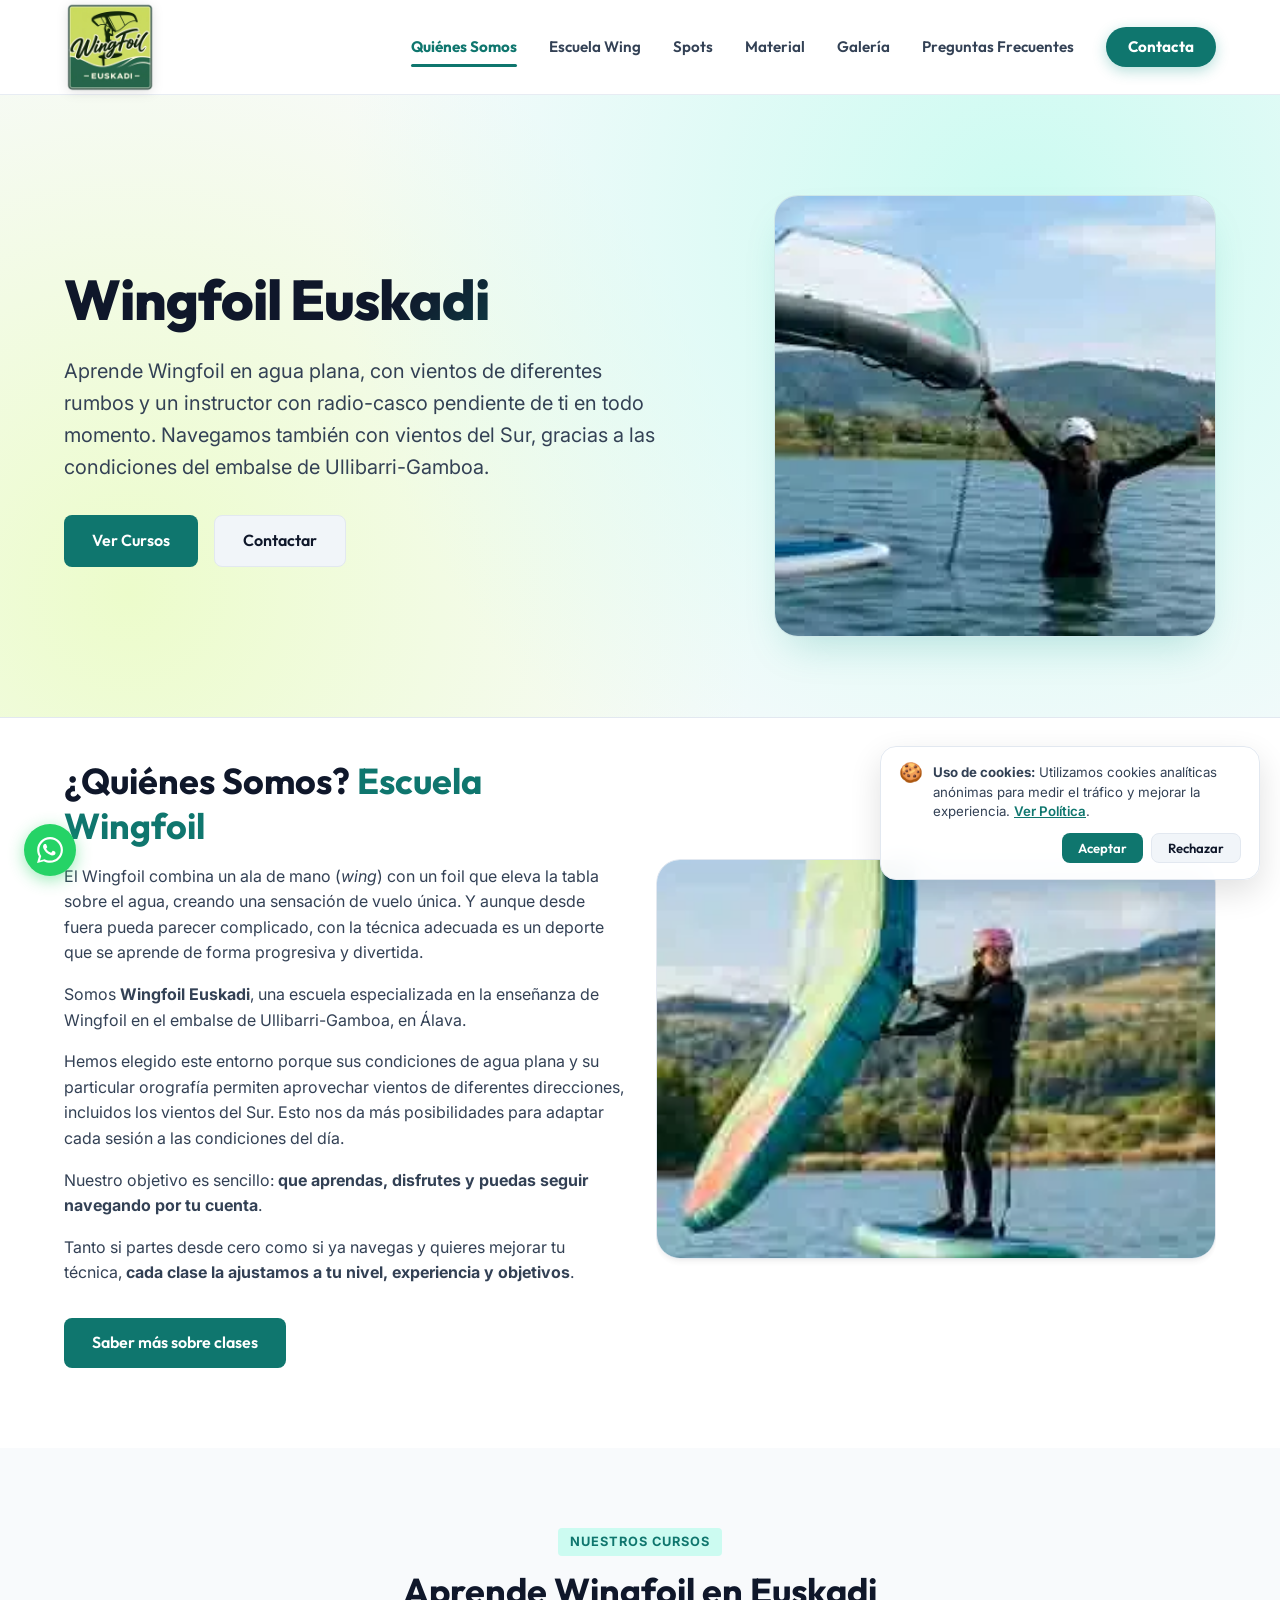
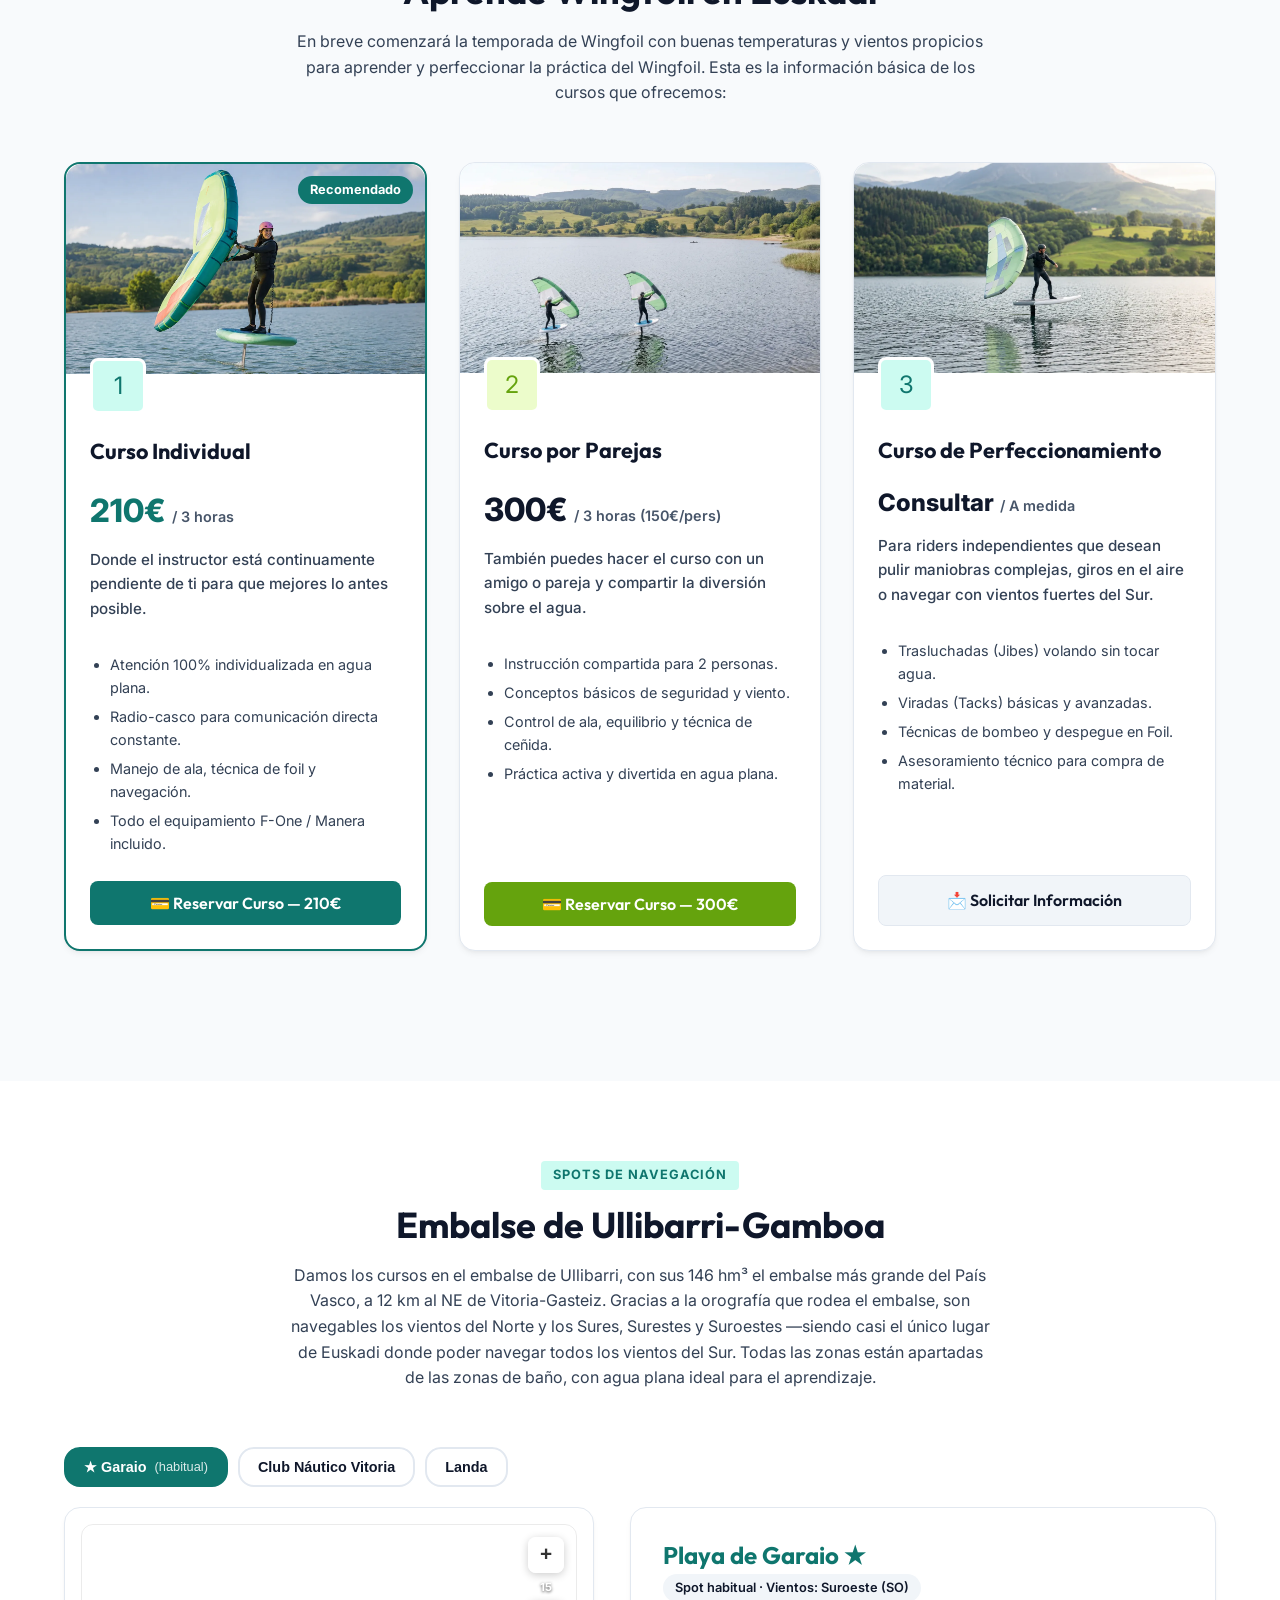
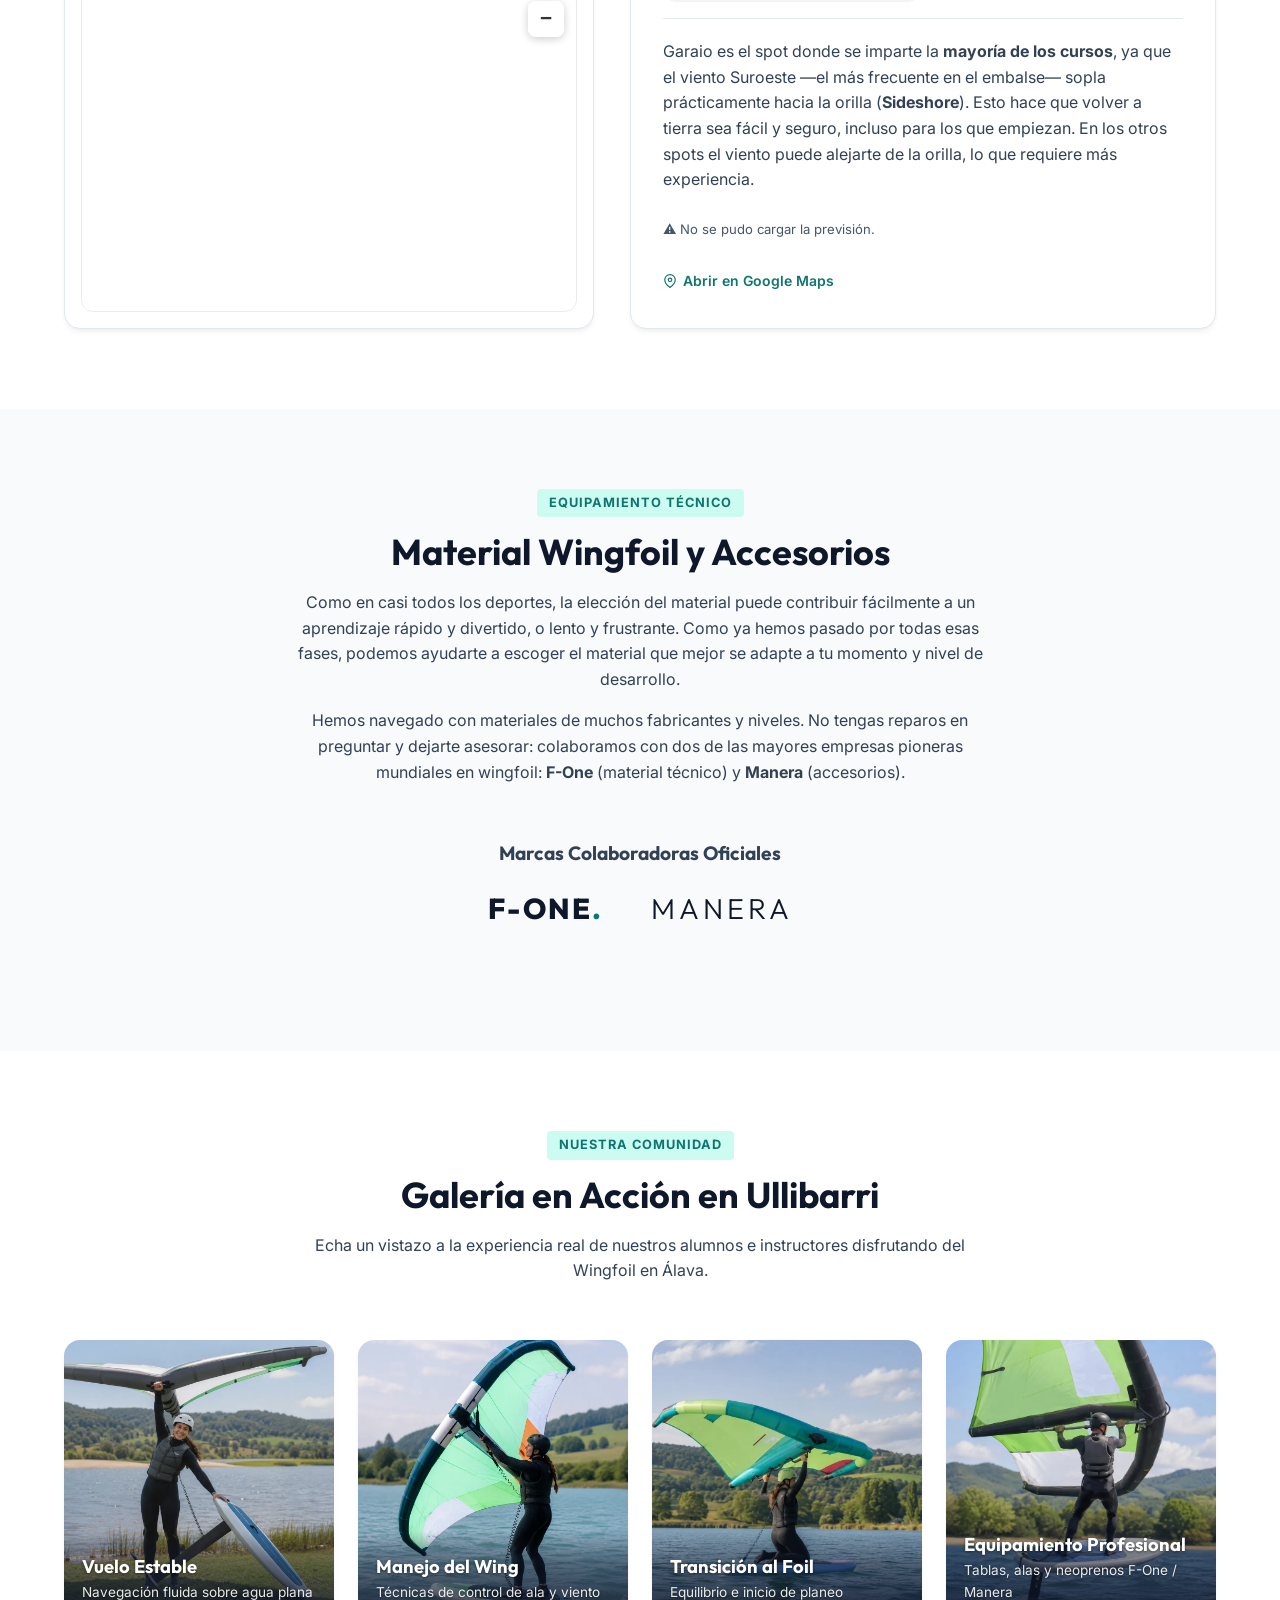
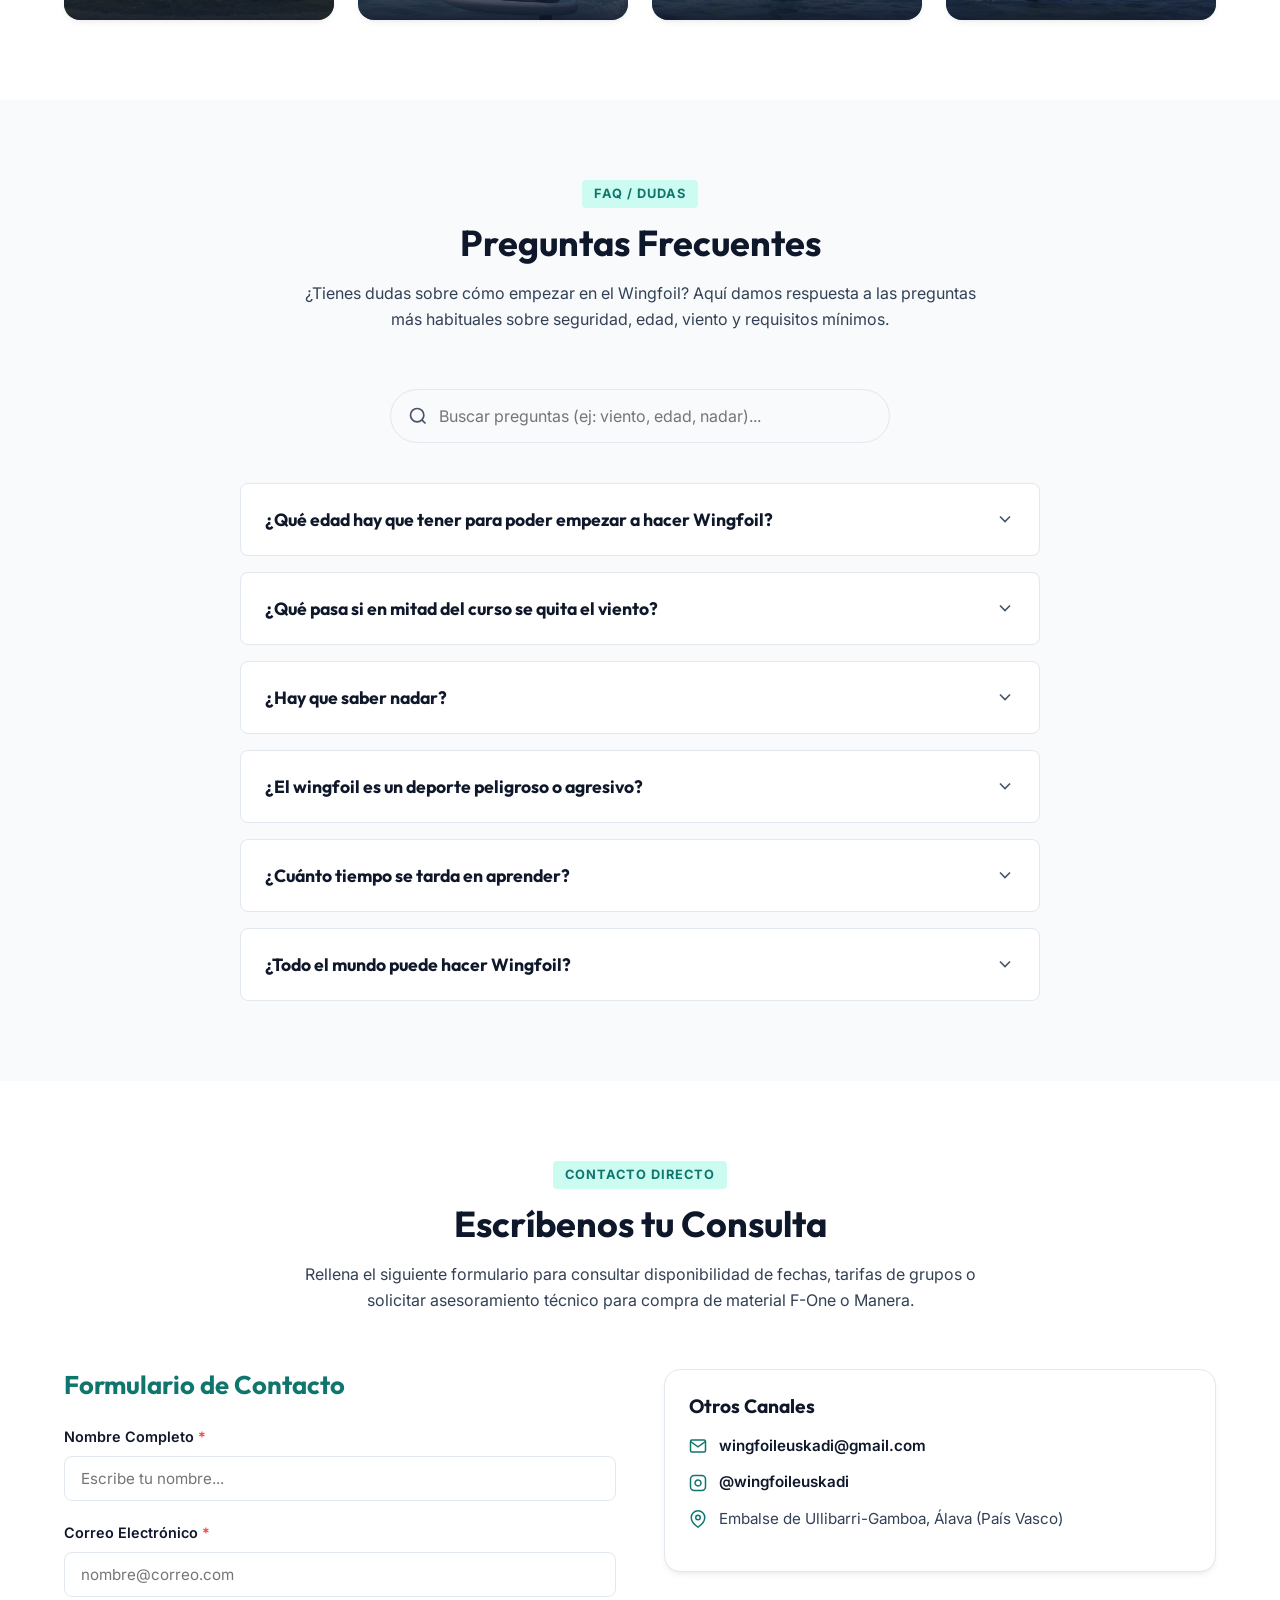
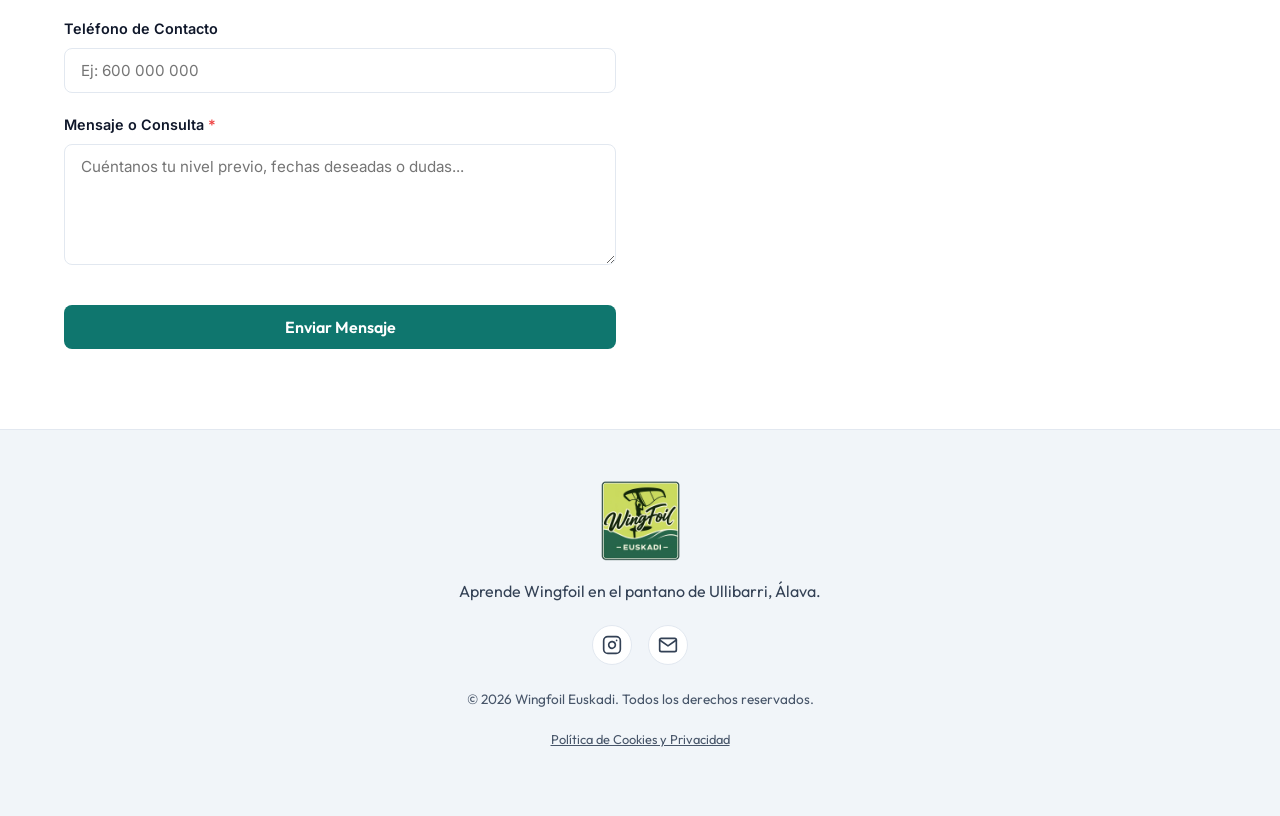
==== index.html @ e0f54d66 "content: actualizar subtítulo de Hero y texto completo de la sección ¿Quiénes somos?" ====
<!DOCTYPE html>
<html lang="es">

<head>
  <meta charset="UTF-8">
  <meta name="viewport" content="width=device-width, initial-scale=1.0">
  <title>Wingfoil Euskadi | Escuela de Wingfoil en Álava (País Vasco)</title>
  <meta name="description"
    content="Aprende y perfecciona Wingfoil en el pantano de Ullibarri-Gamboa, Álava. La mejor escuela con agua plana del País Vasco. Cursos de iniciación y material técnico.">
  <meta name="keywords"
    content="escuela wingfoil, wing foil euskadi, aprender wingfoil vitoria, ullibarri gamboa, garaio, wingfoil alava, f-one wingfoil">

  <!-- Google Search Console Verification Meta Tag (Reemplazar CONTENT con tu código de Search Console) -->
  <meta name="google-site-verification" content="REEMPLAZAR_CON_CODIGO_GOOGLE_SEARCH_CONSOLE">

  <!-- Open Graph / WhatsApp / Facebook Meta Tags -->
  <meta property="og:type" content="website">
  <meta property="og:url" content="https://juanulisespv.github.io/wingfoileuskadi/">
  <meta property="og:site_name" content="Wingfoil Euskadi">
  <meta property="og:title" content="Wingfoil Euskadi | Escuela de Wingfoil en Álava (País Vasco)">
  <meta property="og:description"
    content="Aprende y perfecciona Wingfoil en el pantano de Ullibarri-Gamboa, Álava. La mejor escuela con agua plana del País Vasco. Cursos desde 210€.">
  <meta property="og:image" content="https://juanulisespv.github.io/wingfoileuskadi/img/chico-navegando-1.png">
  <meta property="og:image:width" content="1200">
  <meta property="og:image:height" content="630">

  <!-- Twitter Cards Meta Tags -->
  <meta name="twitter:card" content="summary_large_image">
  <meta name="twitter:title" content="Wingfoil Euskadi | Escuela de Wingfoil en Álava">
  <meta name="twitter:description"
    content="Aprende Wingfoil en el pantano de Ullibarri-Gamboa, Álava. Cursos individuales y por parejas.">
  <meta name="twitter:image" content="https://juanulisespv.github.io/wingfoileuskadi/img/chico-navegando-1.png">

  <!-- Preconnect Hints for Performance & Web Fonts -->
  <link rel="preconnect" href="https://fonts.googleapis.com">
  <link rel="preconnect" href="https://fonts.gstatic.com" crossorigin>
  <link rel="preconnect" href="https://api.open-meteo.com">

  <!-- CSS Stylesheets -->
  <link rel="icon" type="image/png" href="img/logos/logo_redondo.png">
  <link rel="stylesheet" href="style.css">

  <!-- Schema.org JSON-LD Structured Data for AI Agents & Search Engines -->
  <script type="application/ld+json">
  {
    "@context": "https://schema.org",
    "@graph": [
      {
        "@type": "SportsActivityLocation",
        "@id": "https://juanulisespv.github.io/wingfoileuskadi/#organization",
        "name": "Wingfoil Euskadi",
        "url": "https://juanulisespv.github.io/wingfoileuskadi/",
        "logo": "https://juanulisespv.github.io/wingfoileuskadi/img/logo_wingfoileuskadi.webp",
        "description": "Escuela oficial de Wingfoil en Álava (País Vasco), ubicada en el embalse de Ullibarri-Gamboa (Garaio, Landa, Náutico).",
        "address": {
          "@type": "PostalAddress",
          "addressLocality": "Ullibarri-Gamboa",
          "addressRegion": "Álava",
          "addressCountry": "ES"
        },
        "geo": {
          "@type": "GeoCoordinates",
          "latitude": "42.9167",
          "longitude": "-2.5500"
        },
        "priceRange": "€€",
        "telephone": "+34669270988"
      },
      {
        "@type": "Course",
        "name": "Curso Individual Wingfoil",
        "description": "Clase 100% personalizada con instructor dedicado e intercomunicador por radio.",
        "provider": {
          "@type": "SportsActivityLocation",
          "name": "Wingfoil Euskadi"
        },
        "offers": {
          "@type": "Offer",
          "price": "210",
          "priceCurrency": "EUR",
          "availability": "https://schema.org/InStock"
        }
      },
      {
        "@type": "Course",
        "name": "Curso por Parejas Wingfoil",
        "description": "Ideal para aprender junto a un amigo o pareja con dos equipos independientes.",
        "provider": {
          "@type": "SportsActivityLocation",
          "name": "Wingfoil Euskadi"
        },
        "offers": {
          "@type": "Offer",
          "price": "300",
          "priceCurrency": "EUR",
          "availability": "https://schema.org/InStock"
        }
      }
    ]
  }
  </script>
</head>

<body>

  <div class="app-container">

    <!-- Sticky Glassmorphic Header with Scroll Progress Bar -->
    <header class="header">
      <div class="scroll-progress-bar" id="scroll-progress"></div>
      <div class="container header-container">
        <a href="#inicio" class="logo-link">
          <img src="img/logo_wingfoileuskadi.webp" alt="Wingfoil Euskadi Logo" class="logo-img" width="360" height="92" fetchpriority="high">
        </a>

        <!-- Mobile hamburger toggle button -->
        <button class="hamburger" aria-label="Menú de navegación">
          <span></span>
          <span></span>
          <span></span>
        </button>

        <nav class="nav">
          <a href="#inicio" class="nav-link active">Quiénes Somos</a>
          <a href="#escuela" class="nav-link">Escuela Wing</a>
          <a href="#spots" class="nav-link">Spots</a>
          <a href="#material" class="nav-link">Material</a>
          <a href="#galeria" class="nav-link">Galería</a>
          <a href="#faq" class="nav-link">Preguntas Frecuentes</a>
          <a href="#contacto" class="nav-link btn-nav-cta">Contacta</a>
        </nav>
      </div>
    </header>

    <!-- Main Content Area -->
    <main class="main-content">

      <!-- Section 1: Hero & Who We Are (#inicio) -->
      <section id="inicio" class="section-anchor">

        <!-- Hero Banner -->
        <div class="hero">
          <div class="container hero-grid">
            <div class="hero-text-content">
              <h1 class="hero-title">Wingfoil Euskadi</h1>
              <p class="hero-subtitle">Aprende Wingfoil en agua plana, con vientos de diferentes rumbos y un instructor con radio-casco pendiente de ti en todo momento. Navegamos también con vientos del Sur, gracias a las condiciones del embalse de Ullibarri-Gamboa.</p>
              <div class="hero-actions">
                <a href="#escuela" class="btn btn-primary">Ver Cursos</a>
                <a href="#contacto" class="btn btn-secondary">Contactar</a>
              </div>
            </div>
            <div class="hero-media">
              <div class="hero-image-container">
                <video autoplay loop muted playsinline preload="auto" poster="img/video/chica-espaldas.webp"
                  class="hero-image">
                  <source src="img/chica-loop.mp4" type="video/mp4">
                  Tu navegador no soporta el formato de vídeo HTML5.
                </video>
              </div>
            </div>
          </div>
        </div>

        <!-- Who We Are Detail -->
        <div class="section" style="padding-top: 40px;">
          <div class="container">
            <div class="grid-2" style="align-items: center;">
              <div>
                <h2 class="section-title">¿Quiénes Somos? <span class="highlight-teal">Escuela Wingfoil</span></h2>
                <p>El Wingfoil combina un ala de mano (<em>wing</em>) con un foil que eleva la tabla sobre el agua, creando una sensación de vuelo única. Y aunque desde fuera pueda parecer complicado, con la técnica adecuada es un deporte que se aprende de forma progresiva y divertida.</p>
                <p>Somos <strong>Wingfoil Euskadi</strong>, una escuela especializada en la enseñanza de Wingfoil en el embalse de Ullibarri-Gamboa, en Álava.</p>
                <p>Hemos elegido este entorno porque sus condiciones de agua plana y su particular orografía permiten aprovechar vientos de diferentes direcciones, incluidos los vientos del Sur. Esto nos da más posibilidades para adaptar cada sesión a las condiciones del día.</p>
                <p>Nuestro objetivo es sencillo: <strong>que aprendas, disfrutes y puedas seguir navegando por tu cuenta</strong>.</p>
                <p>Tanto si partes desde cero como si ya navegas y quieres mejorar tu técnica, <strong>cada clase la ajustamos a tu nivel, experiencia y objetivos</strong>.</p>
                <a href="#escuela" class="btn btn-primary" style="margin-top: 16px;">Saber más sobre clases</a>
              </div>

              <div style="position: relative; overflow: hidden; border-radius: var(--radius-lg);">
                <video autoplay loop muted playsinline preload="auto" poster="img/video/chica-pantano.webp"
                  class="section-side-image">
                  <source src="img/video/chica-pantano.mp4" type="video/mp4">
                  Tu navegador no soporta el formato de vídeo HTML5.
                </video>
              </div>
            </div>
          </div>
        </div>

      </section>

      <!-- Section 2: Escuela & Courses (#escuela) -->
      <section id="escuela" class="section section-bg section-anchor">
        <div class="container">
          <div class="section-header">
            <span class="badge">Nuestros Cursos</span>
            <h2 class="section-title">Aprende Wingfoil en Euskadi</h2>
            <p>En breve comenzará la temporada de Wingfoil con buenas temperaturas y vientos propicios para aprender y
              perfeccionar la práctica del Wingfoil. Esta es la información básica de los cursos que ofrecemos:</p>
          </div>

          <!-- Courses Cards Grid -->
          <div class="grid-3" style="margin-bottom: 50px;">

            <!-- Card 1: Curso Individual -->
            <div class="card"
              style="padding: 0; overflow: hidden; display: flex; flex-direction: column; position: relative; border: 2px solid var(--accent-teal);">
              <div
                style="position: absolute; top: 12px; right: 12px; background: var(--accent-teal); color: white; padding: 4px 12px; border-radius: 20px; font-weight: 700; font-size: 0.8rem; z-index: 3;">
                Recomendado</div>
              <div class="course-card-image-wrapper">
                <img src="img/chica_1.webp" alt="Curso Individual Wingfoil" class="course-card-image" width="658" height="438" loading="lazy">
              </div>
              <div style="padding: 24px; display: flex; flex-direction: column; flex-grow: 1;">
                <div class="card-icon"
                  style="margin-top: -40px; position: relative; z-index: 2; border: 3px solid white;">1</div>
                <h3 class="card-title">Curso Individual</h3>
                <div style="display: flex; align-items: baseline; gap: 6px; margin: 8px 0 12px 0;">
                  <span style="font-size: 2rem; font-weight: 800; color: var(--accent-teal);">210€</span>
                  <span style="font-size: 0.9rem; color: var(--text-light); font-weight: 600;">/ 3 horas</span>
                </div>
                <p class="card-text" style="font-weight: 500;">Donde el instructor está continuamente pendiente de ti
                  para que mejores lo antes posible.</p>
                <ul style="margin: 16px 0 20px 20px; color: var(--text-secondary); font-size: 0.9rem;">
                  <li style="margin-bottom: 6px;">Atención 100% individualizada en agua plana.</li>
                  <li style="margin-bottom: 6px;">Radio-casco para comunicación directa constante.</li>
                  <li style="margin-bottom: 6px;">Manejo de ala, técnica de foil y navegación.</li>
                  <li style="margin-bottom: 6px;">Todo el equipamiento F-One / Manera incluido.</li>
                </ul>
                <div style="margin-top: auto; display: flex; flex-direction: column; gap: 8px;">
                  <button class="btn btn-primary btn-book-course" data-course="Individual (210€ - 3h)" data-price="210"
                    style="width: 100%; justify-content: center;">
                    💳 Reservar Curso — 210€
                  </button>
                </div>
              </div>
            </div>

            <!-- Card 2: Curso por Parejas -->
            <div class="card" style="padding: 0; overflow: hidden; display: flex; flex-direction: column;">
              <div class="course-card-image-wrapper">
                <img src="img/pareja_2.webp" alt="Curso por Parejas Wingfoil" class="course-card-image" width="662" height="441" loading="lazy">
              </div>
              <div style="padding: 24px; display: flex; flex-direction: column; flex-grow: 1;">
                <div class="card-icon"
                  style="background-color: var(--accent-lime-light); color: var(--accent-lime-hover); margin-top: -40px; position: relative; z-index: 2; border: 3px solid white;">
                  2</div>
                <h3 class="card-title">Curso por Parejas</h3>
                <div style="display: flex; align-items: baseline; gap: 6px; margin: 8px 0 12px 0;">
                  <span style="font-size: 2rem; font-weight: 800; color: var(--text-primary);">300€</span>
                  <span style="font-size: 0.9rem; color: var(--text-light); font-weight: 600;">/ 3 horas
                    (150€/pers)</span>
                </div>
                <p class="card-text" style="font-weight: 500;">También puedes hacer el curso con un amigo o pareja y
                  compartir la diversión sobre el agua.</p>
                <ul style="margin: 16px 0 20px 20px; color: var(--text-secondary); font-size: 0.9rem;">
                  <li style="margin-bottom: 6px;">Instrucción compartida para 2 personas.</li>
                  <li style="margin-bottom: 6px;">Conceptos básicos de seguridad y viento.</li>
                  <li style="margin-bottom: 6px;">Control de ala, equilibrio y técnica de ceñida.</li>
                  <li style="margin-bottom: 6px;">Práctica activa y divertida en agua plana.</li>
                </ul>
                <div style="margin-top: auto; display: flex; flex-direction: column; gap: 8px;">
                  <button class="btn btn-primary btn-book-course" data-course="Parejas (300€ - 3h)" data-price="300"
                    style="width: 100%; justify-content: center; background-color: var(--accent-lime-hover);">
                    💳 Reservar Curso — 300€
                  </button>
                </div>
              </div>
            </div>

            <!-- Card 3: Curso de Perfeccionamiento -->
            <div class="card" style="padding: 0; overflow: hidden; display: flex; flex-direction: column;">
              <div class="course-card-image-wrapper">
                <img src="img/chico-ala.webp" alt="Curso de Perfeccionamiento Foil" class="course-card-image" width="674" height="368" loading="lazy">
              </div>
              <div style="padding: 24px; display: flex; flex-direction: column; flex-grow: 1;">
                <div class="card-icon"
                  style="margin-top: -40px; position: relative; z-index: 2; border: 3px solid white;">3</div>
                <h3 class="card-title">Curso de Perfeccionamiento</h3>
                <div style="display: flex; align-items: baseline; gap: 6px; margin: 8px 0 12px 0;">
                  <span style="font-size: 1.5rem; font-weight: 800; color: var(--text-primary);">Consultar</span>
                  <span style="font-size: 0.9rem; color: var(--text-light); font-weight: 600;">/ A medida</span>
                </div>
                <p class="card-text" style="font-weight: 500;">Para riders independientes que desean pulir maniobras
                  complejas, giros en el aire o navegar con vientos fuertes del Sur.</p>
                <ul style="margin: 16px 0 20px 20px; color: var(--text-secondary); font-size: 0.9rem;">
                  <li style="margin-bottom: 6px;">Trasluchadas (Jibes) volando sin tocar agua.</li>
                  <li style="margin-bottom: 6px;">Viradas (Tacks) básicas y avanzadas.</li>
                  <li style="margin-bottom: 6px;">Técnicas de bombeo y despegue en Foil.</li>
                  <li style="margin-bottom: 6px;">Asesoramiento técnico para compra de material.</li>
                </ul>
                <div style="margin-top: auto; display: flex; flex-direction: column; gap: 8px;">
                  <a href="#contacto" class="btn btn-secondary" style="width: 100%; justify-content: center;">
                    📩 Solicitar Información
                  </a>
                </div>
              </div>
            </div>

          </div>

          <!-- Wizard Recommendation Sub-Section (Ocultado temporalmente) -->
          <div style="display: none;">
            <div class="section-header" style="margin-top: 20px;">
              <span class="badge">¿No estás seguro de cuál elegir?</span>
              <h2 class="section-title">Recomendador de Cursos Interactivo</h2>
              <p>Responde a estas breves preguntas y nuestro algoritmo evaluará tu experiencia previa para recomendarte
                el
                curso de Wingfoil idóneo.</p>
            </div>

            <div class="wizard-box" id="course-wizard">

              <!-- Step 1 -->
              <div class="wizard-step active" data-step="1" data-question="sportExp">
                <h3 style="text-align: center; margin-bottom: 8px;">Pregunta 1 de 4</h3>
                <p style="text-align: center; font-weight: 600; font-size: 1.15rem; color: var(--text-primary);">¿Tienes
                  experiencia previa en deportes de tabla?</p>
                <p style="text-align: center; font-size: 0.9rem; color: var(--text-light);">(Surf, Skate, Snowboard,
                  Wakeboard...)</p>
                <div class="wizard-options">
                  <div class="wizard-option-card" data-value="yes">
                    <svg width="24" height="24" viewBox="0 0 24 24" fill="none" stroke="currentColor" stroke-width="2"
                      style="color: var(--accent-teal);">
                      <path d="M22 11.08V12a10 10 0 1 1-5.93-9.14"></path>
                      <polyline points="22 4 12 14.01 9 11.01"></polyline>
                    </svg>
                    <strong>Sí, tengo experiencia</strong>
                    <span style="font-size: 0.85rem; color: var(--text-secondary);">Tengo buen equilibrio en
                      tablas.</span>
                  </div>
                  <div class="wizard-option-card" data-value="no">
                    <svg width="24" height="24" viewBox="0 0 24 24" fill="none" stroke="currentColor" stroke-width="2"
                      style="color: var(--text-light);">
                      <circle cx="12" cy="12" r="10"></circle>
                      <line x1="15" y1="9" x2="9" y2="15"></line>
                      <line x1="9" y1="9" x2="15" y2="15"></line>
                    </svg>
                    <strong>No, empiezo de cero</strong>
                    <span style="font-size: 0.85rem; color: var(--text-secondary);">Sería mi primera vez en una
                      tabla.</span>
                  </div>
                </div>
                <div style="display: flex; justify-content: flex-end;">
                  <button class="btn btn-primary btn-next" disabled>Siguiente</button>
                </div>
              </div>

              <!-- Step 2 -->
              <div class="wizard-step" data-step="2" data-question="windExp">
                <h3 style="text-align: center; margin-bottom: 8px;">Pregunta 2 de 4</h3>
                <p style="text-align: center; font-weight: 600; font-size: 1.15rem; color: var(--text-primary);">¿Tienes
                  experiencia en deportes de viento?</p>
                <p style="text-align: center; font-size: 0.9rem; color: var(--text-light);">(Kitesurf, Windsurf, Vela
                  ligera, Parapente, tracción de cometas...)</p>
                <div class="wizard-options">
                  <div class="wizard-option-card" data-value="yes">
                    <svg width="24" height="24" viewBox="0 0 24 24" fill="none" stroke="currentColor" stroke-width="2"
                      style="color: var(--accent-teal);">
                      <path d="M22 11.08V12a10 10 0 1 1-5.93-9.14"></path>
                      <polyline points="22 4 12 14.01 9 11.01"></polyline>
                    </svg>
                    <strong>Sí, entiendo el viento</strong>
                    <span style="font-size: 0.85rem; color: var(--text-secondary);">Conozco rumbos, ceñidas y ventanas
                      de
                      viento.</span>
                  </div>
                  <div class="wizard-option-card" data-value="no">
                    <svg width="24" height="24" viewBox="0 0 24 24" fill="none" stroke="currentColor" stroke-width="2"
                      style="color: var(--text-light);">
                      <circle cx="12" cy="12" r="10"></circle>
                      <line x1="15" y1="9" x2="9" y2="15"></line>
                      <line x1="9" y1="9" x2="15" y2="15"></line>
                    </svg>
                    <strong>No, es todo nuevo</strong>
                    <span style="font-size: 0.85rem; color: var(--text-secondary);">No tengo noción de rumbos de
                      viento.</span>
                  </div>
                </div>
                <div style="display: flex; justify-content: space-between;">
                  <button class="btn btn-secondary btn-prev">Atrás</button>
                  <button class="btn btn-primary btn-next" disabled>Siguiente</button>
                </div>
              </div>

              <!-- Step 3 -->
              <div class="wizard-step" data-step="3" data-question="objective">
                <h3 style="text-align: center; margin-bottom: 8px;">Pregunta 3 de 4</h3>
                <p style="text-align: center; font-weight: 600; font-size: 1.15rem; color: var(--text-primary);">¿Cuál
                  es
                  tu principal objetivo en el curso?</p>
                <div class="wizard-options">
                  <div class="wizard-option-card" data-value="learn">
                    <svg width="24" height="24" viewBox="0 0 24 24" fill="none" stroke="currentColor" stroke-width="2"
                      style="color: var(--accent-teal);">
                      <path d="M4 19.5A2.5 2.5 0 0 1 6.5 17H20"></path>
                      <path d="M6.5 2H20v20H6.5A2.5 2.5 0 0 1 4 19.5v-15A2.5 2.5 0 0 1 6.5 2z"></path>
                    </svg>
                    <strong>Aprender las bases</strong>
                    <span style="font-size: 0.85rem; color: var(--text-secondary);">Tener seguridad básica, ir y volver
                      a
                      tierra.</span>
                  </div>
                  <div class="wizard-option-card" data-value="foil">
                    <svg width="24" height="24" viewBox="0 0 24 24" fill="none" stroke="currentColor" stroke-width="2"
                      style="color: var(--accent-teal);">
                      <polygon points="5 3 19 12 5 21 5 3"></polygon>
                    </svg>
                    <strong>Volar sobre el Foil</strong>
                    <span style="font-size: 0.85rem; color: var(--text-secondary);">Despegar rápido y planear sobre el
                      agua.</span>
                  </div>
                </div>
                <div style="display: flex; justify-content: space-between;">
                  <button class="btn btn-secondary btn-prev">Atrás</button>
                  <button class="btn btn-primary btn-next" disabled>Siguiente</button>
                </div>
              </div>

              <!-- Step 4 -->
              <div class="wizard-step" data-step="4" data-question="groupSize">
                <h3 style="text-align: center; margin-bottom: 8px;">Pregunta 4 de 4</h3>
                <p style="text-align: center; font-weight: 600; font-size: 1.15rem; color: var(--text-primary);">¿Vienes
                  solo/a o acompañado/a?</p>
                <div class="wizard-options">
                  <div class="wizard-option-card" data-value="solo">
                    <svg width="24" height="24" viewBox="0 0 24 24" fill="none" stroke="currentColor" stroke-width="2"
                      style="color: var(--accent-teal);">
                      <path d="M20 21v-2a4 4 0 0 0-4-4H8a4 4 0 0 0-4 4v2"></path>
                      <circle cx="12" cy="7" r="4"></circle>
                    </svg>
                    <strong>Vengo solo/a</strong>
                    <span style="font-size: 0.85rem; color: var(--text-secondary);">Quiero un curso individual o con
                      otros
                      alumnos.</span>
                  </div>
                  <div class="wizard-option-card" data-value="pareja">
                    <svg width="24" height="24" viewBox="0 0 24 24" fill="none" stroke="currentColor" stroke-width="2"
                      style="color: var(--accent-teal);">
                      <path d="M17 21v-2a4 4 0 0 0-4-4H5a4 4 0 0 0-4 4v2"></path>
                      <circle cx="9" cy="7" r="4"></circle>
                      <path d="M23 21v-2a4 4 0 0 0-3-3.87"></path>
                      <path d="M16 3.13a4 4 0 0 1 0 7.75"></path>
                    </svg>
                    <strong>Vengo acompañado/a</strong>
                    <span style="font-size: 0.85rem; color: var(--text-secondary);">Con mi pareja, amigo/a o familiar —
                      ¡aprendemos juntos!</span>
                  </div>
                </div>
                <div style="display: flex; justify-content: space-between;">
                  <button class="btn btn-secondary btn-prev">Atrás</button>
                  <button class="btn btn-primary btn-next" disabled>Ver Resultado</button>
                </div>
              </div>

              <!-- Result Box -->
              <div class="wizard-result-box" id="wizard-result">
                <h3 style="margin-bottom: 12px; font-size: 1.3rem;">Curso Recomendado:</h3>
                <h4 id="result-course-title" style="font-size: 1.4rem; color: var(--accent-teal); margin-bottom: 8px;">
                  Calculando...</h4>
                <p id="result-course-desc" style="font-size: 0.95rem; margin-bottom: 20px;">Tu curso idóneo se cargará
                  aquí.</p>
                <div style="display: flex; gap: 12px; flex-wrap: wrap;">
                  <a href="#contacto" class="btn btn-primary">Reservar Plaza</a>
                  <button class="btn btn-secondary" id="btn-reset-wizard">Volver a Empezar</button>
                </div>

              </div>
            </div>
          </div>
      </section>

      <!-- Section 3: Spots de Navegación (#spots) -->
      <section id="spots" class="section section-anchor">
        <div class="container">
          <div class="section-header">
            <span class="badge">Spots de navegación</span>
            <h2 class="section-title">Embalse de Ullibarri-Gamboa</h2>
            <p>Damos los cursos en el embalse de Ullibarri, con sus 146 hm³ el embalse más grande del País Vasco, a 12
              km al NE de Vitoria-Gasteiz. Gracias a la orografía que rodea el embalse, son navegables los vientos del
              Norte y los Sures, Surestes y Suroestes —siendo casi el único lugar de Euskadi donde poder navegar todos
              los vientos del Sur. Todas las zonas están apartadas de las zonas de baño, con agua plana ideal para el
              aprendizaje.</p>
          </div>

          <!-- Spot selector tabs -->
          <div class="spot-tabs" style="display:flex; gap:10px; flex-wrap:wrap; margin-bottom:20px;">
            <button class="spot-tab-btn active" data-spot="garaio"
              style="display:flex; align-items:center; gap:8px; padding:10px 18px; border-radius:var(--radius-md); border:2px solid var(--accent-teal); background:var(--accent-teal); color:#fff; font-weight:700; font-size:0.9rem; cursor:pointer; transition:all 0.2s;">
              ★ Garaio <span style="font-weight:400; font-size:0.8rem; opacity:0.85;">(habitual)</span>
            </button>
            <button class="spot-tab-btn" data-spot="nautico"
              style="display:flex; align-items:center; gap:8px; padding:10px 18px; border-radius:var(--radius-md); border:2px solid var(--border-color); background:var(--bg-card); color:var(--text-primary); font-weight:600; font-size:0.9rem; cursor:pointer; transition:all 0.2s;">
              Club Náutico Vitoria
            </button>
            <button class="spot-tab-btn" data-spot="landa"
              style="display:flex; align-items:center; gap:8px; padding:10px 18px; border-radius:var(--radius-md); border:2px solid var(--border-color); background:var(--bg-card); color:var(--text-primary); font-weight:600; font-size:0.9rem; cursor:pointer; transition:all 0.2s;">
              Landa
            </button>
          </div>

          <div class="spots-section">
            <!-- Google Maps iframes — one per spot, toggled by JS -->
            <div class="spots-map-wrapper">
              <div class="spots-map-inner">
                <!-- Garaio map (default visible) -->
                <iframe id="map-garaio" class="spot-map-frame active"
                  src="https://maps.google.com/maps?q=42.906222,-2.544861&z=15&output=embed" width="100%" height="100%"
                  style="border:0; min-height:320px; display:block;" allowfullscreen="" loading="lazy"
                  referrerpolicy="no-referrer-when-downgrade" title="Spot Garaio – Wingfoil Euskadi">
                </iframe>

                <!-- Club Náutico map -->
                <iframe id="map-nautico" class="spot-map-frame"
                  src="https://maps.google.com/maps?q=42.941174,-2.602010&z=15&output=embed" width="100%" height="100%"
                  style="border:0; min-height:320px; display:none;" allowfullscreen="" loading="lazy"
                  referrerpolicy="no-referrer-when-downgrade" title="Club Náutico Vitoria – Wingfoil Euskadi">
                </iframe>

                <!-- Landa map -->
                <iframe id="map-landa" class="spot-map-frame"
                  src="https://maps.google.com/maps?q=42.950869,-2.588104&z=15&output=embed" width="100%" height="100%"
                  style="border:0; min-height:320px; display:none;" allowfullscreen="" loading="lazy"
                  referrerpolicy="no-referrer-when-downgrade" title="Spot Landa – Wingfoil Euskadi">
                </iframe>

                <!-- Custom Zoom Controls -->
                <div id="map-zoom-controls"
                  style="position:absolute; top:12px; right:12px; z-index:10; display:flex; flex-direction:column; gap:4px;">
                  <button id="map-zoom-in" title="Acercar" aria-label="Acercar mapa"
                    style="width:36px; height:36px; border-radius:8px; border:none; background:rgba(255,255,255,0.95); color:#333; font-size:1.3rem; font-weight:700; line-height:1; cursor:pointer; box-shadow:0 2px 8px rgba(0,0,0,0.2); display:flex; align-items:center; justify-content:center; transition:background 0.15s;">+</button>
                  <div id="map-zoom-label"
                    style="text-align:center; font-size:0.7rem; font-weight:700; color:#fff; text-shadow:0 1px 3px rgba(0,0,0,0.7); line-height:1.8;">
                    15</div>
                  <button id="map-zoom-out" title="Alejar" aria-label="Alejar mapa"
                    style="width:36px; height:36px; border-radius:8px; border:none; background:rgba(255,255,255,0.95); color:#333; font-size:1.3rem; font-weight:700; line-height:1; cursor:pointer; box-shadow:0 2px 8px rgba(0,0,0,0.2); display:flex; align-items:center; justify-content:center; transition:background 0.15s;">−</button>
                </div>
              </div>
            </div>

            <!-- Spot Details Box -->
            <div class="spots-info-card">

              <!-- Garaio Detail (default active) -->
              <div class="spot-detail active" id="spot-garaio">
                <div class="spot-detail-header">
                  <h3 class="spot-detail-name">Playa de Garaio ★</h3>
                  <span class="spot-detail-wind-tag">Spot habitual &middot; Vientos: Suroeste (SO)</span>
                </div>
                <p>Garaio es el spot donde se imparte la <strong>mayoría de los cursos</strong>, ya que el viento
                  Suroeste —el más frecuente en el embalse— sopla prácticamente hacia la orilla
                  (<strong>Sideshore</strong>). Esto hace que volver a tierra sea fácil y seguro, incluso para los que
                  empiezan. En los otros spots el viento puede alejarte de la orilla, lo que requiere más experiencia.
                </p>

                <!-- Mini forecast widget for Garaio -->
                <div class="spot-forecast" id="forecast-garaio" data-lat="42.906222" data-lon="-2.544861"></div>

                <a href="https://maps.google.com/?q=42.906222,-2.544861" target="_blank" rel="noopener"
                  style="display:inline-flex; align-items:center; gap:6px; margin-top:14px; font-size:0.875rem; font-weight:600; color:var(--accent-teal); text-decoration:none;">
                  <svg width="14" height="14" viewBox="0 0 24 24" fill="none" stroke="currentColor" stroke-width="2">
                    <path d="M21 10c0 7-9 13-9 13s-9-6-9-13a9 9 0 0 1 18 0z"></path>
                    <circle cx="12" cy="10" r="3"></circle>
                  </svg>
                  Abrir en Google Maps
                </a>
              </div>

              <!-- Club Náutico Detail -->
              <div class="spot-detail" id="spot-nautico">
                <div class="spot-detail-header">
                  <h3 class="spot-detail-name">Club Náutico Vitoria</h3>
                  <span class="spot-detail-wind-tag">Vientos: Norte, Noroeste, Sur, Sureste</span>
                </div>
                <p>Con vientos del <strong>Norte, Noroeste, Sur o Sureste</strong>, los cursos se suelen dar en el Club
                  Náutico Vitoria o en los alrededores del embalse. El agua plana del embalse hace de esta zona una de
                  las mejores de todo el País Vasco para el aprendizaje.</p>
                <div class="spot-detail-grid">
                  <div class="weather-item">
                    <span class="weather-label">Entorno</span>
                    <span class="weather-value" style="font-size:1rem;">Agua Plana</span>
                  </div>
                  <div class="weather-item">
                    <span class="weather-label">Separado de zonas de baño</span>
                    <span class="weather-value" style="font-size:1rem;">✓ Sin bañistas</span>
                  </div>
                </div>

                <!-- Mini forecast widget for Club Náutico -->
                <div class="spot-forecast" id="forecast-nautico" data-lat="42.941174" data-lon="-2.602010"></div>

                <a href="https://maps.google.com/?q=42.941174,-2.602010" target="_blank" rel="noopener"
                  style="display:inline-flex; align-items:center; gap:6px; margin-top:14px; font-size:0.875rem; font-weight:600; color:var(--accent-teal); text-decoration:none;">
                  <svg width="14" height="14" viewBox="0 0 24 24" fill="none" stroke="currentColor" stroke-width="2">
                    <path d="M21 10c0 7-9 13-9 13s-9-6-9-13a9 9 0 0 1 18 0z"></path>
                    <circle cx="12" cy="10" r="3"></circle>
                  </svg>
                  Abrir en Google Maps
                </a>
              </div>

              <!-- Landa Detail -->
              <div class="spot-detail" id="spot-landa">
                <div class="spot-detail-header">
                  <h3 class="spot-detail-name">Landa</h3>
                  <span class="spot-detail-wind-tag">Vientos: Norte, Noroeste, Sur, Sureste</span>
                </div>
                <p>Junto con el Club Náutico, Landa es otra de las zonas del embalse donde se imparten cursos con
                  vientos del <strong>Norte, Noroeste, Sur y Sureste</strong>. Los vientos del <strong>Sur y
                    Sureste</strong> son especialmente comunes en Septiembre y Octubre, con intensidades que rondan los
                  14-20 kts y pueden alcanzar los 40 kts en los días más fuertes.</p>

                <!-- Mini forecast widget for Landa -->
                <div class="spot-forecast" id="forecast-landa" data-lat="42.950869" data-lon="-2.588104"></div>

                <a href="https://maps.google.com/?q=42.950869,-2.588104" target="_blank" rel="noopener"
                  style="display:inline-flex; align-items:center; gap:6px; margin-top:14px; font-size:0.875rem; font-weight:600; color:var(--accent-teal); text-decoration:none;">
                  <svg width="14" height="14" viewBox="0 0 24 24" fill="none" stroke="currentColor" stroke-width="2">
                    <path d="M21 10c0 7-9 13-9 13s-9-6-9-13a9 9 0 0 1 18 0z"></path>
                    <circle cx="12" cy="10" r="3"></circle>
                  </svg>
                  Abrir en Google Maps
                </a>
              </div>
            </div>
          </div>
        </div>
      </section>

      <!-- Section 4: Material y Equipamiento (#material) -->
      <section id="material" class="section section-bg section-anchor">
        <div class="container">
          <div class="section-header">
            <span class="badge">Equipamiento Técnico</span>
            <h2 class="section-title">Material Wingfoil y Accesorios</h2>
            <p>Como en casi todos los deportes, la elección del material puede contribuir fácilmente a un aprendizaje
              rápido y divertido, o lento y frustrante. Como ya hemos pasado por todas esas fases, podemos ayudarte a
              escoger el material que mejor se adapte a tu momento y nivel de desarrollo.</p>
            <p style="margin-top: 8px;">Hemos navegado con materiales de muchos fabricantes y niveles. No tengas reparos
              en preguntar y dejarte asesorar: colaboramos con dos de las mayores empresas pioneras mundiales en
              wingfoil: <strong>F-One</strong> (material técnico) y <strong>Manera</strong> (accesorios).</p>
          </div>

          <!-- Brand Partnerships -->
          <div style="max-width: 800px; margin: 0 auto 40px auto; text-align: center;">
            <h3 style="font-size: 1.2rem; margin-bottom: 20px; color: var(--text-secondary);">Marcas Colaboradoras
              Oficiales</h3>
            <div class="brand-partners-row"
              style="display: flex; justify-content: center; gap: 48px; align-items: center; flex-wrap: wrap;">
              <div
                style="font-family: var(--font-title); font-size: 1.8rem; font-weight: 800; color: var(--text-primary); letter-spacing: 2px;">
                F-ONE<span style="color: var(--accent-teal);">.</span>
              </div>
              <div
                style="font-family: var(--font-title); font-size: 1.8rem; font-weight: 300; color: var(--text-primary); letter-spacing: 4px;">
                MANERA
              </div>
            </div>
          </div>

          <!-- Catalog Filters and Grid (Ocultado temporalmente) -->
          <div style="display: none;">
            <div class="catalog-filters">
              <button class="filter-btn active" data-filter="all">Todos los Equipos</button>
              <button class="filter-btn" data-filter="fone">Material Técnico (F-One)</button>
              <button class="filter-btn" data-filter="manera">Accesorios y Neoprenos (Manera)</button>
            </div>

            <div class="grid-cards">
              <!-- Product 1: Strike Wing -->
              <div class="card product-card" data-category="fone"
                style="padding: 0; overflow: hidden; display: flex; flex-direction: column;">
                <div style="position: relative; overflow: hidden; height: 210px;">
                  <span class="product-brand-badge" style="z-index: 2;">F-One</span>
                  <img src="img/chico-ala.webp" alt="F-One Strike Wing" class="product-image-real" width="674" height="368" loading="lazy">
                </div>
                <div style="padding: 20px; display: flex; flex-direction: column; flex-grow: 1;">
                  <span class="product-tag">Alas / Wings</span>
                  <h3 class="card-title" style="margin-top: 8px;">Strike V4 Wing</h3>
                  <p class="card-text" style="font-size: 0.9rem; margin-bottom: 20px;">El ala definitiva de wingfoil.
                    Control de flujo aerodinámico, ligereza y empuje estable.</p>
                  <div class="product-meta" style="margin-top: auto;">
                    <span style="font-weight: 700; color: var(--text-primary);">Consúltanos</span>
                    <button class="btn btn-secondary btn-view-details" data-item="fone-strike"
                      style="padding: 6px 14px; font-size: 0.85rem;">Ver Detalles</button>
                  </div>
                </div>
              </div>

              <!-- Product 2: Rocket Wing Board -->
              <div class="card product-card" data-category="fone"
                style="padding: 0; overflow: hidden; display: flex; flex-direction: column;">
                <div style="position: relative; overflow: hidden; height: 210px;">
                  <span class="product-brand-badge" style="z-index: 2;">F-One</span>
                  <img src="img/chica-tierra.webp" alt="F-One Rocket Wing Board" class="product-image-real" width="665" height="438" loading="lazy">
                </div>
                <div style="padding: 20px; display: flex; flex-direction: column; flex-grow: 1;">
                  <span class="product-tag">Tablas / Boards</span>
                  <h3 class="card-title" style="margin-top: 8px;">Rocket Wing ASC</h3>
                  <p class="card-text" style="font-size: 0.9rem; margin-bottom: 20px;">Tabla rígida e indestructible
                    ideal
                    para escuelas y riders en progresión.</p>
                  <div class="product-meta" style="margin-top: auto;">
                    <span style="font-weight: 700; color: var(--text-primary);">Consúltanos</span>
                    <button class="btn btn-secondary btn-view-details" data-item="fone-rocket"
                      style="padding: 6px 14px; font-size: 0.85rem;">Ver Detalles</button>
                  </div>
                </div>
              </div>

              <!-- Product 3: Gravity Hydrofoil Set -->
              <div class="card product-card" data-category="fone"
                style="padding: 0; overflow: hidden; display: flex; flex-direction: column;">
                <div style="position: relative; overflow: hidden; height: 210px;">
                  <span class="product-brand-badge" style="z-index: 2;">F-One</span>
                  <img src="img/chico15.webp" alt="F-One Gravity Hydrofoil Set" class="product-image-real" width="665" height="438" loading="lazy">
                </div>
                <div style="padding: 20px; display: flex; flex-direction: column; flex-grow: 1;">
                  <span class="product-tag">Foil / Mástit & Alas</span>
                  <h3 class="card-title" style="margin-top: 8px;">Gravity FCT Hydrofoil</h3>
                  <p class="card-text" style="font-size: 0.9rem; margin-bottom: 20px;">Systema de foil intuitivo y de
                    despegue progresivo a baja velocidad.</p>
                  <div class="product-meta" style="margin-top: auto;">
                    <span style="font-weight: 700; color: var(--text-primary);">Consúltanos</span>
                    <button class="btn btn-secondary btn-view-details" data-item="fone-gravity"
                      style="padding: 6px 14px; font-size: 0.85rem;">Ver Detalles</button>
                  </div>
                </div>
              </div>

              <!-- Product 4: Manera Seafarer Wetsuit -->
              <div class="card product-card" data-category="manera"
                style="padding: 0; overflow: hidden; display: flex; flex-direction: column;">
                <div style="position: relative; overflow: hidden; height: 210px;">
                  <span class="product-brand-badge" style="background: var(--accent-teal); z-index: 2;">Manera</span>
                  <img src="img/chica_escuela.webp" alt="Manera Seafarer Neopreno" class="product-image-real" width="665" height="438" loading="lazy">
                </div>
                <div style="padding: 20px; display: flex; flex-direction: column; flex-grow: 1;">
                  <span class="product-tag">Neoprenos / Wetsuits</span>
                  <h3 class="card-title" style="margin-top: 8px;">Seafarer 4/3mm Chest-Zip</h3>
                  <p class="card-text" style="font-size: 0.9rem; margin-bottom: 20px;">Aislamiento térmico superior
                    diseñado en 3D para máxima libertad de movimiento.</p>
                  <div class="product-meta" style="margin-top: auto;">
                    <span style="font-weight: 700; color: var(--text-primary);">Consúltanos</span>
                    <button class="btn btn-secondary btn-view-details" data-item="manera-seafarer"
                      style="padding: 6px 14px; font-size: 0.85rem;">Ver Detalles</button>
                  </div>
                </div>
              </div>

              <!-- Product 5: Manera Impact Vest -->
              <div class="card product-card" data-category="manera"
                style="padding: 0; overflow: hidden; display: flex; flex-direction: column;">
                <div style="position: relative; overflow: hidden; height: 210px;">
                  <span class="product-brand-badge" style="background: var(--accent-teal); z-index: 2;">Manera</span>
                  <img src="img/pareja_2.webp" alt="Manera Chaleco de Impacto" class="product-image-real" width="662" height="441" loading="lazy">
                </div>
                <div style="padding: 20px; display: flex; flex-direction: column; flex-grow: 1;">
                  <span class="product-tag">Chalecos & Seguridad</span>
                  <h3 class="card-title" style="margin-top: 8px;">X10D Impact Vest</h3>
                  <p class="card-text" style="font-size: 0.9rem; margin-bottom: 20px;">Protección contra impactos con
                    acolchado de espuma Shot Foam y gran flotabilidad.</p>
                  <div class="product-meta" style="margin-top: auto;">
                    <span style="font-weight: 700; color: var(--text-primary);">Consúltanos</span>
                    <button class="btn btn-secondary btn-view-details" data-item="manera-impact"
                      style="padding: 6px 14px; font-size: 0.85rem;">Ver Detalles</button>
                  </div>
                </div>
              </div>

              <!-- Product 6: Manera Leashes & Accessories -->
              <div class="card product-card" data-category="manera"
                style="padding: 0; overflow: hidden; display: flex; flex-direction: column;">
                <div style="position: relative; overflow: hidden; height: 210px;">
                  <span class="product-brand-badge" style="background: var(--accent-teal); z-index: 2;">Manera</span>
                  <img src="img/chica_301.webp" alt="Manera Leash de Muñeca y Cintura" class="product-image-real" width="665" height="499" loading="lazy">
                </div>
                <div style="padding: 20px; display: flex; flex-direction: column; flex-grow: 1;">
                  <span class="product-tag">Accesorios / Leashes</span>
                  <h3 class="card-title" style="margin-top: 8px;">Coiled Wrist & Waist Leash</h3>
                  <p class="card-text" style="font-size: 0.9rem; margin-bottom: 20px;">Leashes en espiral de alta
                    resistencia para muñeca (wing) y cintura (tabla).</p>
                  <div class="product-meta" style="margin-top: auto;">
                    <span style="font-weight: 700; color: var(--text-primary);">Consúltanos</span>
                    <button class="btn btn-secondary btn-view-details" data-item="manera-leash"
                      style="padding: 6px 14px; font-size: 0.85rem;">Ver Detalles</button>
                  </div>
                </div>
              </div>

            </div>
          </div>
      </section>

      <!-- Section 5: Photo Gallery Showcase (#galeria) -->
      <section id="galeria" class="section section-anchor">
        <div class="container">
          <div class="section-header">
            <span class="badge">Nuestra Comunidad</span>
            <h2 class="section-title">Galería en Acción en Ullibarri</h2>
            <p>Echa un vistazo a la experiencia real de nuestros alumnos e instructores disfrutando del Wingfoil en
              Álava.</p>
          </div>

          <div class="gallery-grid">
            <div class="gallery-card">
              <img src="img/chica_301.webp" alt="Rider navegando en agua plana" width="665" height="499" loading="lazy">
              <div class="gallery-caption">
                <h3>Vuelo Estable</h3>
                <p>Navegación fluida sobre agua plana</p>
              </div>
            </div>

            <div class="gallery-card">
              <img src="img/chica-navegando-1.webp" alt="Control de ala Wingfoil en el pantano" width="665" height="999" loading="lazy">
              <div class="gallery-caption">
                <h3>Manejo del Wing</h3>
                <p>Técnicas de control de ala y viento</p>
              </div>
            </div>

            <div class="gallery-card">
              <img src="img/chica-rodillas.webp" alt="Posición de rodillas antes de despegar" width="728" height="490" loading="lazy">
              <div class="gallery-caption">
                <h3>Transición al Foil</h3>
                <p>Equilibrio e inicio de planeo</p>
              </div>
            </div>

            <div class="gallery-card">
              <img src="img/chico15.webp" alt="Equipamiento en la orilla del pantano" width="871" height="490" loading="lazy">
              <div class="gallery-caption">
                <h3>Equipamiento Profesional</h3>
                <p>Tablas, alas y neoprenos F-One / Manera</p>
              </div>
            </div>
          </div>
        </div>
      </section>

      <!-- Section 6: FAQ Accordion (#faq) -->
      <section id="faq" class="section section-bg section-anchor">
        <div class="container">
          <div class="section-header">
            <span class="badge">FAQ / Dudas</span>
            <h2 class="section-title">Preguntas Frecuentes</h2>
            <p>¿Tienes dudas sobre cómo empezar en el Wingfoil? Aquí damos respuesta a las preguntas más habituales
              sobre seguridad, edad, viento y requisitos mínimos.</p>
          </div>

          <!-- Live Search Bar -->
          <div class="faq-search-wrapper">
            <svg class="search-icon" width="20" height="20" viewBox="0 0 24 24" fill="none" stroke="currentColor"
              stroke-width="2">
              <circle cx="11" cy="11" r="8"></circle>
              <line x1="21" y1="21" x2="16.65" y2="16.65"></line>
            </svg>
            <input type="text" class="search-input" placeholder="Buscar preguntas (ej: viento, edad, nadar)..."
              aria-label="Buscar preguntas frecuentes">
          </div>

          <!-- Accordion List -->
          <div class="faq-list">

            <!-- Question 1 -->
            <div class="faq-item">
              <button class="faq-trigger">
                <span>¿Qué edad hay que tener para poder empezar a hacer Wingfoil?</span>
                <svg width="20" height="20" viewBox="0 0 24 24" fill="none" stroke="currentColor" stroke-width="2">
                  <polyline points="6 9 12 15 18 9"></polyline>
                </svg>
              </button>
              <div class="faq-content">
                <div class="faq-body">
                  Con el material adecuado, el Wingfoil es un deporte que no tiene edad. Se puede aprender desde los 12
                  años aproximadamente y, por arriba, ¡lo que tu cuerpo aguante! De hecho, el Wingfoil está siendo el
                  deporte náutico al que están regresando deportistas que por edad, abandonaron el Windsurf o el
                  Kitesurf. No tiene edad, ¡también para cuando nos jubilemos con 64 años! Te sorprenderías de la
                  cantidad de personas de más de 65 años que han encontrado en el Wingfoil ese deporte que siempre
                  soñaron y que aún pueden practicar.
                </div>
              </div>
            </div>

            <!-- Question 2 -->
            <div class="faq-item">
              <button class="faq-trigger">
                <span>¿Qué pasa si en mitad del curso se quita el viento?</span>
                <svg width="20" height="20" viewBox="0 0 24 24" fill="none" stroke="currentColor" stroke-width="2">
                  <polyline points="6 9 12 15 18 9"></polyline>
                </svg>
              </button>
              <div class="faq-content">
                <div class="faq-body">
                  El tiempo que falte para su finalización bien se recupera otro día, bien se devuelve la parte
                  proporcional del tiempo no consumido.
                </div>
              </div>
            </div>

            <!-- Question 3 -->
            <div class="faq-item">
              <button class="faq-trigger">
                <span>¿Hay que saber nadar?</span>
                <svg width="20" height="20" viewBox="0 0 24 24" fill="none" stroke="currentColor" stroke-width="2">
                  <polyline points="6 9 12 15 18 9"></polyline>
                </svg>
              </button>
              <div class="faq-content">
                <div class="faq-body">
                  Es un deporte de agua, es básico saber nadar, aunque lleves un chaleco de flotación y neopreno que
                  también ayudan a flotar más. No hace falta que seas capaz de batir a Michael Phelps. La escuela
                  dispone de chalecos para todos los alumnos.
                </div>
              </div>
            </div>

            <!-- Question 4 -->
            <div class="faq-item">
              <button class="faq-trigger">
                <span>¿El wingfoil es un deporte peligroso o agresivo?</span>
                <svg width="20" height="20" viewBox="0 0 24 24" fill="none" stroke="currentColor" stroke-width="2">
                  <polyline points="6 9 12 15 18 9"></polyline>
                </svg>
              </button>
              <div class="faq-content">
                <div class="faq-body">
                  Como casi todos los deportes, tiene sus riesgos, pero la prudencia y el conocimiento los minimizan. A
                  pesar de que pueda parecer una actividad peligrosa, con la técnica que se enseña en los cursos y
                  aprendiendo en un pantano de agua plana, el wingfoil resulta fácil, divertido y seguro.
                </div>
              </div>
            </div>

            <!-- Question 5 -->
            <div class="faq-item">
              <button class="faq-trigger">
                <span>¿Cuánto tiempo se tarda en aprender?</span>
                <svg width="20" height="20" viewBox="0 0 24 24" fill="none" stroke="currentColor" stroke-width="2">
                  <polyline points="6 9 12 15 18 9"></polyline>
                </svg>
              </button>
              <div class="faq-content">
                <div class="faq-body">
                  No hay una fórmula concreta, pero en un curso de entre 4 y 6 horas debería alcanzarse una base
                  suficiente para que el alumno pueda seguir practicando por sí mismo y continuar evolucionando de forma
                  independiente. Cada alumno es diferente: la edad, la experiencia en deportes de viento, la
                  habilidad... todo influye. Por eso damos los cursos con total adaptabilidad a las condiciones de cada
                  alumno.
                </div>
              </div>
            </div>

            <!-- Question 6 -->
            <div class="faq-item">
              <button class="faq-trigger">
                <span>¿Todo el mundo puede hacer Wingfoil?</span>
                <svg width="20" height="20" viewBox="0 0 24 24" fill="none" stroke="currentColor" stroke-width="2">
                  <polyline points="6 9 12 15 18 9"></polyline>
                </svg>
              </button>
              <div class="faq-content">
                <div class="faq-body">
                  ¡Todo el mundo puede hacer Wingfoil! Por eso es el deporte náutico que más está explotando en todo el
                  mundo. Cada vez más niños y mayores lo practican porque, aunque parece un deporte de fuerza, con la
                  técnica y enseñanza adecuada no requiere de esa fuerza aparente, ni es agresivo con el cuerpo.
                </div>
              </div>
            </div>

          </div>
        </div>
      </section>

      <!-- Section 7: Contact Form & School Info (#contacto) -->
      <section id="contacto" class="section section-anchor">
        <div class="container">
          <div class="section-header">
            <span class="badge">Contacto directo</span>
            <h2 class="section-title">Escríbenos tu Consulta</h2>
            <p>Rellena el siguiente formulario para consultar disponibilidad de fechas, tarifas de grupos o solicitar
              asesoramiento técnico para compra de material F-One o Manera.</p>
          </div>

          <div class="contact-layout">

            <!-- Left Column: Contact Form -->
            <div>
              <h3 style="font-size: 1.6rem; margin-bottom: 24px; color: var(--accent-teal);">Formulario de Contacto</h3>
              <form id="contact-form" novalidate>
                <div class="form-group">
                  <label for="form-name" class="form-label">Nombre Completo <span
                      style="color: #ef4444;">*</span></label>
                  <input type="text" id="form-name" class="form-control" placeholder="Escribe tu nombre..." required>
                </div>
                <div class="form-group">
                  <label for="form-email" class="form-label">Correo Electrónico <span
                      style="color: #ef4444;">*</span></label>
                  <input type="email" id="form-email" class="form-control" placeholder="nombre@correo.com" required>
                </div>
                <div class="form-group">
                  <label for="form-phone" class="form-label">Teléfono de Contacto</label>
                  <input type="tel" id="form-phone" class="form-control" placeholder="Ej: 600 000 000">
                </div>
                <div class="form-group">
                  <label for="form-message" class="form-label">Mensaje o Consulta <span
                      style="color: #ef4444;">*</span></label>
                  <textarea id="form-message" class="form-control" rows="5"
                    placeholder="Cuéntanos tu nivel previo, fechas deseadas o dudas..." required></textarea>
                </div>
                <button type="submit" class="btn btn-primary"
                  style="width: 100%; justify-content: center; margin-top: 12px;">Enviar Mensaje</button>
              </form>
            </div>

            <!-- Right Column: School Details & Channels -->
            <div style="display: flex; flex-direction: column; gap: 32px;">

              <!-- General Contact Info Card -->
              <div class="card" style="padding: 24px;">
                <h3 style="font-size: 1.2rem; margin-bottom: 16px;">Otros Canales</h3>
                <div style="display: flex; flex-direction: column; gap: 12px; font-size: 0.95rem; margin-bottom: 16px;">
                  <div style="display: flex; align-items: center; gap: 12px;">
                    <svg width="18" height="18" viewBox="0 0 24 24" fill="none" stroke="currentColor" stroke-width="2"
                      style="color: var(--accent-teal);">
                      <path d="M4 4h16c1.1 0 2 .9 2 2v12c0 1.1-.9 2-2 2H4c-1.1 0-2-.9-2-2V6c0-1.1.9-2 2-2z"></path>
                      <polyline points="22,6 12,13 2,6"></polyline>
                    </svg>
                    <a href="mailto:wingfoileuskadi@gmail.com"
                      style="color: var(--text-primary); text-decoration: none; font-weight: 600;">wingfoileuskadi@gmail.com</a>
                  </div>
                  <div style="display: flex; align-items: center; gap: 12px;">
                    <svg width="18" height="18" viewBox="0 0 24 24" fill="none" stroke="currentColor" stroke-width="2"
                      style="color: var(--accent-teal);">
                      <rect x="2" y="2" width="20" height="20" rx="5" ry="5"></rect>
                      <path d="M16 11.37A4 4 0 1 1 12.63 8 4 4 0 0 1 16 11.37z"></path>
                      <line x1="17.5" y1="6.5" x2="17.51" y2="6.5"></line>
                    </svg>
                    <a href="https://www.instagram.com/wingfoileuskadi?igsh=cWxnNzZqb2lzZDN0&amp;utm_source=qr"
                      target="_blank"
                      style="color: var(--text-primary); text-decoration: none; font-weight: 600;">@wingfoileuskadi</a>
                  </div>
                  <div style="display: flex; align-items: center; gap: 12px;">
                    <svg width="18" height="18" viewBox="0 0 24 24" fill="none" stroke="currentColor" stroke-width="2"
                      style="color: var(--accent-teal);">
                      <path d="M21 10c0 7-9 13-9 13s-9-6-9-13a9 9 0 0 1 18 0z"></path>
                      <circle cx="12" cy="10" r="3"></circle>
                    </svg>
                    <span style="color: var(--text-secondary);">Embalse de Ullibarri-Gamboa, Álava (País Vasco)</span>
                  </div>
                </div>
              </div>

            </div>

          </div>
        </div>
      </section>

    </main>

    <!-- Product Modal Overlay (shared catalog modal) -->
    <div class="product-modal-overlay" id="product-modal">
      <div class="product-modal-card">
        <button class="product-modal-close" id="modal-close" aria-label="Cerrar modal">&times;</button>
        <div style="position: relative; overflow: hidden; height: 260px;">
          <span class="product-brand-badge" id="modal-brand" style="z-index: 2;">F-One</span>
          <img src="" alt="" class="product-image-real" id="modal-img">
        </div>
        <div style="padding: 24px; display: flex; flex-direction: column; gap: 12px;">
          <span class="product-tag" id="modal-tag">Alas / Wings</span>
          <h3 id="modal-title" style="font-size: 1.4rem; color: var(--text-primary);">Título del Producto</h3>
          <p id="modal-desc" style="font-size: 0.95rem; color: var(--text-secondary); line-height: 1.6;">Descripción
            detallada.</p>
          <div
            style="background: var(--bg-primary); padding: 12px; border-radius: var(--radius-sm); border: 1px solid var(--border-color);">
            <strong
              style="display: block; font-size: 0.85rem; color: var(--text-primary); margin-bottom: 4px;">Especificaciones
              Clave:</strong>
            <span id="modal-specs" style="font-size: 0.85rem; color: var(--text-secondary);">Detalles técnicos...</span>
          </div>
          <div style="display: flex; gap: 12px; margin-top: 8px;">
            <a href="#contacto" class="btn btn-primary" id="modal-cta"
              style="flex: 1; justify-content: center;">Consultar Disponibilidad</a>
          </div>
        </div>
      </div>
    </div>

    <!-- Course Booking & Stripe Payment Modal -->
    <div class="product-modal-overlay" id="course-modal">
      <div class="product-modal-card" style="max-width: 480px;">
        <button class="product-modal-close" id="course-modal-close" aria-label="Cerrar modal">&times;</button>
        <div
          style="background: linear-gradient(135deg, var(--bg-card) 0%, var(--accent-teal-light) 100%); padding: 24px; border-bottom: 1px solid var(--border-color);">
          <div
            style="font-size: 0.75rem; text-transform: uppercase; font-weight: 700; color: var(--accent-teal); letter-spacing: 1px;">
            Reserva de Curso</div>
          <h3 id="course-modal-title" style="font-size: 1.4rem; color: var(--text-primary); margin-top: 4px;">Curso
            Individual</h3>
          <div style="display: flex; align-items: baseline; gap: 8px; margin-top: 8px;">
            <span id="course-modal-price"
              style="font-size: 2rem; font-weight: 800; color: var(--accent-teal);">210€</span>
            <span style="font-size: 0.85rem; color: var(--text-light);">Impuestos y equipamiento incluidos</span>
          </div>
        </div>

        <div style="padding: 24px; display: flex; flex-direction: column; gap: 16px;">
          <p style="font-size: 0.9rem; color: var(--text-secondary); margin: 0;">Selecciona tu método de pago preferido
            para confirmar tu plaza:</p>

          <!-- Payment Method Options -->
          <div style="display: flex; flex-direction: column; gap: 10px;">

            <!-- Option 1: Stripe Credit Card -->
            <button class="btn btn-primary btn-stripe-pay" id="btn-stripe-pay"
              style="justify-content: space-between; padding: 14px 18px; border-radius: var(--radius-md); font-weight: 700;">
              <span style="display: flex; align-items: center; gap: 10px;">
                <svg width="20" height="20" viewBox="0 0 24 24" fill="none" stroke="currentColor" stroke-width="2">
                  <rect x="1" y="4" width="22" height="16" rx="2" ry="2"></rect>
                  <line x1="1" y1="10" x2="23" y2="10"></line>
                </svg>
                Pagar con Tarjeta (Stripe)
              </span>
              <span
                style="font-size: 0.8rem; background: rgba(255,255,255,0.2); padding: 2px 8px; border-radius: 4px;">Seguro
                💳</span>
            </button>

            <!-- Option 2: Pre-book & Pay later / Form -->
            <button class="btn btn-secondary" id="btn-form-pay"
              style="justify-content: space-between; padding: 14px 18px; border-radius: var(--radius-md); font-weight: 600;">
              <span style="display: flex; align-items: center; gap: 10px;">
                <svg width="20" height="20" viewBox="0 0 24 24" fill="none" stroke="currentColor" stroke-width="2">
                  <path
                    d="M22 16.92v3a2 2 0 0 1-2.18 2 19.79 19.79 0 0 1-8.63-3.07 19.5 19.5 0 0 1-6-6 19.79 19.79 0 0 1-3.07-8.67A2 2 0 0 1 4.11 2h3a2 2 0 0 1 2 1.72 12.84 12.84 0 0 0 .7 2.81 2 2 0 0 1-.45 2.11L8.09 9.91a16 16 0 0 0 6 6l1.27-1.27a2 2 0 0 1 2.11-.45 12.84 12.84 0 0 0 2.81.7A2 2 0 0 1 22 16.92z">
                  </path>
                </svg>
                Reservar sin pago previo (Formulario)
              </span>
              <span>📩</span>
            </button>

          </div>

          <div
            style="font-size: 0.78rem; color: var(--text-light); text-align: center; border-top: 1px solid var(--border-color); padding-top: 12px; margin-top: 4px;">
            🔒 Pasarela encriptada SSL &middot; Cancelación o cambio de fecha flexible por meteorología.
          </div>
        </div>
      </div>
    </div>

    <!-- Footer Area -->
    <footer class="footer">
      <div class="container">
        <a href="#inicio" class="footer-logo">
          <img src="img/logo_wingfoileuskadi.webp" alt="Wingfoil Euskadi" class="footer-logo-img" width="340" height="85" loading="lazy">
        </a>
        <p style="margin-bottom: 20px;">Aprende Wingfoil en el pantano de Ullibarri, Álava.</p>
        <div class="footer-socials">
          <a href="https://www.instagram.com/wingfoileuskadi?igsh=cWxnNzZqb2lzZDN0&amp;utm_source=qr" target="_blank"
            class="social-link" title="Instagram">
            <svg width="20" height="20" viewBox="0 0 24 24" fill="none" stroke="currentColor" stroke-width="2"
              stroke-linecap="round" stroke-linejoin="round">
              <rect x="2" y="2" width="20" height="20" rx="5" ry="5"></rect>
              <path d="M16 11.37A4 4 0 1 1 12.63 8 4 4 0 0 1 16 11.37z"></path>
              <line x1="17.5" y1="6.5" x2="17.51" y2="6.5"></line>
            </svg>
          </a>
          <a href="mailto:wingfoileuskadi@gmail.com" class="social-link" title="Enviar Correo">
            <svg width="20" height="20" viewBox="0 0 24 24" fill="none" stroke="currentColor" stroke-width="2"
              stroke-linecap="round" stroke-linejoin="round">
              <path d="M4 4h16c1.1 0 2 .9 2 2v12c0 1.1-.9 2-2 2H4c-1.1 0-2-.9-2-2V6c0-1.1.9-2 2-2z"></path>
              <polyline points="22,6 12,13 2,6"></polyline>
            </svg>
          </a>
        </div>
        <p style="font-size: 0.85rem; color: var(--text-light);">&copy; 2026 Wingfoil Euskadi. Todos los derechos reservados.</p>
        <p style="margin-top: 6px;">
          <a href="#" id="open-cookie-policy" style="color: var(--text-light); text-decoration: underline; font-size: 0.8rem;">Política de Cookies y Privacidad</a>
        </p>
      </div>
    </footer>

    <!-- Discreet GDPR Cookie Consent Banner -->
    <div class="cookie-banner" id="cookie-banner" role="dialog" aria-live="polite" aria-label="Aviso de cookies">
      <div class="cookie-content">
        <span class="cookie-icon">🍪</span>
        <div class="cookie-text">
          <strong>Uso de cookies:</strong> Utilizamos cookies analíticas anónimas para medir el tráfico y mejorar la experiencia. <a href="#" id="link-cookie-policy">Ver Política</a>.
        </div>
      </div>
      <div class="cookie-actions">
        <button class="btn btn-sm btn-primary" id="btn-accept-cookies">Aceptar</button>
        <button class="btn btn-sm btn-secondary" id="btn-reject-cookies">Rechazar</button>
      </div>
    </div>

    <!-- Cookie & Privacy Policy Modal -->
    <div class="product-modal-overlay" id="cookie-modal">
      <div class="product-modal-card" style="max-width: 520px; padding: 28px;">
        <button class="product-modal-close" id="cookie-modal-close" aria-label="Cerrar modal">&times;</button>
        <h3 style="font-size: 1.3rem; color: var(--text-primary); margin-bottom: 12px;">Política de Cookies y Privacidad</h3>
        <div style="font-size: 0.88rem; color: var(--text-secondary); line-height: 1.6; display: flex; flex-direction: column; gap: 12px; max-height: 60vh; overflow-y: auto; padding-right: 6px;">
          <p>En <strong>Wingfoil Euskadi</strong> respetamos tu privacidad y cumplimos estrictamente con el RGPD y la LSSI-CE.</p>
          <h4 style="color: var(--text-primary); font-size: 0.95rem;">1. ¿Qué tipo de cookies usamos?</h4>
          <ul style="margin-left: 18px;">
            <li><strong>Técnicas / Necesarias:</strong> Almacenan la preferencia de consentimiento (`cookie_consent`) para no volver a solicitar tu elección.</li>
            <li><strong>Analíticas (Google Analytics 4):</strong> Miden de forma anónima el volumen de visitas y fuentes de tráfico. Se cargan <strong>únicamente si aceptas expresamente</strong>.</li>
          </ul>
          <h4 style="color: var(--text-primary); font-size: 0.95rem;">2. Titular del Sitio Web</h4>
          <p><strong>Wingfoil Euskadi</strong> — Embalse de Ullibarri-Gamboa, Álava (País Vasco). Email: <em>wingfoileuskadi@gmail.com</em>.</p>
          <h4 style="color: var(--text-primary); font-size: 0.95rem;">3. Gestionar tu consentimiento</h4>
          <p>Puedes cambiar o revocar tu preferencia en cualquier momento:</p>
          <button class="btn btn-secondary btn-sm" id="btn-reset-cookies" style="align-self: flex-start;">Revocar Consentimiento / Cambiar Ajustes</button>
        </div>
      </div>
    </div>

    <!-- Floating WhatsApp Button -->
    <a href="https://wa.me/34669270988?text=Hola%2C%20quisiera%20consultar%20informaci%C3%B3n%20y%20disponibilidad%20para%20un%20curso%20de%20Wingfoil"
      target="_blank" rel="noopener" class="whatsapp-float" aria-label="Contactar por WhatsApp (+34 669 27 09 88)"
      title="Consultar por WhatsApp (+34 669 27 09 88)">
      <svg width="26" height="26" viewBox="0 0 24 24" fill="currentColor">
        <path
          d="M.057 24l1.687-6.163c-1.041-1.804-1.588-3.849-1.587-5.946.003-6.556 5.338-11.891 11.893-11.891 3.181.001 6.167 1.24 8.413 3.488 2.245 2.248 3.481 5.236 3.48 8.414-.003 6.557-5.338 11.892-11.893 11.892-1.99-.001-3.951-.5-5.688-1.448l-6.305 1.654zm6.597-3.807c1.676.995 3.276 1.591 5.392 1.592 5.448 0 9.886-4.434 9.889-9.885.002-5.462-4.415-9.89-9.881-9.892-5.452 0-9.887 4.434-9.889 9.884-.001 2.225.651 3.891 1.746 5.634l-1.157 4.228 4.301-1.127zm10.222-6.52c-.283-.141-1.677-.828-1.936-.922-.259-.094-.447-.141-.635.141-.188.283-.73 1.03-1.013 1.314-.283.283-.566.283-.849.141-.283-.141-1.196-.441-2.279-1.407-.843-.751-1.413-1.678-1.578-1.961-.165-.283-.018-.436.124-.577.128-.127.283-.33.424-.495.142-.165.189-.283.283-.472.094-.189.047-.354-.024-.495-.071-.141-.635-1.532-.871-2.098-.23-.553-.464-.478-.636-.486-.165-.008-.354-.008-.542-.008s-.495.071-.754.354c-.259.283-.989.966-.989 2.358 0 1.392 1.013 2.735 1.154 2.924.141.189 1.992 3.042 4.827 4.264.675.291 1.202.465 1.614.596.678.216 1.295.185 1.782.112.544-.081 1.677-.685 1.913-1.346.236-.66.236-1.226.165-1.346-.07-.12-.258-.191-.541-.332z" />
      </svg>
      <span class="whatsapp-tooltip">WhatsApp: +34 669 27 09 88</span>
    </a>

    <!-- Floating Back To Top Button -->
    <button class="back-to-top" id="back-to-top" aria-label="Volver arriba" title="Volver arriba">
      <svg width="20" height="20" viewBox="0 0 24 24" fill="none" stroke="currentColor" stroke-width="2.5">
        <polyline points="18 15 12 9 6 15"></polyline>
      </svg>
    </button>

    <!-- Mobile Sticky Floating CTA Bar -->
    <div class="mobile-sticky-cta" id="mobile-cta">
      <a href="#contacto" class="btn btn-primary btn-block">
        🏄‍♂️ Reservar Curso de Wingfoil
      </a>
    </div>

  </div>

  <!-- JavaScript Bundle -->
  <script src="main.js"></script>
</body>

</html>
---- style.css ----
@import url('https://fonts.googleapis.com/css2?family=Inter:wght@300;400;500;600;700&family=Outfit:wght@400;500;600;700;800&display=swap');

:root {
  /* Color Palette - Light & Sports/Teal Theme */
  --bg-primary: #ffffff;
  --bg-secondary: #f8fafc;
  --bg-tertiary: #f1f5f9;
  --text-primary: #0f172a;
  --text-secondary: #334155;
  --text-light: #475569;
  --accent-teal: #0f766e;
  --accent-teal-hover: #115e59;
  --accent-teal-light: #ccfbf1;
  --accent-lime: #84cc16;
  --accent-lime-hover: #65a30d;
  --accent-lime-light: #ecfccb;
  --border-color: #e2e8f0;
  
  /* Layout and Styling Constants */
  --header-height: 95px;
  --font-title: 'Outfit', sans-serif;
  --font-body: 'Inter', sans-serif;
  --card-shadow: 0 4px 6px -1px rgba(0, 0, 0, 0.05), 0 2px 4px -2px rgba(0, 0, 0, 0.05);
  --card-shadow-hover: 0 20px 25px -5px rgba(13, 148, 136, 0.08), 0 8px 10px -6px rgba(13, 148, 136, 0.08);
  --radius-sm: 8px;
  --radius-md: 16px;
  --radius-lg: 24px;
  --transition: all 0.3s cubic-bezier(0.4, 0, 0.2, 1);
  --glass-bg: rgba(255, 255, 255, 0.85);
  --glass-border: rgba(226, 232, 240, 0.8);
}

/* Base Styles */
* {
  box-sizing: border-box;
  margin: 0;
  padding: 0;
}

html, body {
  scroll-behavior: smooth;
  overflow-x: hidden;
  max-width: 100%;
  width: 100%;
}

body {
  font-family: var(--font-body);
  color: var(--text-primary);
  background-color: var(--bg-primary);
  line-height: 1.6;
  -webkit-font-smoothing: antialiased;
  position: relative;
}

img, svg, video, iframe, canvas {
  max-width: 100%;
}

p, a, h1, h2, h3, h4, h5, h6, span, li, button, input, label {
  overflow-wrap: break-word;
  word-wrap: break-word;
}

/* Structure & Grid Container */
.app-container {
  display: flex;
  flex-direction: column;
  min-height: 100vh;
  width: 100%;
  max-width: 100%;
  overflow-x: hidden;
}

.main-content {
  flex-grow: 1;
  padding-top: var(--header-height); /* Offset for sticky header */
}

/* Custom Containers */
.container {
  width: 100%;
  max-width: 1200px;
  margin: 0 auto;
  padding: 0 24px;
}

/* Typography styling */
h1, h2, h3, h4 {
  font-family: var(--font-title);
  color: var(--text-primary);
  font-weight: 700;
  line-height: 1.25;
}

h1 {
  font-size: 2.5rem;
  margin-bottom: 16px;
}

h2 {
  font-size: 2rem;
  margin-bottom: 12px;
}

h3 {
  font-size: 1.5rem;
  margin-bottom: 8px;
}

p {
  color: var(--text-secondary);
  margin-bottom: 16px;
}

/* Brand highlighting utility class */
.highlight-teal {
  color: var(--accent-teal);
}

.highlight-lime {
  color: var(--accent-lime);
}

/* Buttons */
.btn {
  display: inline-flex;
  align-items: center;
  justify-content: center;
  gap: 8px;
  padding: 12px 28px;
  border-radius: var(--radius-sm);
  font-family: var(--font-title);
  font-weight: 600;
  font-size: 1rem;
  cursor: pointer;
  transition: var(--transition);
  text-decoration: none;
  border: none;
}

.btn-primary {
  background-color: var(--accent-teal);
  color: white;
}

.btn-primary:hover {
  background-color: var(--accent-teal-hover);
  transform: translateY(-2px);
  box-shadow: 0 4px 12px rgba(13, 148, 136, 0.2);
}

.btn-secondary {
  background-color: var(--bg-tertiary);
  color: var(--text-primary);
  border: 1px solid var(--border-color);
}

.btn-secondary:hover {
  background-color: var(--border-color);
  transform: translateY(-2px);
}

.btn-lime {
  background-color: var(--accent-lime);
  color: var(--text-primary);
}

.btn-lime:hover {
  background-color: var(--accent-lime-hover);
  transform: translateY(-2px);
  box-shadow: 0 4px 12px rgba(132, 204, 22, 0.2);
}

/* Header & Navigation Bar */
.header {
  position: fixed;
  top: 0;
  left: 0;
  width: 100%;
  height: var(--header-height);
  z-index: 1000;
  background-color: var(--glass-bg);
  backdrop-filter: blur(12px);
  -webkit-backdrop-filter: blur(12px);
  border-bottom: 1px solid var(--glass-border);
  display: flex;
  align-items: center;
  transition: var(--transition);
}

.header.scrolled {
  box-shadow: 0 4px 20px rgba(0, 0, 0, 0.05);
}

.header-container {
  display: flex;
  justify-content: space-between;
  align-items: center;
  width: 100%;
}

.logo-link {
  display: flex;
  align-items: center;
  gap: 12px;
  text-decoration: none;
}

.logo-img {
  height: 92px;
  width: auto;
  max-width: 360px;
  object-fit: contain;
  filter: drop-shadow(0 2px 6px rgba(0, 0, 0, 0.12));
  transition: var(--transition);
}

.footer-logo-img {
  height: 85px;
  width: auto;
  max-width: 340px;
  object-fit: contain;
  transition: var(--transition);
}

.logo-link:hover .logo-img {
  transform: scale(1.04);
}

.logo-icon {
  background: linear-gradient(135deg, var(--accent-teal), var(--accent-lime));
  width: 42px;
  height: 42px;
  border-radius: 50%;
  display: flex;
  align-items: center;
  justify-content: center;
  color: white;
  font-weight: 800;
  font-size: 1.2rem;
  box-shadow: 0 4px 10px rgba(13, 148, 136, 0.15);
}

.logo-text {
  font-family: var(--font-title);
  font-weight: 800;
  font-size: 1.4rem;
  color: var(--text-primary);
  letter-spacing: -0.5px;
}

.logo-text span {
  color: var(--accent-teal);
}

.nav {
  display: flex;
  align-items: center;
  gap: 32px;
}

.nav-link {
  font-family: var(--font-title);
  font-weight: 600;
  font-size: 0.95rem;
  color: var(--text-secondary);
  text-decoration: none;
  position: relative;
  padding: 8px 0;
  transition: var(--transition);
}

.nav-link:hover {
  color: var(--accent-teal);
}

.nav-link:not(.btn-nav-cta)::after {
  content: '';
  position: absolute;
  bottom: 0;
  left: 0;
  width: 0;
  height: 2px;
  background-color: var(--accent-teal);
  transition: var(--transition);
}

.nav-link:not(.btn-nav-cta):hover::after,
.nav-link:not(.btn-nav-cta).active::after {
  width: 100%;
}

.nav-link:not(.btn-nav-cta).active {
  color: var(--accent-teal);
}

/* Mobile Navigation Hamburger */
.hamburger {
  display: none;
  flex-direction: column;
  justify-content: space-between;
  width: 24px;
  height: 18px;
  background: transparent;
  border: none;
  cursor: pointer;
  z-index: 1100;
}

.hamburger span {
  width: 100%;
  height: 2px;
  background-color: var(--text-primary);
  border-radius: 2px;
  transition: var(--transition);
}

/* Hero Section */
.hero {
  position: relative;
  padding: 100px 0 80px 0;
  background: radial-gradient(circle at 80% 20%, var(--accent-teal-light) 0%, transparent 60%),
              radial-gradient(circle at 10% 80%, var(--accent-lime-light) 0%, transparent 50%),
              var(--bg-secondary);
  overflow: hidden;
  border-bottom: 1px solid var(--border-color);
}

.hero-grid {
  display: grid;
  grid-template-columns: 1.2fr 0.8fr;
  gap: 48px;
  align-items: center;
}

.hero-badge {
  display: inline-flex;
  align-items: center;
  gap: 8px;
  background-color: var(--accent-teal-light);
  color: var(--accent-teal);
  padding: 6px 16px;
  border-radius: 50px;
  font-size: 0.85rem;
  font-weight: 700;
  text-transform: uppercase;
  letter-spacing: 0.5px;
  margin-bottom: 20px;
}

.hero-title {
  font-size: 3.5rem;
  font-weight: 800;
  letter-spacing: -1px;
  margin-bottom: 20px;
  background: linear-gradient(135deg, var(--text-primary) 50%, var(--accent-teal));
  -webkit-background-clip: text;
  -webkit-text-fill-color: transparent;
}

.hero-subtitle {
  font-size: 1.25rem;
  color: var(--text-secondary);
  margin-bottom: 32px;
  max-width: 600px;
}

.hero-actions {
  display: flex;
  gap: 16px;
  flex-wrap: wrap;
}

.hero-media {
  position: relative;
  display: flex;
  justify-content: center;
  align-items: center;
}

/* Wingfoil dynamic vector art */
.hero-svg-illustration {
  width: 100%;
  max-width: 420px;
  height: auto;
  filter: drop-shadow(0 15px 30px rgba(0, 0, 0, 0.08));
  animation: float 6s ease-in-out infinite;
}

@keyframes float {
  0% { transform: translateY(0px); }
  50% { transform: translateY(-15px); }
  100% { transform: translateY(0px); }
}

/* Section Common Styling */
.section {
  padding: 80px 0;
}

.section-bg {
  background-color: var(--bg-secondary);
}

.section-header {
  text-align: center;
  max-width: 700px;
  margin: 0 auto 56px auto;
}

.section-header .badge {
  display: inline-block;
  color: var(--accent-teal);
  background-color: var(--accent-teal-light);
  font-size: 0.8rem;
  font-weight: 700;
  text-transform: uppercase;
  letter-spacing: 1px;
  padding: 4px 12px;
  border-radius: 4px;
  margin-bottom: 12px;
}

.section-title {
  font-size: 2.25rem;
  margin-bottom: 16px;
}

/* Grid & Layout Columns */
.grid-2 {
  display: grid;
  grid-template-columns: repeat(2, 1fr);
  gap: 32px;
}

.grid-3 {
  display: grid;
  grid-template-columns: repeat(3, 1fr);
  gap: 32px;
}

.grid-cards {
  display: grid;
  grid-template-columns: repeat(auto-fit, minmax(min(100%, 280px), 1fr));
  gap: 32px;
}

/* Info Cards */
.card {
  background-color: var(--bg-primary);
  border: 1px solid var(--border-color);
  border-radius: var(--radius-md);
  padding: 32px;
  box-shadow: var(--card-shadow);
  transition: var(--transition);
  position: relative;
  overflow: hidden;
}

.card:hover {
  transform: translateY(-8px);
  box-shadow: var(--card-shadow-hover);
  border-color: var(--accent-teal-light);
}

.card-icon {
  width: 56px;
  height: 56px;
  border-radius: var(--radius-sm);
  background-color: var(--accent-teal-light);
  color: var(--accent-teal);
  display: flex;
  align-items: center;
  justify-content: center;
  font-size: 1.5rem;
  margin-bottom: 24px;
}

.card-title {
  font-size: 1.35rem;
  margin-bottom: 12px;
}

.card-text {
  font-size: 0.95rem;
  color: var(--text-secondary);
}

/* Interactive Weather / Wind Widget */
.weather-widget {
  background-color: var(--bg-primary);
  border: 1px solid var(--border-color);
  border-radius: var(--radius-md);
  padding: 28px;
  box-shadow: var(--card-shadow);
}

.weather-header {
  display: flex;
  justify-content: space-between;
  align-items: center;
  border-bottom: 1px solid var(--border-color);
  padding-bottom: 16px;
  margin-bottom: 20px;
}

.weather-title {
  font-size: 1.1rem;
  display: flex;
  align-items: center;
  gap: 8px;
}

.btn-refresh {
  background: transparent;
  border: none;
  cursor: pointer;
  color: var(--text-light);
  transition: var(--transition);
  display: flex;
  align-items: center;
  justify-content: center;
  width: 32px;
  height: 32px;
  border-radius: 50%;
}

.btn-refresh:hover {
  color: var(--accent-teal);
  background-color: var(--bg-secondary);
  transform: rotate(180deg);
}

.weather-grid {
  display: grid;
  grid-template-columns: repeat(2, 1fr);
  gap: 16px;
}

.weather-item {
  background-color: var(--bg-secondary);
  padding: 16px;
  border-radius: var(--radius-sm);
  display: flex;
  flex-direction: column;
  gap: 4px;
}

.weather-label {
  font-size: 0.8rem;
  color: var(--text-light);
  text-transform: uppercase;
  font-weight: 600;
}

.weather-value {
  font-size: 1.25rem;
  font-weight: 700;
  color: var(--text-primary);
}

.weather-status {
  grid-column: span 2;
  text-align: center;
  padding: 12px;
  border-radius: var(--radius-sm);
  font-weight: 700;
  font-size: 0.9rem;
}

.status-optimal {
  background-color: var(--accent-lime-light);
  color: var(--accent-lime-hover);
}

.status-caution {
  background-color: #fef3c7;
  color: #d97706;
}

.status-danger {
  background-color: #fee2e2;
  color: #dc2626;
}

/* Live badge */
.weather-live-badge {
  font-size: 0.7rem;
  font-weight: 700;
  letter-spacing: 0.05em;
  color: var(--accent-teal);
  background-color: var(--accent-teal-light);
  padding: 3px 8px;
  border-radius: 20px;
  animation: pulse-badge 2s infinite;
}

@keyframes pulse-badge {
  0%, 100% { opacity: 1; }
  50%       { opacity: 0.6; }
}

/* Loading skeleton */
.weather-loading-state {
  padding: 12px 0 8px;
  display: flex;
  flex-direction: column;
  gap: 10px;
  align-items: flex-start;
}

.weather-skeleton {
  width: 100%;
  height: 18px;
  background: linear-gradient(90deg, #e2e8f0 25%, #f1f5f9 50%, #e2e8f0 75%);
  background-size: 200% 100%;
  border-radius: 6px;
  animation: shimmer 1.5s infinite;
}

.weather-skeleton.short {
  width: 60%;
  height: 14px;
}

@keyframes shimmer {
  0%   { background-position: 200% 0; }
  100% { background-position: -200% 0; }
}

/* Refresh button spinning */
@keyframes spin {
  to { transform: rotate(360deg); }
}

.btn-refresh.spinning svg {
  animation: spin 0.7s linear infinite;
}

/* Forecast section */
.forecast-section {
  margin-top: 18px;
  border-top: 1px solid var(--border-color);
  padding-top: 14px;
}

.forecast-label {
  font-size: 0.75rem;
  font-weight: 700;
  color: var(--text-light);
  text-transform: uppercase;
  letter-spacing: 0.06em;
  margin-bottom: 10px;
}

/* Forecast 5-Day Title */
.forecast-strip-title {
  font-size: 0.75rem;
  font-weight: 700;
  text-transform: uppercase;
  letter-spacing: 0.5px;
  color: var(--text-secondary);
  margin-bottom: 10px;
  display: flex;
  align-items: center;
  gap: 6px;
  flex-wrap: wrap;
}

.forecast-click-hint {
  font-weight: 500;
  text-transform: none;
  color: var(--accent-teal);
  font-size: 0.72rem;
  opacity: 0.9;
}

.spot-weather-card-content {
  margin-top: 16px;
  padding: 16px;
  border-radius: var(--radius-md);
  background: var(--bg-primary);
  border: 1px solid var(--border-color);
  width: 100%;
  box-sizing: border-box;
  overflow: visible;
}

.forecast-strip {
  display: grid;
  grid-template-columns: repeat(5, minmax(0, 1fr));
  gap: 10px;
  width: 100%;
  padding-top: 4px;
  padding-bottom: 4px;
  box-sizing: border-box;
}

.forecast-card {
  display: flex;
  flex-direction: column;
  align-items: center;
  justify-content: space-between;
  gap: 6px;
  padding: 14px 6px 12px 6px;
  width: 100%;
  border-radius: var(--radius-md);
  background-color: var(--bg-card);
  border: 1px solid var(--border-color);
  text-align: center;
  transition: all 0.2s ease;
  position: relative;
  box-sizing: border-box;
}

.forecast-card.clickable {
  cursor: pointer;
  user-select: none;
}

.forecast-card.clickable:hover {
  transform: translateY(-2px);
  border-color: var(--accent-teal);
  box-shadow: 0 4px 14px rgba(15, 118, 110, 0.12);
}

.forecast-card.active-day {
  border-color: #0d9488 !important;
  box-shadow: 0 0 0 3px #0d9488, 0 4px 14px rgba(13, 148, 136, 0.25);
}

/* Vibrant Full Card Condition Colors */
.forecast-card.f-good,
.hourly-card.f-good {
  border-color: #4ade80 !important;
  background-color: #dcfce7 !important;
}

.forecast-card.f-ok,
.hourly-card.f-ok {
  border-color: #facc15 !important;
  background-color: #fef3c7 !important;
}

.forecast-card.f-bad,
.hourly-card.f-bad {
  border-color: #f87171 !important;
  background-color: #fee2e2 !important;
}

.forecast-card.f-strong,
.hourly-card.f-strong {
  border-color: #fb923c !important;
  background-color: #ffedd5 !important;
}

.fc-day {
  font-size: 0.78rem;
  font-weight: 700;
  color: var(--text-primary);
  text-transform: capitalize;
  line-height: 1.2;
  margin-top: 2px;
}

.fc-arrow,
.hc-arrow {
  font-size: 1.25rem;
  line-height: 1;
  color: var(--text-primary);
}

.fc-wind,
.hc-wind {
  font-size: 0.92rem;
  font-weight: 800;
  color: var(--text-primary);
}

.fc-gust {
  font-size: 0.68rem;
  color: var(--text-light);
}

.fc-temp {
  font-size: 0.68rem;
  color: var(--text-secondary);
}

.fc-status,
.hc-status {
  font-size: 0.64rem;
  font-weight: 700;
  margin-top: 2px;
  line-height: 1.2;
  white-space: nowrap;
}

.f-good .fc-status,
.f-good .hc-status {
  color: #15803d;
}

.f-ok .fc-status,
.f-ok .hc-status {
  color: #b45309;
}

.f-bad .fc-status,
.f-bad .hc-status {
  color: #dc2626;
}

.f-strong .fc-status,
.f-strong .hc-status {
  color: #ea580c;
}

/* Hourly Breakdown Box */
.hourly-forecast-box {
  margin-top: 16px;
  padding: 16px;
  background: var(--bg-primary);
  border: 1px solid var(--border-color);
  border-radius: var(--radius-md);
  box-shadow: 0 4px 16px rgba(0, 0, 0, 0.05);
  animation: fadeIn 0.2s ease-out;
  width: 100%;
  box-sizing: border-box;
}

.hourly-header {
  display: flex;
  justify-content: space-between;
  align-items: center;
  margin-bottom: 12px;
  padding-bottom: 8px;
  border-bottom: 1px solid var(--border-color);
}

.hourly-title-wrapper {
  display: flex;
  align-items: center;
  gap: 6px;
  font-size: 0.85rem;
  color: var(--text-primary);
}

.hourly-title strong {
  color: var(--accent-teal);
  font-weight: 700;
}

.hourly-actions {
  display: inline-flex;
  align-items: center;
  gap: 6px;
}

.hourly-nav-btn {
  background: var(--bg-card);
  border: 1px solid var(--border-color);
  color: var(--text-primary);
  cursor: pointer;
  height: 32px;
  width: 32px;
  border-radius: var(--radius-sm);
  display: inline-flex;
  align-items: center;
  justify-content: center;
  transition: all 0.15s ease;
  padding: 0;
  box-shadow: 0 1px 3px rgba(0, 0, 0, 0.04);
}

.hourly-nav-btn:hover {
  background: var(--accent-teal);
  color: #ffffff;
  border-color: var(--accent-teal);
}

.hourly-close-btn {
  background: var(--bg-card);
  border: 1px solid var(--border-color);
  color: var(--text-primary);
  cursor: pointer;
  height: 32px;
  padding: 0 12px;
  border-radius: var(--radius-sm);
  display: inline-flex;
  align-items: center;
  justify-content: center;
  font-size: 0.82rem;
  font-weight: 600;
  transition: all 0.15s ease;
  box-shadow: 0 1px 3px rgba(0, 0, 0, 0.04);
}

.hourly-close-btn:hover {
  background: var(--accent-teal);
  color: #ffffff;
  border-color: var(--accent-teal);
}

.hourly-strip {
  display: flex;
  gap: 8px;
  overflow-x: auto;
  padding-bottom: 8px;
  scrollbar-width: thin;
  scrollbar-color: var(--accent-teal) rgba(0, 0, 0, 0.06);
}

.hourly-strip::-webkit-scrollbar {
  height: 6px;
}

.hourly-strip::-webkit-scrollbar-track {
  background: rgba(0, 0, 0, 0.05);
  border-radius: 4px;
}

.hourly-strip::-webkit-scrollbar-thumb {
  background: var(--accent-teal);
  border-radius: 4px;
}

.hourly-strip::-webkit-scrollbar-thumb:hover {
  background: var(--accent-teal-hover);
}

/* Individual Hourly Card */
.hourly-card {
  min-width: 68px;
  flex: 0 0 auto;
  display: flex;
  flex-direction: column;
  align-items: center;
  gap: 3px;
  padding: 8px 6px;
  border-radius: var(--radius-sm);
  text-align: center;
  border: 1px solid var(--border-color);
}

.hc-time {
  font-size: 0.72rem;
  font-weight: 700;
  color: var(--text-primary);
}

.hourly-card .hc-arrow {
  font-size: 1.05rem;
}

.hourly-card .hc-wind {
  font-size: 0.82rem;
}

.hourly-card .hc-gust {
  font-size: 0.62rem;
  color: var(--text-secondary);
  white-space: nowrap;
}

.hourly-card .hc-temp {
  font-size: 0.64rem;
}

/* Updated timestamp */
.weather-updated {
  font-size: 0.72rem;
  color: var(--text-light);
  text-align: right;
  margin-top: 10px;
  margin-bottom: 0;
}


/* Spot Vector SVG Map styling */
.spots-section {
  display: grid;
  grid-template-columns: 0.95fr 1.05fr;
  gap: 36px;
  align-items: stretch;
  width: 100%;
  max-width: 100%;
}

.spots-section > * {
  min-width: 0;
  max-width: 100%;
}

.spots-map-wrapper {
  background-color: var(--bg-primary);
  border: 1px solid var(--border-color);
  border-radius: var(--radius-md);
  padding: 16px;
  position: relative;
  display: flex;
  flex-direction: column;
  height: 100%;
  min-height: 350px;
  box-shadow: var(--card-shadow);
  width: 100%;
  max-width: 100%;
  min-width: 0;
}

.spots-map-inner {
  position: relative;
  width: 100%;
  height: 100%;
  min-height: 300px;
  border-radius: calc(var(--radius-md) - 4px);
  overflow: hidden;
  border: 1px solid rgba(0, 0, 0, 0.08);
}

.spot-map-frame {
  width: 100%;
  height: 100%;
  border: 0;
  position: absolute;
  top: 0;
  left: 0;
  right: 0;
  bottom: 0;
  filter: saturate(0.92) contrast(0.98);
  transition: filter 0.3s ease;
}

.spots-map-inner:hover .spot-map-frame {
  filter: saturate(1) contrast(1);
}

.spots-svg {
  width: 100%;
  height: 100%;
  min-height: 300px;
  max-width: 100%;
}

.map-lake-bg {
  fill: #e0f2fe;
  stroke: #bae6fd;
  stroke-width: 2px;
}

.map-shoreline {
  fill: #f1f5f9;
}

.map-spot-marker {
  cursor: pointer;
  transition: var(--transition);
}

.map-spot-marker circle {
  fill: var(--accent-teal);
  stroke: white;
  stroke-width: 3px;
  transition: var(--transition);
}

.map-spot-marker:hover circle,
.map-spot-marker.active circle {
  fill: var(--accent-lime);
  r: 12;
}

.map-spot-label {
  font-family: var(--font-title);
  font-weight: 700;
  font-size: 11px;
  fill: var(--text-primary);
  pointer-events: none;
  text-anchor: middle;
}

.spots-info-card {
  background-color: var(--bg-primary);
  border: 1px solid var(--border-color);
  border-radius: var(--radius-md);
  padding: 32px;
  box-shadow: var(--card-shadow);
  width: 100%;
  max-width: 100%;
  min-width: 0;
  overflow: hidden;
}

.spot-detail {
  display: none;
  animation: fadeIn 0.4s ease forwards;
  width: 100%;
  max-width: 100%;
  min-width: 0;
}

.spot-detail.active {
  display: block;
}

.spot-detail-header {
  border-bottom: 1px solid var(--border-color);
  padding-bottom: 16px;
  margin-bottom: 20px;
  max-width: 100%;
}

.spot-detail-name {
  font-size: 1.5rem;
  color: var(--accent-teal);
  margin-bottom: 4px;
}

.spot-detail-wind-tag {
  display: inline-block;
  background-color: var(--bg-tertiary);
  color: var(--text-primary);
  padding: 4px 12px;
  border-radius: 50px;
  font-size: 0.8rem;
  font-weight: 600;
  max-width: 100%;
  word-break: break-word;
}

.spot-detail-grid {
  display: grid;
  grid-template-columns: repeat(2, 1fr);
  gap: 16px;
  margin-top: 20px;
}

.spot-forecast {
  width: 100%;
  max-width: 100%;
  min-width: 0;
  overflow: hidden;
}

.spot-weather-stats-grid {
  display: grid;
  grid-template-columns: repeat(4, 1fr);
  gap: 8px;
  margin-bottom: 10px;
  width: 100%;
  max-width: 100%;
}

@media (max-width: 600px) {
  .spot-weather-stats-grid {
    grid-template-columns: repeat(2, 1fr);
    gap: 8px;
  }
}

/* Accordion FAQ */
.faq-list {
  display: flex;
  flex-direction: column;
  gap: 16px;
  max-width: 800px;
  margin: 0 auto;
}

.faq-item {
  background-color: var(--bg-primary);
  border: 1px solid var(--border-color);
  border-radius: var(--radius-sm);
  overflow: hidden;
  transition: var(--transition);
}

.faq-item:hover {
  border-color: var(--accent-teal);
  box-shadow: 0 4px 12px rgba(13, 148, 136, 0.04);
}

.faq-trigger {
  width: 100%;
  padding: 24px;
  display: flex;
  justify-content: space-between;
  align-items: center;
  background: transparent;
  border: none;
  cursor: pointer;
  text-align: left;
  font-family: var(--font-title);
  font-weight: 700;
  font-size: 1.1rem;
  color: var(--text-primary);
  gap: 16px;
}

.faq-trigger svg {
  color: var(--text-light);
  transition: var(--transition);
  flex-shrink: 0;
}

.faq-content {
  max-height: 0;
  overflow: hidden;
  transition: max-height 0.3s cubic-bezier(0.4, 0, 0.2, 1);
  background-color: var(--bg-secondary);
}

.faq-body {
  padding: 0 24px 24px 24px;
  color: var(--text-secondary);
  font-size: 0.95rem;
}

.faq-item.active .faq-trigger {
  color: var(--accent-teal);
}

.faq-item.active .faq-trigger svg {
  transform: rotate(180deg);
  color: var(--accent-teal);
}

.faq-search-wrapper {
  max-width: 500px;
  margin: 0 auto 40px auto;
  position: relative;
}

.search-input {
  width: 100%;
  padding: 16px 20px 16px 48px;
  border-radius: 50px;
  border: 1px solid var(--border-color);
  font-family: var(--font-body);
  font-size: 1rem;
  transition: var(--transition);
  background-color: var(--bg-secondary);
}

.search-input:focus {
  outline: none;
  border-color: var(--accent-teal);
  background-color: var(--bg-primary);
  box-shadow: 0 0 0 4px var(--accent-teal-light);
}

.search-icon {
  position: absolute;
  left: 18px;
  top: 50%;
  transform: translateY(-50%);
  color: var(--text-light);
  pointer-events: none;
}

/* Material Catalog Page styling */
.catalog-filters {
  display: flex;
  justify-content: center;
  gap: 12px;
  margin-bottom: 48px;
  flex-wrap: wrap;
}

.filter-btn {
  background-color: var(--bg-secondary);
  border: 1px solid var(--border-color);
  padding: 10px 24px;
  border-radius: 50px;
  font-family: var(--font-title);
  font-weight: 600;
  cursor: pointer;
  transition: var(--transition);
}

.filter-btn:hover {
  background-color: var(--bg-tertiary);
}

.filter-btn.active {
  background-color: var(--accent-teal);
  color: white;
  border-color: var(--accent-teal);
  box-shadow: 0 4px 10px rgba(13, 148, 136, 0.15);
}

.product-card {
  display: flex;
  flex-direction: column;
}

.product-image-wrapper {
  background-color: var(--bg-secondary);
  aspect-ratio: 1;
  border-radius: var(--radius-sm);
  display: flex;
  align-items: center;
  justify-content: center;
  margin-bottom: 20px;
  position: relative;
  overflow: hidden;
  border: 1px solid var(--border-color);
}

.product-brand-badge {
  position: absolute;
  top: 12px;
  left: 12px;
  background-color: var(--text-primary);
  color: white;
  padding: 4px 10px;
  border-radius: 4px;
  font-size: 0.75rem;
  font-weight: 700;
}

.product-meta {
  display: flex;
  justify-content: space-between;
  align-items: center;
  margin-top: auto;
  padding-top: 16px;
  border-top: 1px solid var(--border-color);
}

.product-tag {
  color: var(--accent-teal);
  font-weight: 700;
  font-size: 0.85rem;
  text-transform: uppercase;
}

/* Modals */
.modal-overlay,
.product-modal-overlay {
  position: fixed;
  top: 0;
  left: 0;
  width: 100%;
  height: 100%;
  background-color: rgba(15, 23, 42, 0.4);
  backdrop-filter: blur(8px);
  -webkit-backdrop-filter: blur(8px);
  z-index: 2000;
  display: flex;
  align-items: center;
  justify-content: center;
  padding: 24px;
  opacity: 0;
  pointer-events: none;
  transition: opacity 0.3s ease;
}

.modal-overlay.active,
.product-modal-overlay.active {
  opacity: 1;
  pointer-events: auto;
}

.modal-container,
.product-modal-card {
  background-color: var(--bg-primary);
  width: 100%;
  max-width: 680px;
  border-radius: var(--radius-md);
  box-shadow: 0 25px 50px -12px rgba(0, 0, 0, 0.25);
  overflow: hidden;
  transform: translateY(20px);
  transition: transform 0.3s ease;
  border: 1px solid var(--border-color);
  position: relative;
}

.modal-overlay.active .modal-container,
.product-modal-overlay.active .product-modal-card {
  transform: translateY(0);
}

.modal-header {
  padding: 24px;
  border-bottom: 1px solid var(--border-color);
  display: flex;
  justify-content: space-between;
  align-items: center;
}

.modal-close,
.product-modal-close {
  background: rgba(15, 23, 42, 0.6);
  border: none;
  cursor: pointer;
  color: #ffffff;
  display: flex;
  align-items: center;
  justify-content: center;
  width: 32px;
  height: 32px;
  border-radius: 50%;
  transition: var(--transition);
  position: absolute;
  top: 12px;
  right: 12px;
  z-index: 10;
  font-size: 1.2rem;
  line-height: 1;
}

.modal-close:hover,
.product-modal-close:hover {
  background: rgba(15, 23, 42, 0.85);
  transform: scale(1.05);
}

.modal-body {
  padding: 24px;
  max-height: 70vh;
  overflow-y: auto;
}

.modal-grid {
  display: grid;
  grid-template-columns: 1.1fr 0.9fr;
  gap: 24px;
}

/* Course match recommendation widget */
.wizard-box {
  background-color: var(--bg-secondary);
  border: 1px solid var(--border-color);
  border-radius: var(--radius-md);
  padding: 36px;
  max-width: 700px;
  margin: 0 auto;
  box-shadow: var(--card-shadow);
}

.wizard-step {
  display: none;
  animation: fadeIn 0.4s ease forwards;
}

.wizard-step.active {
  display: block;
}

.wizard-options {
  display: grid;
  grid-template-columns: repeat(2, 1fr);
  gap: 16px;
  margin: 24px 0;
}

.wizard-option-card {
  border: 1px solid var(--border-color);
  background-color: var(--bg-primary);
  border-radius: var(--radius-sm);
  padding: 20px;
  cursor: pointer;
  transition: var(--transition);
  display: flex;
  flex-direction: column;
  align-items: center;
  text-align: center;
  gap: 10px;
}

.wizard-option-card:hover {
  border-color: var(--accent-teal);
  background-color: var(--accent-teal-light);
}

.wizard-option-card.selected {
  border-color: var(--accent-teal);
  background-color: var(--accent-teal-light);
  box-shadow: 0 0 0 2px var(--accent-teal);
}

.wizard-result-box {
  display: none;
  animation: fadeIn 0.5s ease forwards;
  background-color: var(--bg-primary);
  border: 2px solid var(--accent-teal);
  border-radius: var(--radius-md);
  padding: 28px;
  margin-top: 24px;
}

/* Contact form & Local Inbox Simulator */
.contact-layout {
  display: grid;
  grid-template-columns: 1fr 1fr;
  gap: 48px;
}

.form-group {
  margin-bottom: 20px;
}

.form-label {
  display: block;
  font-weight: 600;
  margin-bottom: 8px;
  font-size: 0.9rem;
}

.form-control {
  width: 100%;
  padding: 12px 16px;
  border-radius: var(--radius-sm);
  border: 1px solid var(--border-color);
  font-family: var(--font-body);
  font-size: 0.95rem;
  transition: var(--transition);
}

.form-control:focus {
  outline: none;
  border-color: var(--accent-teal);
  box-shadow: 0 0 0 4px var(--accent-teal-light);
}

.inbox-dashboard {
  background-color: var(--bg-secondary);
  border: 1px solid var(--border-color);
  border-radius: var(--radius-md);
  padding: 32px;
  height: 100%;
  display: flex;
  flex-direction: column;
}

.inbox-header {
  display: flex;
  justify-content: space-between;
  align-items: center;
  border-bottom: 1px solid var(--border-color);
  padding-bottom: 16px;
  margin-bottom: 20px;
}

.inbox-list {
  display: flex;
  flex-direction: column;
  gap: 12px;
  max-height: 380px;
  overflow-y: auto;
  flex-grow: 1;
}

.inbox-empty {
  text-align: center;
  color: var(--text-light);
  padding: 40px 0;
  font-style: italic;
}

.inbox-card {
  background-color: var(--bg-primary);
  border: 1px solid var(--border-color);
  border-radius: var(--radius-sm);
  padding: 16px;
  position: relative;
  animation: slideIn 0.3s ease forwards;
}

.inbox-card-meta {
  display: flex;
  justify-content: space-between;
  font-size: 0.8rem;
  color: var(--text-light);
  margin-bottom: 6px;
}

.inbox-card-sender {
  font-weight: 700;
  color: var(--accent-teal);
}

.btn-delete-msg {
  background: transparent;
  border: none;
  cursor: pointer;
  color: #ef4444;
  position: absolute;
  top: 16px;
  right: 16px;
  opacity: 0.6;
  transition: var(--transition);
}

.btn-delete-msg:hover {
  opacity: 1;
  transform: scale(1.1);
}

/* Toast System */
.toast-container {
  position: fixed;
  bottom: 24px;
  right: 24px;
  z-index: 3000;
  display: flex;
  flex-direction: column;
  gap: 8px;
}

.toast {
  background-color: #0f172a;
  color: white;
  padding: 16px 24px;
  border-radius: var(--radius-sm);
  font-family: var(--font-title);
  font-weight: 600;
  font-size: 0.95rem;
  box-shadow: 0 10px 15px -3px rgba(0, 0, 0, 0.1);
  display: flex;
  align-items: center;
  gap: 12px;
  animation: slideInUp 0.3s cubic-bezier(0.16, 1, 0.3, 1) forwards;
}

/* Footer style */
.footer {
  background-color: var(--bg-tertiary);
  border-top: 1px solid var(--border-color);
  padding: 48px 0;
  text-align: center;
  font-family: var(--font-title);
  color: var(--text-secondary);
}

.footer-logo {
  display: inline-flex;
  align-items: center;
  gap: 8px;
  font-weight: 800;
  font-size: 1.25rem;
  color: var(--text-primary);
  margin-bottom: 16px;
  text-decoration: none;
}

.footer-socials {
  display: flex;
  justify-content: center;
  gap: 16px;
  margin-bottom: 24px;
}

.social-link {
  width: 40px;
  height: 40px;
  border-radius: 50%;
  background-color: var(--bg-primary);
  border: 1px solid var(--border-color);
  color: var(--text-secondary);
  display: flex;
  align-items: center;
  justify-content: center;
  transition: var(--transition);
  text-decoration: none;
}

.social-link:hover {
  background-color: var(--accent-teal);
  color: white;
  border-color: var(--accent-teal);
  transform: translateY(-3px);
}

/* Animations */
@keyframes fadeIn {
  from { opacity: 0; }
  to { opacity: 1; }
}

@keyframes slideIn {
  from { opacity: 0; transform: translateY(10px); }
  to { opacity: 1; transform: translateY(0); }
}

@keyframes slideInUp {
  from { opacity: 0; transform: translateY(20px); }
  to { opacity: 1; transform: translateY(0); }
}

/* Responsive Media Queries */
@media (max-width: 968px) {
  h1 { font-size: 2.2rem; }
  .hero-grid {
    grid-template-columns: 1fr;
    text-align: center;
    gap: 32px;
  }
  .hero-title { font-size: 2.5rem; }
  .hero-subtitle { margin: 0 auto 24px auto; }
  .hero-actions { justify-content: center; }
  .spots-section {
    grid-template-columns: 1fr;
  }
  .spots-map-wrapper {
    height: 380px;
    min-height: 320px;
  }
  .contact-layout {
    grid-template-columns: 1fr;
  }
}

@media (max-width: 768px) {
  :root {
    --header-height: 80px;
  }
  .logo-img {
    height: 60px;
    max-width: 210px;
  }
  .hamburger {
    display: flex;
  }
  .nav {
    position: fixed;
    top: var(--header-height);
    left: 0;
    width: 100%;
    max-height: calc(100vh - var(--header-height));
    overflow-y: auto;
    background-color: var(--bg-primary);
    border-bottom: 1px solid var(--border-color);
    flex-direction: column;
    padding: 24px;
    gap: 16px;
    opacity: 0;
    pointer-events: none;
    transform: translateY(-10px);
    transition: var(--transition);
    box-shadow: 0 10px 15px -3px rgba(0,0,0,0.08);
  }
  .nav.active {
    opacity: 1;
    pointer-events: auto;
    transform: translateY(0);
  }
  .grid-2, .grid-3 {
    grid-template-columns: 1fr;
    gap: 24px;
  }
  .wizard-options {
    grid-template-columns: 1fr;
  }
  .modal-grid {
    grid-template-columns: 1fr;
  }
}

@media (max-width: 600px) {
  .forecast-strip {
    display: flex;
    overflow-x: auto;
    gap: 6px;
    padding-top: 4px;
    padding-bottom: 8px;
    -webkit-overflow-scrolling: touch;
    width: 100%;
  }
  .forecast-card {
    width: auto !important;
    min-width: 76px;
    max-width: 88px;
    flex: 0 0 auto;
    padding: 10px 4px;
  }
  .fc-day {
    font-size: 0.74rem;
  }
  .fc-wind {
    font-size: 0.84rem;
  }
  .fc-gust,
  .fc-temp {
    font-size: 0.62rem;
  }
  .fc-status {
    font-size: 0.58rem;
  }
}

@media (max-width: 480px) {
  :root {
    --header-height: 70px;
  }
  .container {
    padding: 0 16px;
  }
  .logo-img {
    height: 48px;
    max-width: 170px;
  }
  .footer-logo-img {
    height: 65px;
    max-width: 240px;
  }
  .hero {
    padding: 30px 0 40px 0;
  }
  .hero-title {
    font-size: 2rem;
  }
  .hero-subtitle {
    font-size: 1.05rem;
  }
  .hero-actions {
    flex-direction: column;
    width: 100%;
  }
  .hero-actions .btn {
    width: 100%;
  }
  .section {
    padding: 44px 0;
  }
  .section-title {
    font-size: 1.75rem;
  }
  .card, .spots-info-card, .weather-widget, .wizard-box, .inbox-dashboard {
    padding: 20px 16px;
  }
  .grid-cards {
    grid-template-columns: 1fr;
    gap: 20px;
  }
  .spot-detail-grid {
    grid-template-columns: 1fr;
  }
  .modal-overlay, .product-modal-overlay {
    padding: 12px;
  }
  .modal-container, .product-modal-card {
    padding: 0;
  }
  .search-input {
    padding: 14px 16px 14px 44px;
    font-size: 0.9rem;
  }
  .brand-partners-row {
    gap: 20px !important;
  }
}

/* Custom Image Enhancement Styles */
.hero-image-container {
  position: relative;
  width: 100%;
  border-radius: var(--radius-lg);
  overflow: hidden;
  box-shadow: 0 20px 40px -15px rgba(13, 148, 136, 0.25);
  border: 1px solid rgba(13, 148, 136, 0.15);
  background: var(--bg-tertiary);
}

.hero-image {
  width: 100%;
  height: 100%;
  min-height: 380px;
  max-height: 480px;
  object-fit: cover;
  display: block;
  transition: transform 0.5s ease;
}

.hero-image-container:hover .hero-image {
  transform: scale(1.03);
}

.hero-image-overlay-badge {
  position: absolute;
  bottom: 20px;
  left: 20px;
  right: 20px;
  background: rgba(15, 23, 42, 0.85);
  backdrop-filter: blur(12px);
  -webkit-backdrop-filter: blur(12px);
  border: 1px solid rgba(255, 255, 255, 0.15);
  border-radius: var(--radius-md);
  padding: 14px 20px;
  color: white;
  display: flex;
  align-items: center;
  justify-content: space-between;
}

.course-card-image-wrapper {
  width: 100%;
  height: 210px;
  border-radius: var(--radius-md) var(--radius-md) 0 0;
  overflow: hidden;
  position: relative;
  background-color: var(--bg-tertiary);
}

.course-card-image {
  width: 100%;
  height: 100%;
  object-fit: cover;
  transition: transform 0.4s ease;
}

.card:hover .course-card-image {
  transform: scale(1.06);
}

/* Gallery Section */
.gallery-grid {
  display: grid;
  grid-template-columns: repeat(auto-fit, minmax(260px, 1fr));
  gap: 24px;
  margin-top: 32px;
}

.gallery-card {
  position: relative;
  border-radius: var(--radius-md);
  overflow: hidden;
  box-shadow: var(--card-shadow);
  height: 280px;
  cursor: pointer;
  transition: var(--transition);
}

.gallery-card:hover {
  transform: translateY(-4px);
  box-shadow: var(--card-shadow-hover);
}

.gallery-card img {
  width: 100%;
  height: 100%;
  object-fit: cover;
  transition: transform 0.5s ease;
}

.gallery-card:hover img {
  transform: scale(1.08);
}

.gallery-caption {
  position: absolute;
  bottom: 0;
  left: 0;
  right: 0;
  padding: 24px 18px 16px;
  background: linear-gradient(to top, rgba(15, 23, 42, 0.9) 0%, rgba(15, 23, 42, 0.45) 65%, rgba(15, 23, 42, 0) 100%);
  color: #ffffff;
}

.gallery-caption h3,
.gallery-caption h4 {
  color: #ffffff;
  font-size: 1.15rem;
  font-weight: 700;
  margin-bottom: 4px;
  text-shadow: 0 1px 3px rgba(0, 0, 0, 0.5);
}

.gallery-caption p {
  color: rgba(255, 255, 255, 0.9);
  font-size: 0.85rem;
  margin: 0;
  text-shadow: 0 1px 2px rgba(0, 0, 0, 0.4);
}

.product-image-real {
  width: 100%;
  height: 220px;
  object-fit: cover;
  border-radius: var(--radius-md) var(--radius-md) 0 0;
  transition: transform 0.4s ease;
}

.product-card:hover .product-image-real {
  transform: scale(1.05);
}

.section-side-image {
  width: 100%;
  height: 100%;
  max-height: 400px;
  object-fit: cover;
  border-radius: var(--radius-lg);
  box-shadow: var(--card-shadow);
  border: 1px solid var(--border-color);
}

/* ==========================================
   ONE-PAGE SPECIFIC STYLES & INTERACTION UI
   ========================================== */

/* Section scroll offset to compensate for sticky header */
.section-anchor {
  scroll-margin-top: var(--header-height);
}

html {
  scroll-behavior: smooth;
}

/* Scroll Progress Bar in Header */
.scroll-progress-bar {
  position: absolute;
  bottom: 0;
  left: 0;
  height: 3px;
  width: 0%;
  background: linear-gradient(90deg, var(--accent-teal), var(--accent-lime));
  transition: width 0.1s linear;
  z-index: 1001;
}

/* Back to Top Floating Button */
.back-to-top {
  position: fixed;
  bottom: 24px;
  right: 24px;
  width: 44px;
  height: 44px;
  border-radius: 50%;
  background-color: var(--accent-teal);
  color: #ffffff;
  border: none;
  box-shadow: 0 4px 14px rgba(13, 148, 136, 0.4);
  cursor: pointer;
  display: flex;
  align-items: center;
  justify-content: center;
  opacity: 0;
  visibility: hidden;
  transform: translateY(10px);
  transition: all 0.3s cubic-bezier(0.4, 0, 0.2, 1);
  z-index: 990;
}

.back-to-top.visible {
  opacity: 1;
  visibility: visible;
  transform: translateY(0);
}

.back-to-top:hover {
  background-color: var(--accent-teal-hover);
  transform: translateY(-3px);
  box-shadow: 0 6px 18px rgba(13, 148, 136, 0.5);
}

/* Mobile Sticky CTA Bar at bottom */
.mobile-sticky-cta {
  display: none;
  position: fixed;
  bottom: 0;
  left: 0;
  right: 0;
  padding: 12px 16px;
  background: rgba(255, 255, 255, 0.95);
  backdrop-filter: blur(10px);
  border-top: 1px solid var(--border-color);
  box-shadow: 0 -4px 16px rgba(0, 0, 0, 0.08);
  z-index: 980;
  transition: transform 0.3s ease;
}

.mobile-sticky-cta .btn {
  justify-content: center;
  font-weight: 700;
  box-shadow: 0 4px 12px rgba(13, 148, 136, 0.3);
}

@media (max-width: 768px) {
  .mobile-sticky-cta {
    display: block;
  }
  /* add margin to footer on mobile to avoid CTA overlap */
  .footer {
    padding-bottom: 80px;
  }
  .back-to-top {
    bottom: 80px;
  }
}

/* Section Reveal Animation */
.reveal-section {
  opacity: 0;
  transform: translateY(25px);
  transition: opacity 0.6s cubic-bezier(0.16, 1, 0.3, 1), transform 0.6s cubic-bezier(0.16, 1, 0.3, 1);
}

.reveal-section.revealed {
  opacity: 1;
  transform: translateY(0);
}

/* Active Nav Link Styling for One-Page Scroll */
.nav-link:not(.btn-nav-cta).active {
  color: var(--accent-teal) !important;
  font-weight: 700 !important;
}

.nav-link:not(.btn-nav-cta).active::after {
  content: '' !important;
  position: absolute !important;
  bottom: 0 !important;
  left: 0 !important;
  width: 100% !important;
  height: 3px !important;
  background-color: var(--accent-teal) !important;
  border-radius: 3px !important;
}

/* Dedicated CTA Button in Header Nav */
.btn-nav-cta,
.btn-nav-cta::after,
.btn-nav-cta.active::after,
.btn-nav-cta:hover::after {
  content: none !important;
}

.btn-nav-cta {
  background: var(--accent-teal) !important;
  color: #ffffff !important;
  font-weight: 700 !important;
  padding: 8px 22px !important;
  border-radius: 30px !important;
  box-shadow: 0 4px 14px rgba(13, 148, 136, 0.3) !important;
  transition: all 0.25s cubic-bezier(0.4, 0, 0.2, 1) !important;
  display: inline-flex !important;
  align-items: center !important;
  justify-content: center !important;
  text-decoration: none !important;
  border: none !important;
}

/* Distinct Active & Hover State for Contacta Button */
.btn-nav-cta:hover {
  background: var(--accent-teal-hover) !important;
  color: #ffffff !important;
  transform: translateY(-2px) scale(1.04) !important;
  box-shadow: 0 6px 20px rgba(13, 148, 136, 0.45) !important;
}

.btn-nav-cta.active {
  background: linear-gradient(135deg, var(--accent-teal-hover), #0f766e) !important;
  color: #ffffff !important;
  transform: scale(1.08) !important;
  box-shadow: 0 6px 22px rgba(13, 148, 136, 0.5), 0 0 0 4px var(--accent-teal-light) !important;
}

/* ==========================================
   FLOATING WHATSAPP BUTTON WIDGET
   ========================================== */
.whatsapp-float {
  position: fixed;
  bottom: 24px;
  left: 24px;
  width: 52px;
  height: 52px;
  border-radius: 50%;
  background-color: #25D366;
  color: #ffffff;
  box-shadow: 0 4px 16px rgba(37, 211, 102, 0.45);
  display: flex;
  align-items: center;
  justify-content: center;
  text-decoration: none;
  z-index: 990;
  transition: all 0.3s cubic-bezier(0.4, 0, 0.2, 1);
}

.whatsapp-float:hover {
  background-color: #20ba5a;
  transform: scale(1.1);
  box-shadow: 0 6px 20px rgba(37, 211, 102, 0.6);
}

.whatsapp-tooltip {
  position: absolute;
  left: 64px;
  background: var(--bg-card);
  color: var(--text-primary);
  padding: 6px 14px;
  border-radius: var(--radius-sm);
  font-size: 0.8rem;
  font-weight: 700;
  white-space: nowrap;
  box-shadow: var(--card-shadow);
  border: 1px solid var(--border-color);
  opacity: 0;
  pointer-events: none;
  transform: translateX(-10px);
  transition: all 0.3s ease;
}

.whatsapp-float:hover .whatsapp-tooltip {
  opacity: 1;
  transform: translateX(0);
}

@media (max-width: 768px) {
  .whatsapp-float {
    bottom: 80px;
    left: 16px;
    width: 46px;
    height: 46px;
  }
  .whatsapp-tooltip {
    display: none;
  }
}

/* Discreet Glassmorphic Cookie Consent Banner */
.cookie-banner {
  position: fixed;
  bottom: 20px;
  right: 20px;
  z-index: 9999;
  max-width: 380px;
  background: rgba(255, 255, 255, 0.96);
  backdrop-filter: blur(12px);
  -webkit-backdrop-filter: blur(12px);
  border: 1px solid var(--border-color);
  border-radius: var(--radius-md);
  box-shadow: 0 12px 32px rgba(0, 0, 0, 0.12);
  padding: 16px 18px;
  display: flex;
  flex-direction: column;
  gap: 12px;
  transition: opacity 0.4s cubic-bezier(0.4, 0, 0.2, 1), transform 0.4s cubic-bezier(0.4, 0, 0.2, 1);
  transform: translateY(80px);
  opacity: 0;
  pointer-events: none;
}

.cookie-banner.visible {
  transform: translateY(0);
  opacity: 1;
  pointer-events: auto;
}

.cookie-content {
  display: flex;
  align-items: flex-start;
  gap: 10px;
}

.cookie-icon {
  font-size: 1.2rem;
  line-height: 1;
}

.cookie-text {
  font-size: 0.83rem;
  color: var(--text-secondary);
  line-height: 1.45;
}

.cookie-text a {
  color: var(--accent-teal);
  text-decoration: underline;
  font-weight: 600;
}

.cookie-actions {
  display: flex;
  gap: 8px;
  justify-content: flex-end;
}

.btn-sm {
  padding: 6px 16px;
  font-size: 0.82rem;
  border-radius: var(--radius-sm);
}

@media (max-width: 576px) {
  .cookie-banner {
    right: 12px;
    left: auto;
    bottom: 12px;
    max-width: calc(100% - 24px);
  }
}
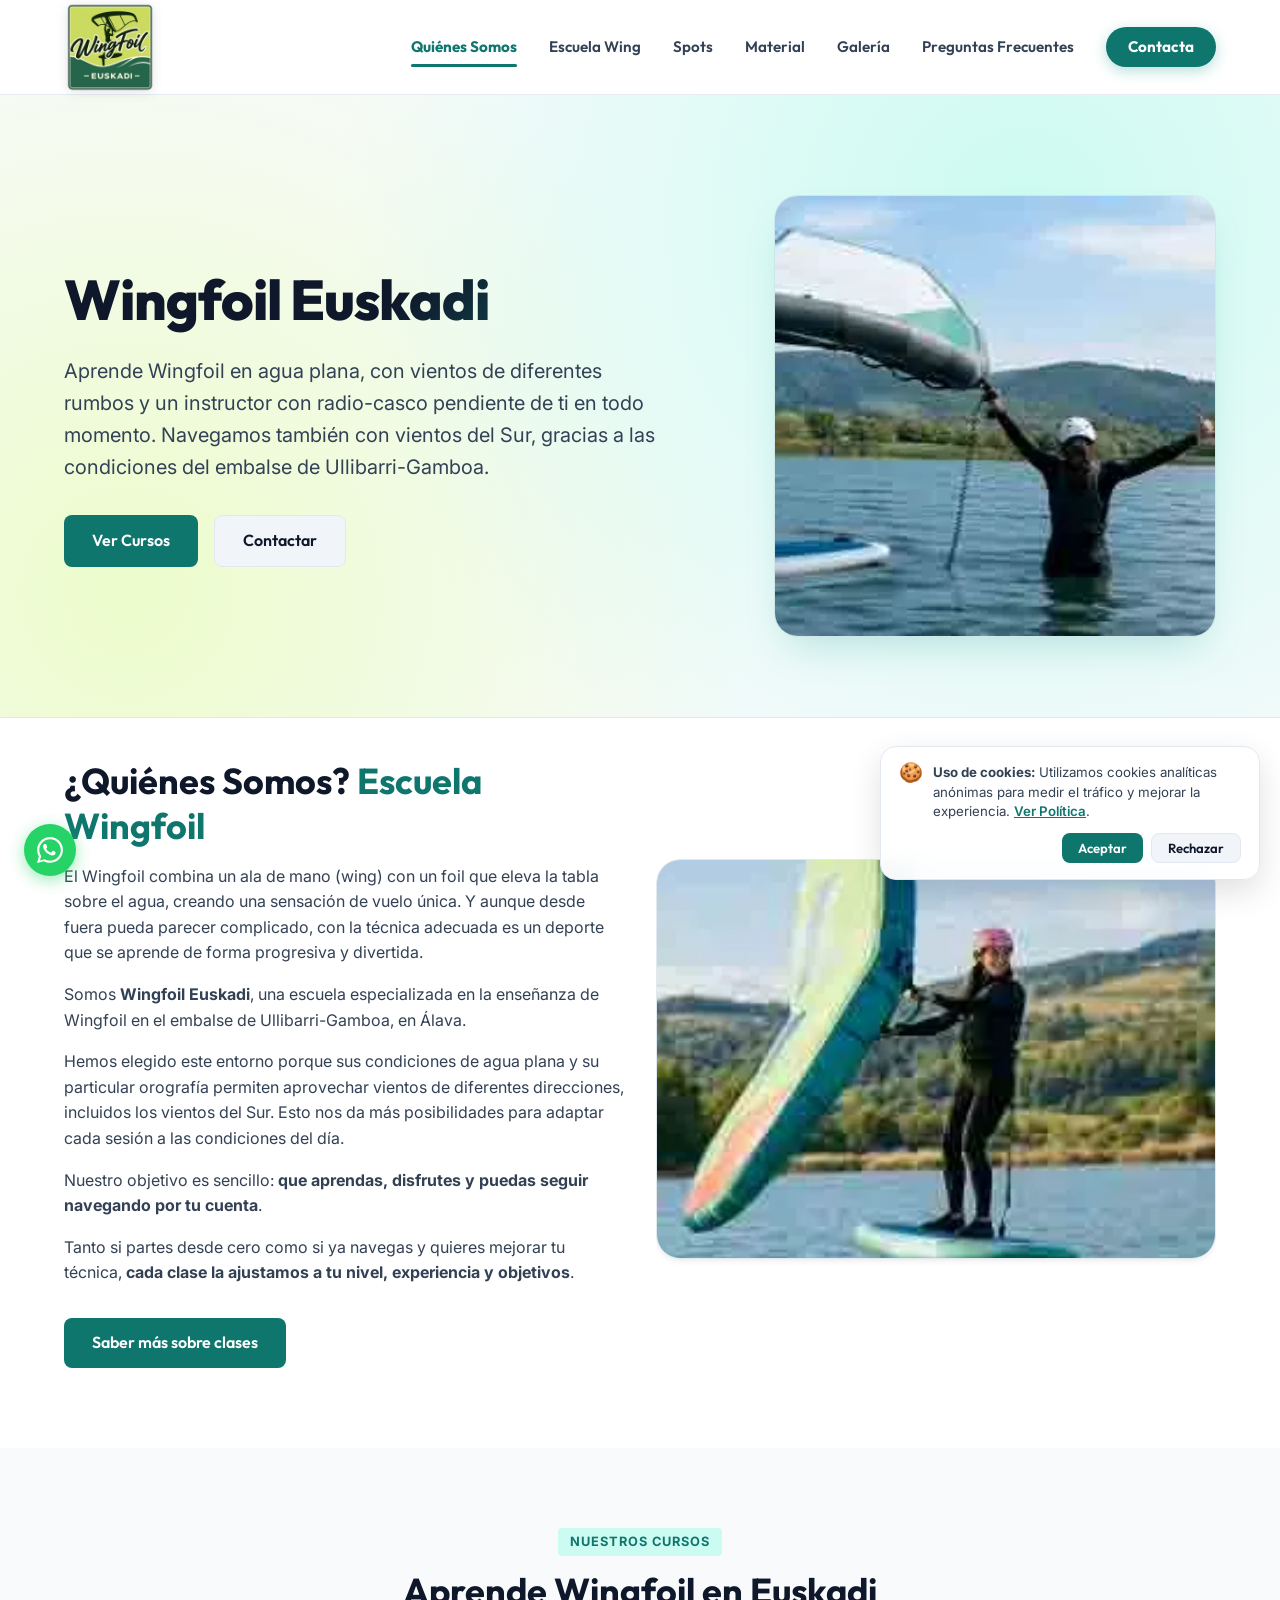
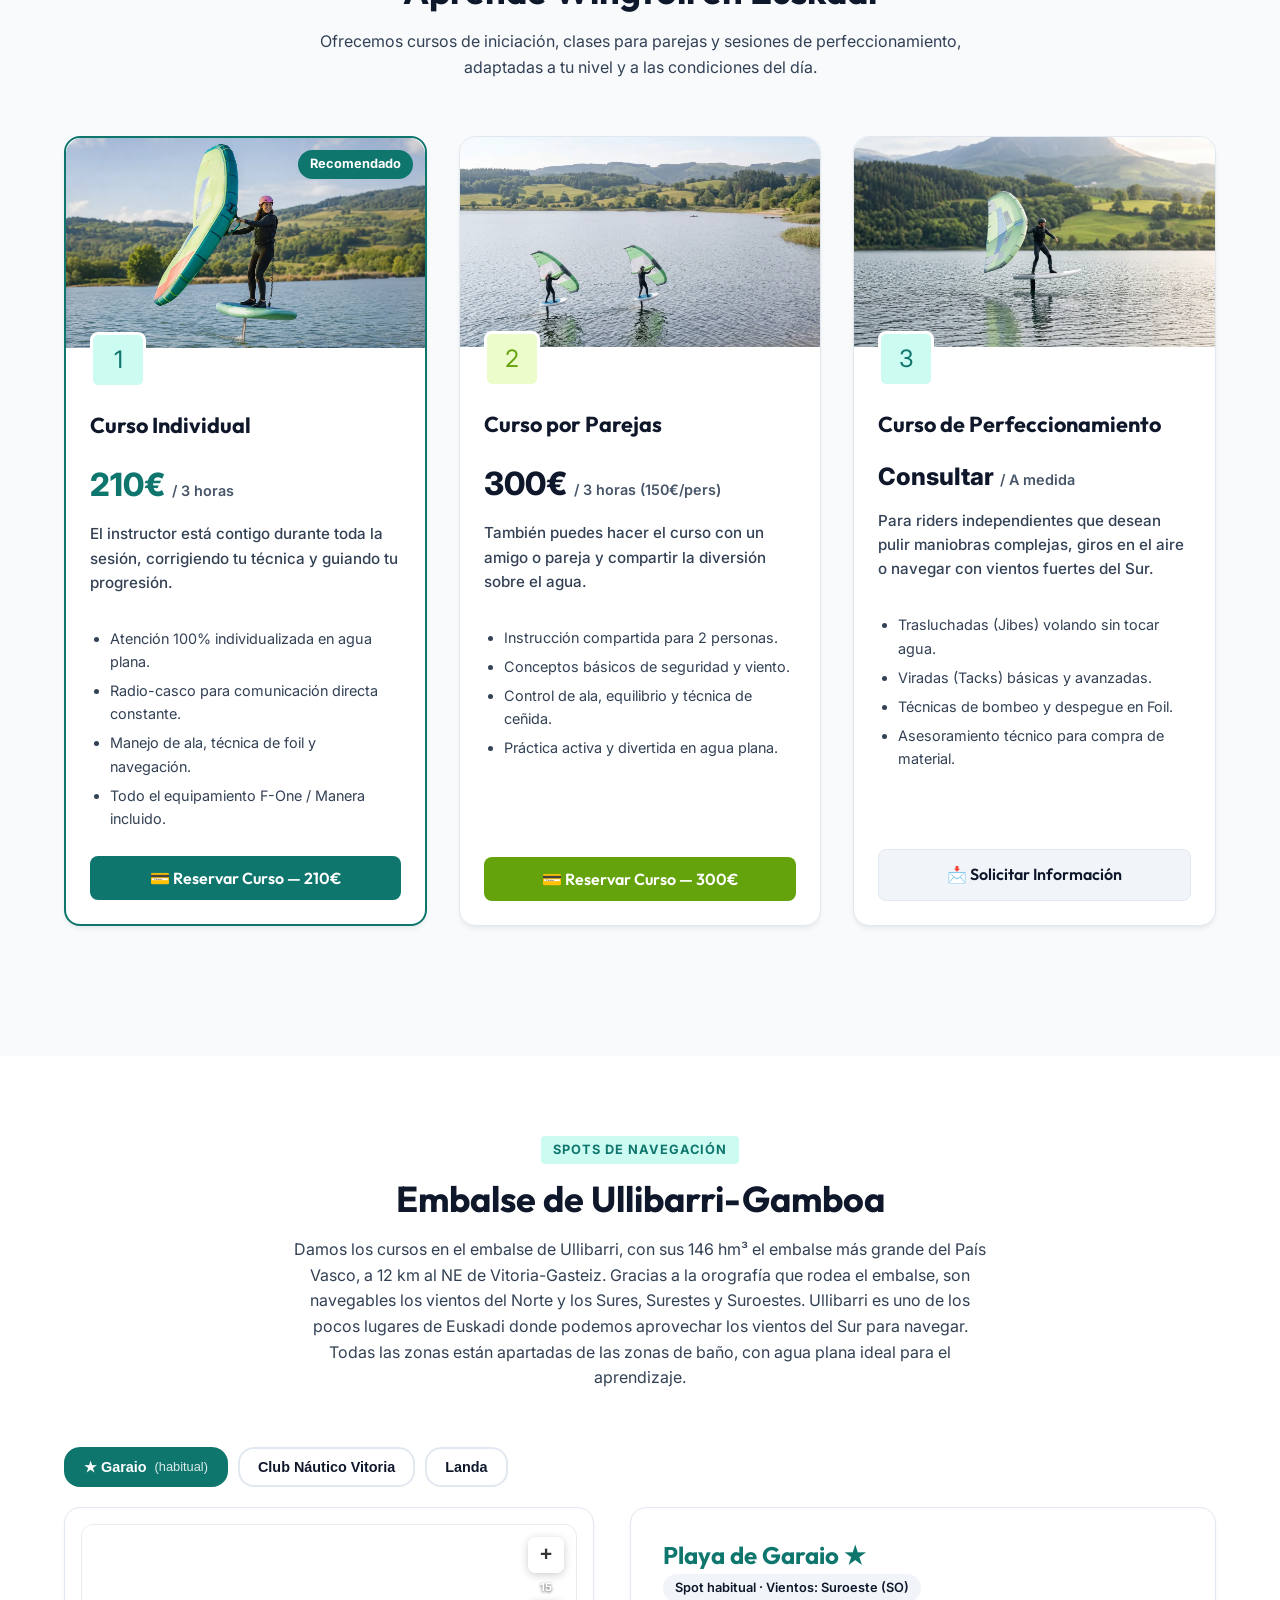
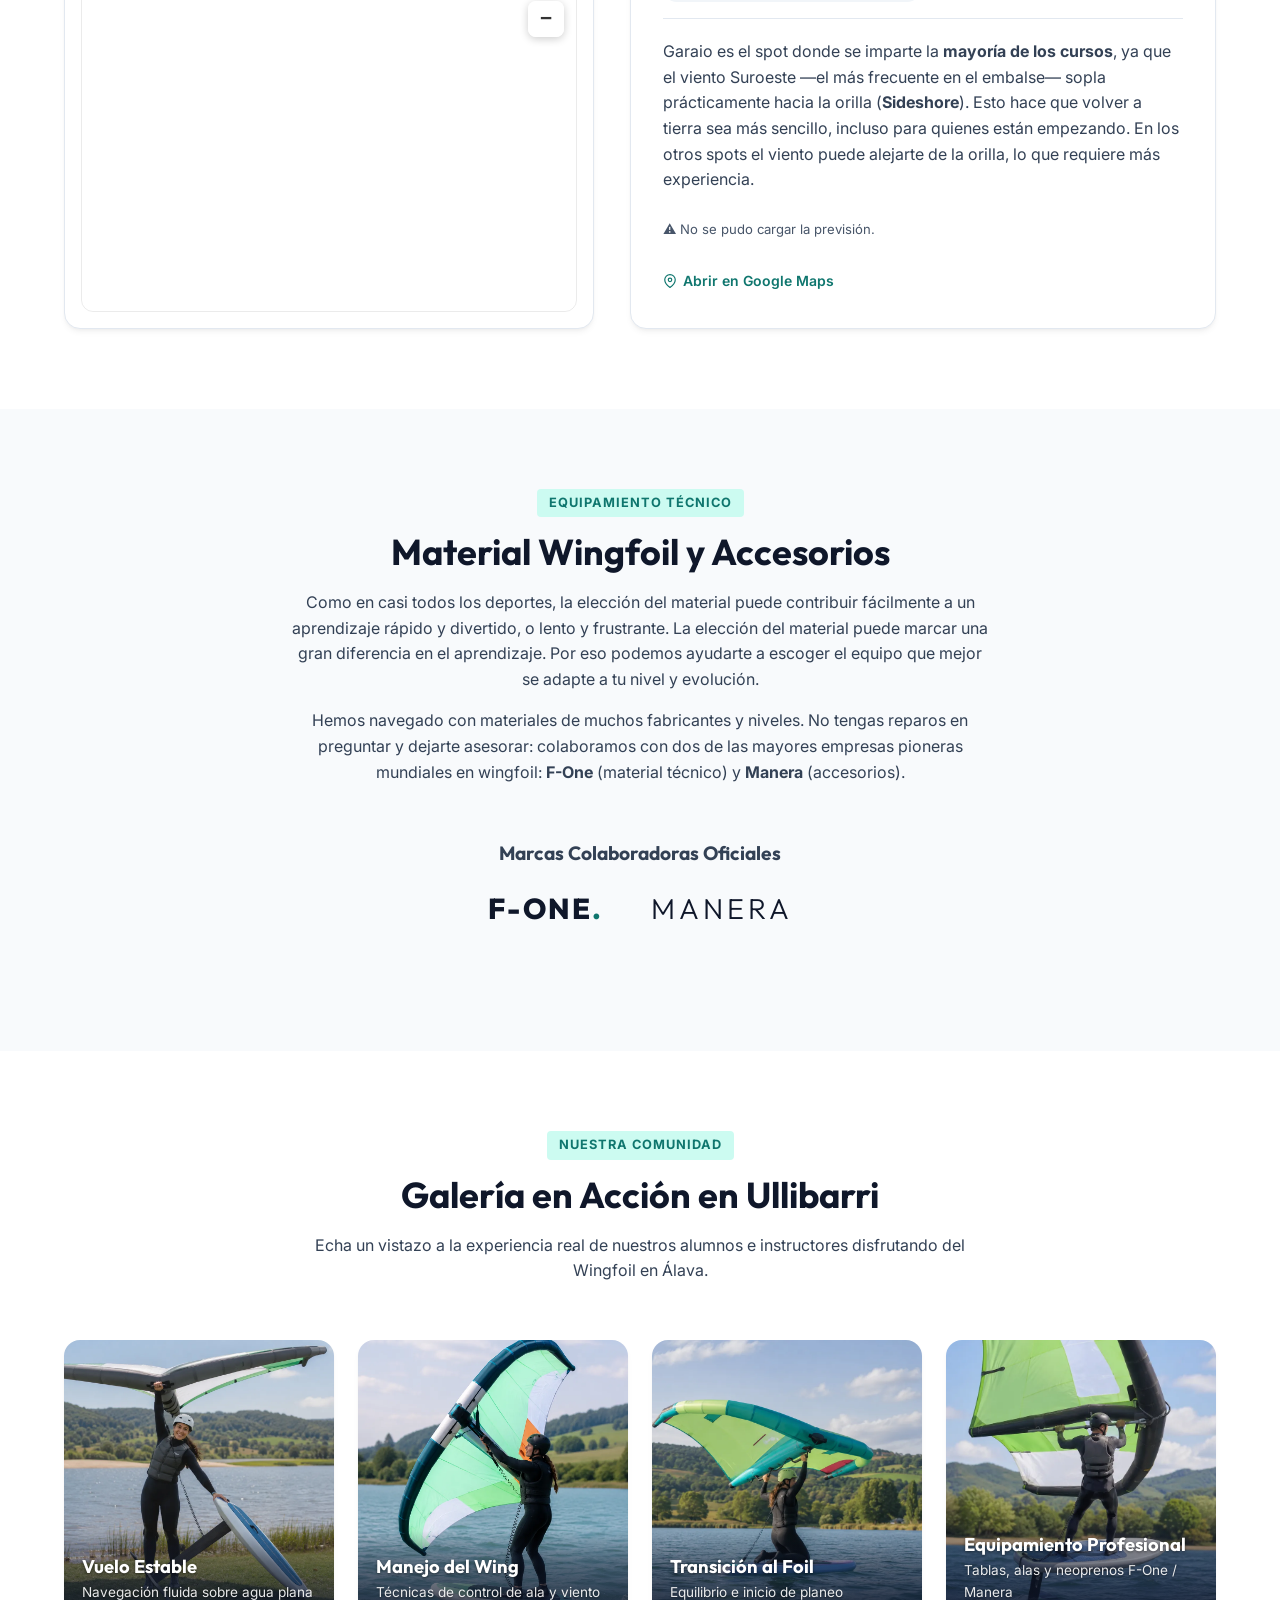
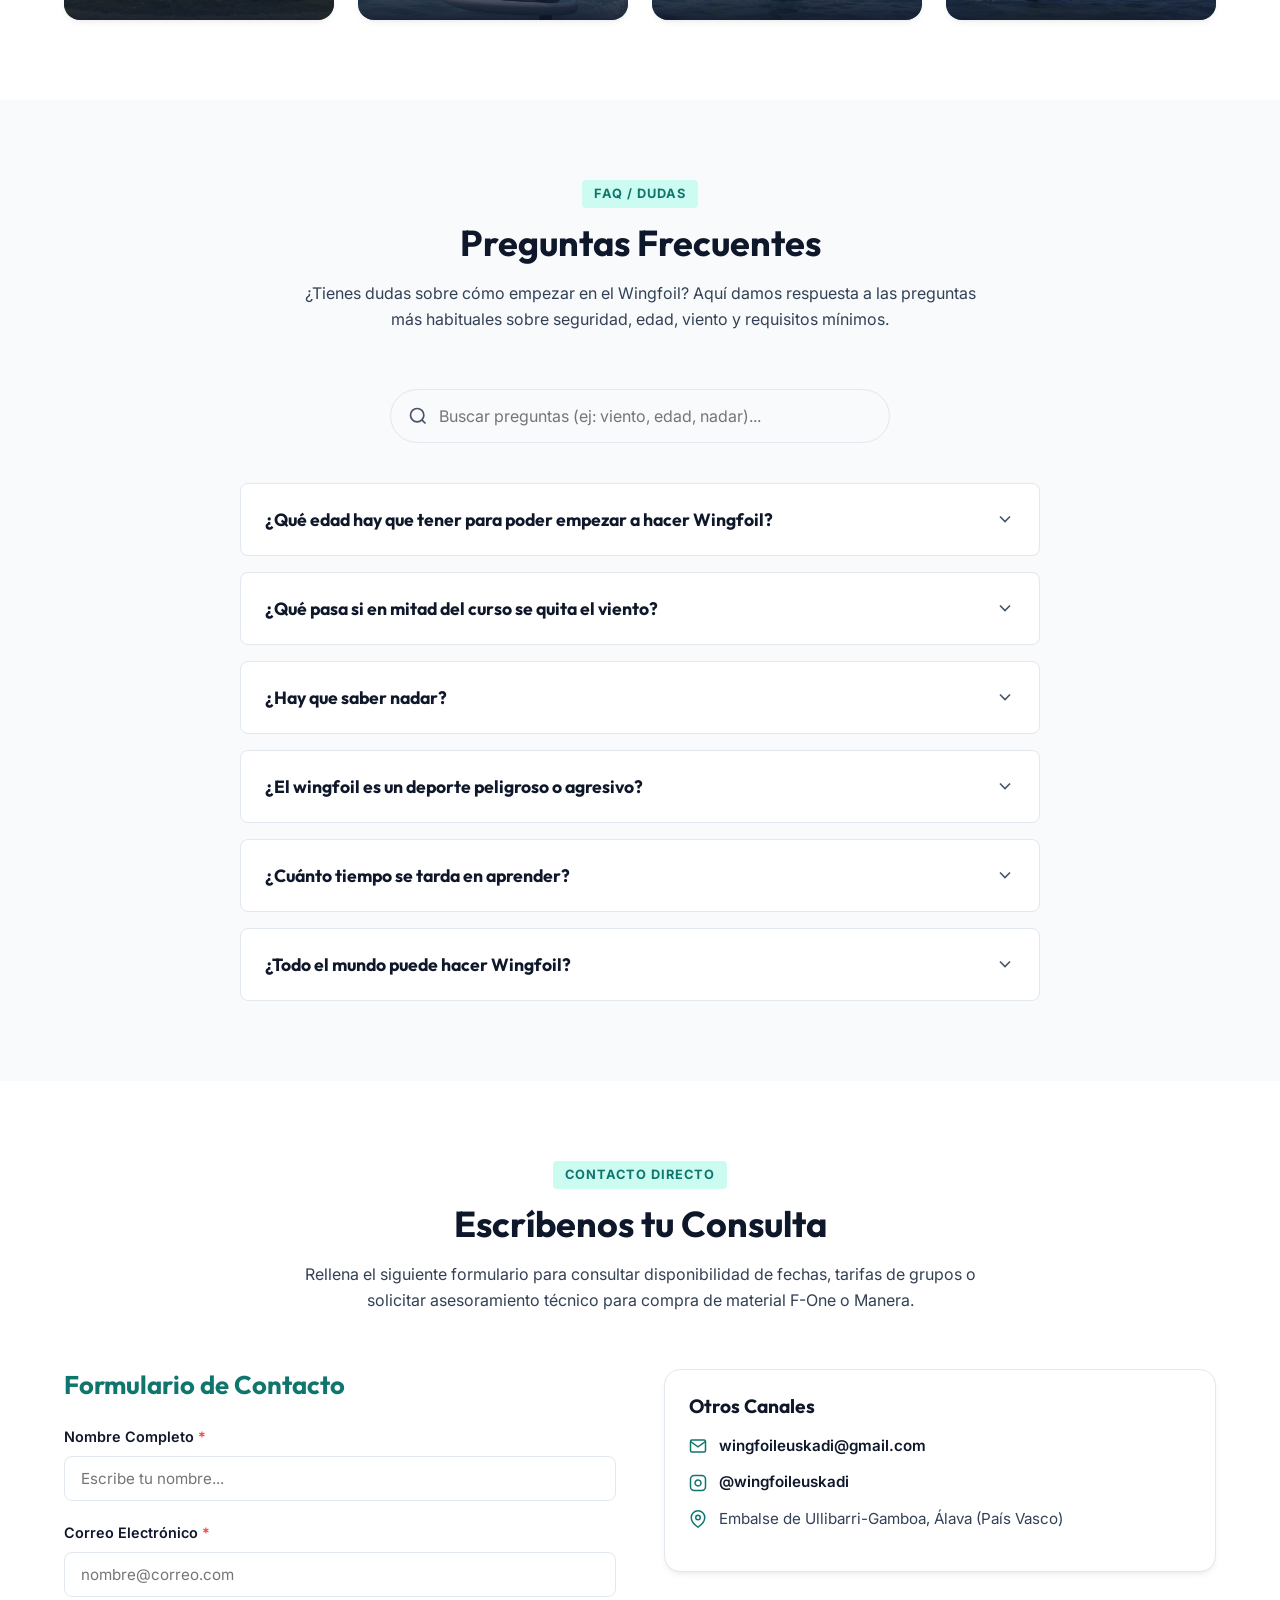
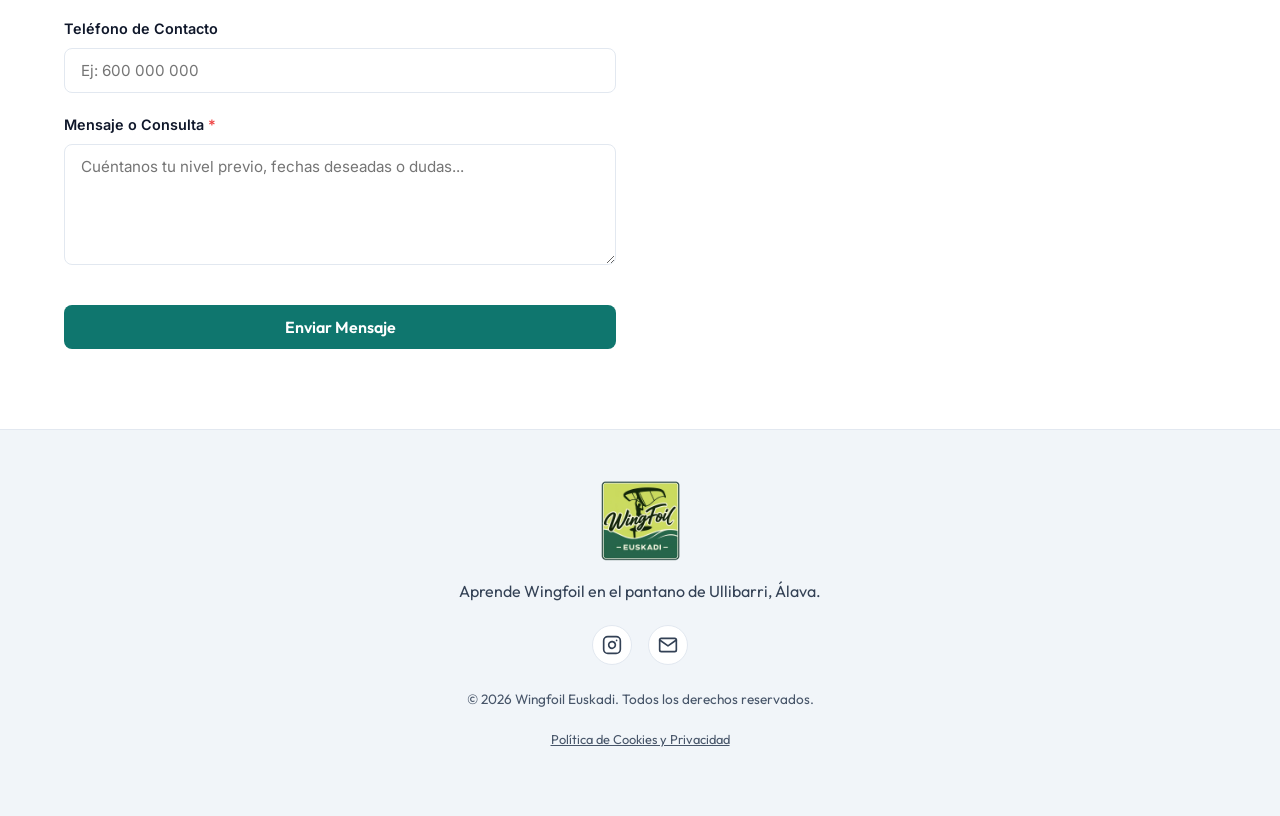
==== commit 669b5544: "content: aplicar lista completa de cambios de texto en index.html" ====
--- a/index.html
+++ b/index.html
@@ -6,7 +6,7 @@
   <meta name="viewport" content="width=device-width, initial-scale=1.0">
   <title>Wingfoil Euskadi | Escuela de Wingfoil en Álava (País Vasco)</title>
   <meta name="description"
-    content="Aprende y perfecciona Wingfoil en el pantano de Ullibarri-Gamboa, Álava. La mejor escuela con agua plana del País Vasco. Cursos de iniciación y material técnico.">
+    content="Escuela de Wingfoil en el embalse de Ullibarri-Gamboa, Álava. Agua plana, vientos de Norte y Sur y cursos desde 210€, con material incluido.">
   <meta name="keywords"
     content="escuela wingfoil, wing foil euskadi, aprender wingfoil vitoria, ullibarri gamboa, garaio, wingfoil alava, f-one wingfoil">
 
@@ -19,7 +19,7 @@
   <meta property="og:site_name" content="Wingfoil Euskadi">
   <meta property="og:title" content="Wingfoil Euskadi | Escuela de Wingfoil en Álava (País Vasco)">
   <meta property="og:description"
-    content="Aprende y perfecciona Wingfoil en el pantano de Ullibarri-Gamboa, Álava. La mejor escuela con agua plana del País Vasco. Cursos desde 210€.">
+    content="Escuela de Wingfoil en el embalse de Ullibarri-Gamboa, Álava. Agua plana, vientos de Norte y Sur y cursos desde 210€, con material incluido.">
   <meta property="og:image" content="https://juanulisespv.github.io/wingfoileuskadi/img/chico-navegando-1.png">
   <meta property="og:image:width" content="1200">
   <meta property="og:image:height" content="630">
@@ -28,7 +28,7 @@
   <meta name="twitter:card" content="summary_large_image">
   <meta name="twitter:title" content="Wingfoil Euskadi | Escuela de Wingfoil en Álava">
   <meta name="twitter:description"
-    content="Aprende Wingfoil en el pantano de Ullibarri-Gamboa, Álava. Cursos individuales y por parejas.">
+    content="Escuela de Wingfoil en el embalse de Ullibarri-Gamboa, Álava. Agua plana, vientos de Norte y Sur y cursos desde 210€, con material incluido.">
   <meta name="twitter:image" content="https://juanulisespv.github.io/wingfoileuskadi/img/chico-navegando-1.png">
 
   <!-- Preconnect Hints for Performance & Web Fonts -->
@@ -110,7 +110,8 @@
       <div class="scroll-progress-bar" id="scroll-progress"></div>
       <div class="container header-container">
         <a href="#inicio" class="logo-link">
-          <img src="img/logo_wingfoileuskadi.webp" alt="Wingfoil Euskadi Logo" class="logo-img" width="360" height="92" fetchpriority="high">
+          <img src="img/logo_wingfoileuskadi.webp" alt="Wingfoil Euskadi Logo" class="logo-img" width="360" height="92"
+            fetchpriority="high">
         </a>
 
         <!-- Mobile hamburger toggle button -->
@@ -143,7 +144,9 @@
           <div class="container hero-grid">
             <div class="hero-text-content">
               <h1 class="hero-title">Wingfoil Euskadi</h1>
-              <p class="hero-subtitle">Aprende Wingfoil en agua plana, con vientos de diferentes rumbos y un instructor con radio-casco pendiente de ti en todo momento. Navegamos también con vientos del Sur, gracias a las condiciones del embalse de Ullibarri-Gamboa.</p>
+              <p class="hero-subtitle">Aprende Wingfoil en agua plana, con vientos de diferentes rumbos y un instructor
+                con radio-casco pendiente de ti en todo momento. Navegamos también con vientos del Sur, gracias a las
+                condiciones del embalse de Ullibarri-Gamboa.</p>
               <div class="hero-actions">
                 <a href="#escuela" class="btn btn-primary">Ver Cursos</a>
                 <a href="#contacto" class="btn btn-secondary">Contactar</a>
@@ -167,11 +170,18 @@
             <div class="grid-2" style="align-items: center;">
               <div>
                 <h2 class="section-title">¿Quiénes Somos? <span class="highlight-teal">Escuela Wingfoil</span></h2>
-                <p>El Wingfoil combina un ala de mano (<em>wing</em>) con un foil que eleva la tabla sobre el agua, creando una sensación de vuelo única. Y aunque desde fuera pueda parecer complicado, con la técnica adecuada es un deporte que se aprende de forma progresiva y divertida.</p>
-                <p>Somos <strong>Wingfoil Euskadi</strong>, una escuela especializada en la enseñanza de Wingfoil en el embalse de Ullibarri-Gamboa, en Álava.</p>
-                <p>Hemos elegido este entorno porque sus condiciones de agua plana y su particular orografía permiten aprovechar vientos de diferentes direcciones, incluidos los vientos del Sur. Esto nos da más posibilidades para adaptar cada sesión a las condiciones del día.</p>
-                <p>Nuestro objetivo es sencillo: <strong>que aprendas, disfrutes y puedas seguir navegando por tu cuenta</strong>.</p>
-                <p>Tanto si partes desde cero como si ya navegas y quieres mejorar tu técnica, <strong>cada clase la ajustamos a tu nivel, experiencia y objetivos</strong>.</p>
+                <p>El Wingfoil combina un ala de mano (wing) con un foil que eleva la tabla sobre el agua, creando una
+                  sensación de vuelo única. Y aunque desde fuera pueda parecer complicado, con la técnica adecuada es un
+                  deporte que se aprende de forma progresiva y divertida.</p>
+                <p>Somos <strong>Wingfoil Euskadi</strong>, una escuela especializada en la enseñanza de Wingfoil en el
+                  embalse de Ullibarri-Gamboa, en Álava.</p>
+                <p>Hemos elegido este entorno porque sus condiciones de agua plana y su particular orografía permiten
+                  aprovechar vientos de diferentes direcciones, incluidos los vientos del Sur. Esto nos da más
+                  posibilidades para adaptar cada sesión a las condiciones del día.</p>
+                <p>Nuestro objetivo es sencillo: <strong>que aprendas, disfrutes y puedas seguir navegando por tu
+                    cuenta</strong>.</p>
+                <p>Tanto si partes desde cero como si ya navegas y quieres mejorar tu técnica, <strong>cada clase la
+                    ajustamos a tu nivel, experiencia y objetivos</strong>.</p>
                 <a href="#escuela" class="btn btn-primary" style="margin-top: 16px;">Saber más sobre clases</a>
               </div>
 
@@ -194,8 +204,7 @@
           <div class="section-header">
             <span class="badge">Nuestros Cursos</span>
             <h2 class="section-title">Aprende Wingfoil en Euskadi</h2>
-            <p>En breve comenzará la temporada de Wingfoil con buenas temperaturas y vientos propicios para aprender y
-              perfeccionar la práctica del Wingfoil. Esta es la información básica de los cursos que ofrecemos:</p>
+            <p>Ofrecemos cursos de iniciación, clases para parejas y sesiones de perfeccionamiento, adaptadas a tu nivel y a las condiciones del día.</p>
           </div>
 
           <!-- Courses Cards Grid -->
@@ -208,7 +217,8 @@
                 style="position: absolute; top: 12px; right: 12px; background: var(--accent-teal); color: white; padding: 4px 12px; border-radius: 20px; font-weight: 700; font-size: 0.8rem; z-index: 3;">
                 Recomendado</div>
               <div class="course-card-image-wrapper">
-                <img src="img/chica_1.webp" alt="Curso Individual Wingfoil" class="course-card-image" width="658" height="438" loading="lazy">
+                <img src="img/chica_1.webp" alt="Curso Individual Wingfoil" class="course-card-image" width="658"
+                  height="438" loading="lazy">
               </div>
               <div style="padding: 24px; display: flex; flex-direction: column; flex-grow: 1;">
                 <div class="card-icon"
@@ -218,8 +228,7 @@
                   <span style="font-size: 2rem; font-weight: 800; color: var(--accent-teal);">210€</span>
                   <span style="font-size: 0.9rem; color: var(--text-light); font-weight: 600;">/ 3 horas</span>
                 </div>
-                <p class="card-text" style="font-weight: 500;">Donde el instructor está continuamente pendiente de ti
-                  para que mejores lo antes posible.</p>
+                <p class="card-text" style="font-weight: 500;">El instructor está contigo durante toda la sesión, corrigiendo tu técnica y guiando tu progresión.</p>
                 <ul style="margin: 16px 0 20px 20px; color: var(--text-secondary); font-size: 0.9rem;">
                   <li style="margin-bottom: 6px;">Atención 100% individualizada en agua plana.</li>
                   <li style="margin-bottom: 6px;">Radio-casco para comunicación directa constante.</li>
@@ -238,7 +247,8 @@
             <!-- Card 2: Curso por Parejas -->
             <div class="card" style="padding: 0; overflow: hidden; display: flex; flex-direction: column;">
               <div class="course-card-image-wrapper">
-                <img src="img/pareja_2.webp" alt="Curso por Parejas Wingfoil" class="course-card-image" width="662" height="441" loading="lazy">
+                <img src="img/pareja_2.webp" alt="Curso por Parejas Wingfoil" class="course-card-image" width="662"
+                  height="441" loading="lazy">
               </div>
               <div style="padding: 24px; display: flex; flex-direction: column; flex-grow: 1;">
                 <div class="card-icon"
@@ -270,7 +280,8 @@
             <!-- Card 3: Curso de Perfeccionamiento -->
             <div class="card" style="padding: 0; overflow: hidden; display: flex; flex-direction: column;">
               <div class="course-card-image-wrapper">
-                <img src="img/chico-ala.webp" alt="Curso de Perfeccionamiento Foil" class="course-card-image" width="674" height="368" loading="lazy">
+                <img src="img/chico-ala.webp" alt="Curso de Perfeccionamiento Foil" class="course-card-image"
+                  width="674" height="368" loading="lazy">
               </div>
               <div style="padding: 24px; display: flex; flex-direction: column; flex-grow: 1;">
                 <div class="card-icon"
@@ -477,8 +488,7 @@
             <h2 class="section-title">Embalse de Ullibarri-Gamboa</h2>
             <p>Damos los cursos en el embalse de Ullibarri, con sus 146 hm³ el embalse más grande del País Vasco, a 12
               km al NE de Vitoria-Gasteiz. Gracias a la orografía que rodea el embalse, son navegables los vientos del
-              Norte y los Sures, Surestes y Suroestes —siendo casi el único lugar de Euskadi donde poder navegar todos
-              los vientos del Sur. Todas las zonas están apartadas de las zonas de baño, con agua plana ideal para el
+              Norte y los Sures, Surestes y Suroestes. Ullibarri es uno de los pocos lugares de Euskadi donde podemos aprovechar los vientos del Sur para navegar. Todas las zonas están apartadas de las zonas de baño, con agua plana ideal para el
               aprendizaje.</p>
           </div>
 
@@ -548,8 +558,7 @@
                 </div>
                 <p>Garaio es el spot donde se imparte la <strong>mayoría de los cursos</strong>, ya que el viento
                   Suroeste —el más frecuente en el embalse— sopla prácticamente hacia la orilla
-                  (<strong>Sideshore</strong>). Esto hace que volver a tierra sea fácil y seguro, incluso para los que
-                  empiezan. En los otros spots el viento puede alejarte de la orilla, lo que requiere más experiencia.
+                  (<strong>Sideshore</strong>). Esto hace que volver a tierra sea más sencillo, incluso para quienes están empezando. En los otros spots el viento puede alejarte de la orilla, lo que requiere más experiencia.
                 </p>
 
                 <!-- Mini forecast widget for Garaio -->
@@ -572,8 +581,7 @@
                   <span class="spot-detail-wind-tag">Vientos: Norte, Noroeste, Sur, Sureste</span>
                 </div>
                 <p>Con vientos del <strong>Norte, Noroeste, Sur o Sureste</strong>, los cursos se suelen dar en el Club
-                  Náutico Vitoria o en los alrededores del embalse. El agua plana del embalse hace de esta zona una de
-                  las mejores de todo el País Vasco para el aprendizaje.</p>
+                  Náutico Vitoria o en los alrededores del embalse. Con vientos flojos de térmico o viento del Sur, siendo una zona especialmente adecuada para el aprendizaje.</p>
                 <div class="spot-detail-grid">
                   <div class="weather-item">
                     <span class="weather-label">Entorno</span>
@@ -606,8 +614,7 @@
                 </div>
                 <p>Junto con el Club Náutico, Landa es otra de las zonas del embalse donde se imparten cursos con
                   vientos del <strong>Norte, Noroeste, Sur y Sureste</strong>. Los vientos del <strong>Sur y
-                    Sureste</strong> son especialmente comunes en Septiembre y Octubre, con intensidades que rondan los
-                  14-20 kts y pueden alcanzar los 40 kts en los días más fuertes.</p>
+                    Sureste</strong> son especialmente comunes en Septiembre con intensidades que rondan los 14-20 kts, pudiendo llegar a rachas más fuertes en los días de viento intenso — condiciones para riders con experiencia, no para las clases de iniciación.</p>
 
                 <!-- Mini forecast widget for Landa -->
                 <div class="spot-forecast" id="forecast-landa" data-lat="42.950869" data-lon="-2.588104"></div>
@@ -633,8 +640,7 @@
             <span class="badge">Equipamiento Técnico</span>
             <h2 class="section-title">Material Wingfoil y Accesorios</h2>
             <p>Como en casi todos los deportes, la elección del material puede contribuir fácilmente a un aprendizaje
-              rápido y divertido, o lento y frustrante. Como ya hemos pasado por todas esas fases, podemos ayudarte a
-              escoger el material que mejor se adapte a tu momento y nivel de desarrollo.</p>
+              rápido y divertido, o lento y frustrante. La elección del material puede marcar una gran diferencia en el aprendizaje. Por eso podemos ayudarte a escoger el equipo que mejor se adapte a tu nivel y evolución.</p>
             <p style="margin-top: 8px;">Hemos navegado con materiales de muchos fabricantes y niveles. No tengas reparos
               en preguntar y dejarte asesorar: colaboramos con dos de las mayores empresas pioneras mundiales en
               wingfoil: <strong>F-One</strong> (material técnico) y <strong>Manera</strong> (accesorios).</p>
@@ -671,7 +677,8 @@
                 style="padding: 0; overflow: hidden; display: flex; flex-direction: column;">
                 <div style="position: relative; overflow: hidden; height: 210px;">
                   <span class="product-brand-badge" style="z-index: 2;">F-One</span>
-                  <img src="img/chico-ala.webp" alt="F-One Strike Wing" class="product-image-real" width="674" height="368" loading="lazy">
+                  <img src="img/chico-ala.webp" alt="F-One Strike Wing" class="product-image-real" width="674"
+                    height="368" loading="lazy">
                 </div>
                 <div style="padding: 20px; display: flex; flex-direction: column; flex-grow: 1;">
                   <span class="product-tag">Alas / Wings</span>
@@ -691,7 +698,8 @@
                 style="padding: 0; overflow: hidden; display: flex; flex-direction: column;">
                 <div style="position: relative; overflow: hidden; height: 210px;">
                   <span class="product-brand-badge" style="z-index: 2;">F-One</span>
-                  <img src="img/chica-tierra.webp" alt="F-One Rocket Wing Board" class="product-image-real" width="665" height="438" loading="lazy">
+                  <img src="img/chica-tierra.webp" alt="F-One Rocket Wing Board" class="product-image-real" width="665"
+                    height="438" loading="lazy">
                 </div>
                 <div style="padding: 20px; display: flex; flex-direction: column; flex-grow: 1;">
                   <span class="product-tag">Tablas / Boards</span>
@@ -712,7 +720,8 @@
                 style="padding: 0; overflow: hidden; display: flex; flex-direction: column;">
                 <div style="position: relative; overflow: hidden; height: 210px;">
                   <span class="product-brand-badge" style="z-index: 2;">F-One</span>
-                  <img src="img/chico15.webp" alt="F-One Gravity Hydrofoil Set" class="product-image-real" width="665" height="438" loading="lazy">
+                  <img src="img/chico15.webp" alt="F-One Gravity Hydrofoil Set" class="product-image-real" width="665"
+                    height="438" loading="lazy">
                 </div>
                 <div style="padding: 20px; display: flex; flex-direction: column; flex-grow: 1;">
                   <span class="product-tag">Foil / Mástit & Alas</span>
@@ -732,7 +741,8 @@
                 style="padding: 0; overflow: hidden; display: flex; flex-direction: column;">
                 <div style="position: relative; overflow: hidden; height: 210px;">
                   <span class="product-brand-badge" style="background: var(--accent-teal); z-index: 2;">Manera</span>
-                  <img src="img/chica_escuela.webp" alt="Manera Seafarer Neopreno" class="product-image-real" width="665" height="438" loading="lazy">
+                  <img src="img/chica_escuela.webp" alt="Manera Seafarer Neopreno" class="product-image-real"
+                    width="665" height="438" loading="lazy">
                 </div>
                 <div style="padding: 20px; display: flex; flex-direction: column; flex-grow: 1;">
                   <span class="product-tag">Neoprenos / Wetsuits</span>
@@ -752,7 +762,8 @@
                 style="padding: 0; overflow: hidden; display: flex; flex-direction: column;">
                 <div style="position: relative; overflow: hidden; height: 210px;">
                   <span class="product-brand-badge" style="background: var(--accent-teal); z-index: 2;">Manera</span>
-                  <img src="img/pareja_2.webp" alt="Manera Chaleco de Impacto" class="product-image-real" width="662" height="441" loading="lazy">
+                  <img src="img/pareja_2.webp" alt="Manera Chaleco de Impacto" class="product-image-real" width="662"
+                    height="441" loading="lazy">
                 </div>
                 <div style="padding: 20px; display: flex; flex-direction: column; flex-grow: 1;">
                   <span class="product-tag">Chalecos & Seguridad</span>
@@ -772,7 +783,8 @@
                 style="padding: 0; overflow: hidden; display: flex; flex-direction: column;">
                 <div style="position: relative; overflow: hidden; height: 210px;">
                   <span class="product-brand-badge" style="background: var(--accent-teal); z-index: 2;">Manera</span>
-                  <img src="img/chica_301.webp" alt="Manera Leash de Muñeca y Cintura" class="product-image-real" width="665" height="499" loading="lazy">
+                  <img src="img/chica_301.webp" alt="Manera Leash de Muñeca y Cintura" class="product-image-real"
+                    width="665" height="499" loading="lazy">
                 </div>
                 <div style="padding: 20px; display: flex; flex-direction: column; flex-grow: 1;">
                   <span class="product-tag">Accesorios / Leashes</span>
@@ -811,7 +823,8 @@
             </div>
 
             <div class="gallery-card">
-              <img src="img/chica-navegando-1.webp" alt="Control de ala Wingfoil en el pantano" width="665" height="999" loading="lazy">
+              <img src="img/chica-navegando-1.webp" alt="Control de ala Wingfoil en el pantano" width="665" height="999"
+                loading="lazy">
               <div class="gallery-caption">
                 <h3>Manejo del Wing</h3>
                 <p>Técnicas de control de ala y viento</p>
@@ -819,7 +832,8 @@
             </div>
 
             <div class="gallery-card">
-              <img src="img/chica-rodillas.webp" alt="Posición de rodillas antes de despegar" width="728" height="490" loading="lazy">
+              <img src="img/chica-rodillas.webp" alt="Posición de rodillas antes de despegar" width="728" height="490"
+                loading="lazy">
               <div class="gallery-caption">
                 <h3>Transición al Foil</h3>
                 <p>Equilibrio e inicio de planeo</p>
@@ -827,7 +841,8 @@
             </div>
 
             <div class="gallery-card">
-              <img src="img/chico15.webp" alt="Equipamiento en la orilla del pantano" width="871" height="490" loading="lazy">
+              <img src="img/chico15.webp" alt="Equipamiento en la orilla del pantano" width="871" height="490"
+                loading="lazy">
               <div class="gallery-caption">
                 <h3>Equipamiento Profesional</h3>
                 <p>Tablas, alas y neoprenos F-One / Manera</p>
@@ -874,7 +889,7 @@
                   Con el material adecuado, el Wingfoil es un deporte que no tiene edad. Se puede aprender desde los 12
                   años aproximadamente y, por arriba, ¡lo que tu cuerpo aguante! De hecho, el Wingfoil está siendo el
                   deporte náutico al que están regresando deportistas que por edad, abandonaron el Windsurf o el
-                  Kitesurf. No tiene edad, ¡también para cuando nos jubilemos con 64 años! Te sorprenderías de la
+                  Kitesurf. No tiene edad, ¡también para cuando te jubiles! Te sorprenderías de la
                   cantidad de personas de más de 65 años que han encontrado en el Wingfoil ese deporte que siempre
                   soñaron y que aún pueden practicar.
                 </div>
@@ -907,9 +922,7 @@
               </button>
               <div class="faq-content">
                 <div class="faq-body">
-                  Es un deporte de agua, es básico saber nadar, aunque lleves un chaleco de flotación y neopreno que
-                  también ayudan a flotar más. No hace falta que seas capaz de batir a Michael Phelps. La escuela
-                  dispone de chalecos para todos los alumnos.
+                  Sí, es necesario saber nadar. El chaleco de flotación y el neopreno ayudan, pero no sustituyen a saber nadar. La escuela dispone de chalecos para todos los alumnos.
                 </div>
               </div>
             </div>
@@ -926,7 +939,7 @@
                 <div class="faq-body">
                   Como casi todos los deportes, tiene sus riesgos, pero la prudencia y el conocimiento los minimizan. A
                   pesar de que pueda parecer una actividad peligrosa, con la técnica que se enseña en los cursos y
-                  aprendiendo en un pantano de agua plana, el wingfoil resulta fácil, divertido y seguro.
+                  aprendiendo en un pantano de agua plana, el aprendizaje puede hacerse de forma progresiva y controlada.
                 </div>
               </div>
             </div>
@@ -941,11 +954,7 @@
               </button>
               <div class="faq-content">
                 <div class="faq-body">
-                  No hay una fórmula concreta, pero en un curso de entre 4 y 6 horas debería alcanzarse una base
-                  suficiente para que el alumno pueda seguir practicando por sí mismo y continuar evolucionando de forma
-                  independiente. Cada alumno es diferente: la edad, la experiencia en deportes de viento, la
-                  habilidad... todo influye. Por eso damos los cursos con total adaptabilidad a las condiciones de cada
-                  alumno.
+                  No hay una fórmula concreta: en las primeras 3 horas se adquieren las bases para desenvolverte con seguridad en el agua. A partir de ahí, el número de sesiones necesarias para ganar autonomía depende de cada alumno — la edad, la experiencia previa en deportes de viento y la habilidad personal influyen en el ritmo de progresión. Por eso adaptamos cada curso a las condiciones de cada alumno.
                 </div>
               </div>
             </div>
@@ -1154,7 +1163,8 @@
     <footer class="footer">
       <div class="container">
         <a href="#inicio" class="footer-logo">
-          <img src="img/logo_wingfoileuskadi.webp" alt="Wingfoil Euskadi" class="footer-logo-img" width="340" height="85" loading="lazy">
+          <img src="img/logo_wingfoileuskadi.webp" alt="Wingfoil Euskadi" class="footer-logo-img" width="340"
+            height="85" loading="lazy">
         </a>
         <p style="margin-bottom: 20px;">Aprende Wingfoil en el pantano de Ullibarri, Álava.</p>
         <div class="footer-socials">
@@ -1175,9 +1185,12 @@
             </svg>
           </a>
         </div>
-        <p style="font-size: 0.85rem; color: var(--text-light);">&copy; 2026 Wingfoil Euskadi. Todos los derechos reservados.</p>
+        <p style="font-size: 0.85rem; color: var(--text-light);">&copy; 2026 Wingfoil Euskadi. Todos los derechos
+          reservados.</p>
         <p style="margin-top: 6px;">
-          <a href="#" id="open-cookie-policy" style="color: var(--text-light); text-decoration: underline; font-size: 0.8rem;">Política de Cookies y Privacidad</a>
+          <a href="#" id="open-cookie-policy"
+            style="color: var(--text-light); text-decoration: underline; font-size: 0.8rem;">Política de Cookies y
+            Privacidad</a>
         </p>
       </div>
     </footer>
@@ -1187,7 +1200,8 @@
       <div class="cookie-content">
         <span class="cookie-icon">🍪</span>
         <div class="cookie-text">
-          <strong>Uso de cookies:</strong> Utilizamos cookies analíticas anónimas para medir el tráfico y mejorar la experiencia. <a href="#" id="link-cookie-policy">Ver Política</a>.
+          <strong>Uso de cookies:</strong> Utilizamos cookies analíticas anónimas para medir el tráfico y mejorar la
+          experiencia. <a href="#" id="link-cookie-policy">Ver Política</a>.
         </div>
       </div>
       <div class="cookie-actions">
@@ -1200,19 +1214,26 @@
     <div class="product-modal-overlay" id="cookie-modal">
       <div class="product-modal-card" style="max-width: 520px; padding: 28px;">
         <button class="product-modal-close" id="cookie-modal-close" aria-label="Cerrar modal">&times;</button>
-        <h3 style="font-size: 1.3rem; color: var(--text-primary); margin-bottom: 12px;">Política de Cookies y Privacidad</h3>
-        <div style="font-size: 0.88rem; color: var(--text-secondary); line-height: 1.6; display: flex; flex-direction: column; gap: 12px; max-height: 60vh; overflow-y: auto; padding-right: 6px;">
-          <p>En <strong>Wingfoil Euskadi</strong> respetamos tu privacidad y cumplimos estrictamente con el RGPD y la LSSI-CE.</p>
+        <h3 style="font-size: 1.3rem; color: var(--text-primary); margin-bottom: 12px;">Política de Cookies y Privacidad
+        </h3>
+        <div
+          style="font-size: 0.88rem; color: var(--text-secondary); line-height: 1.6; display: flex; flex-direction: column; gap: 12px; max-height: 60vh; overflow-y: auto; padding-right: 6px;">
+          <p>En <strong>Wingfoil Euskadi</strong> respetamos tu privacidad y cumplimos estrictamente con el RGPD y la
+            LSSI-CE.</p>
           <h4 style="color: var(--text-primary); font-size: 0.95rem;">1. ¿Qué tipo de cookies usamos?</h4>
           <ul style="margin-left: 18px;">
-            <li><strong>Técnicas / Necesarias:</strong> Almacenan la preferencia de consentimiento (`cookie_consent`) para no volver a solicitar tu elección.</li>
-            <li><strong>Analíticas (Google Analytics 4):</strong> Miden de forma anónima el volumen de visitas y fuentes de tráfico. Se cargan <strong>únicamente si aceptas expresamente</strong>.</li>
+            <li><strong>Técnicas / Necesarias:</strong> Almacenan la preferencia de consentimiento (`cookie_consent`)
+              para no volver a solicitar tu elección.</li>
+            <li><strong>Analíticas (Google Analytics 4):</strong> Miden de forma anónima el volumen de visitas y fuentes
+              de tráfico. Se cargan <strong>únicamente si aceptas expresamente</strong>.</li>
           </ul>
           <h4 style="color: var(--text-primary); font-size: 0.95rem;">2. Titular del Sitio Web</h4>
-          <p><strong>Wingfoil Euskadi</strong> — Embalse de Ullibarri-Gamboa, Álava (País Vasco). Email: <em>wingfoileuskadi@gmail.com</em>.</p>
+          <p><strong>Wingfoil Euskadi</strong> — Embalse de Ullibarri-Gamboa, Álava (País Vasco). Email:
+            <em>wingfoileuskadi@gmail.com</em>.</p>
           <h4 style="color: var(--text-primary); font-size: 0.95rem;">3. Gestionar tu consentimiento</h4>
           <p>Puedes cambiar o revocar tu preferencia en cualquier momento:</p>
-          <button class="btn btn-secondary btn-sm" id="btn-reset-cookies" style="align-self: flex-start;">Revocar Consentimiento / Cambiar Ajustes</button>
+          <button class="btn btn-secondary btn-sm" id="btn-reset-cookies" style="align-self: flex-start;">Revocar
+            Consentimiento / Cambiar Ajustes</button>
         </div>
       </div>
     </div>
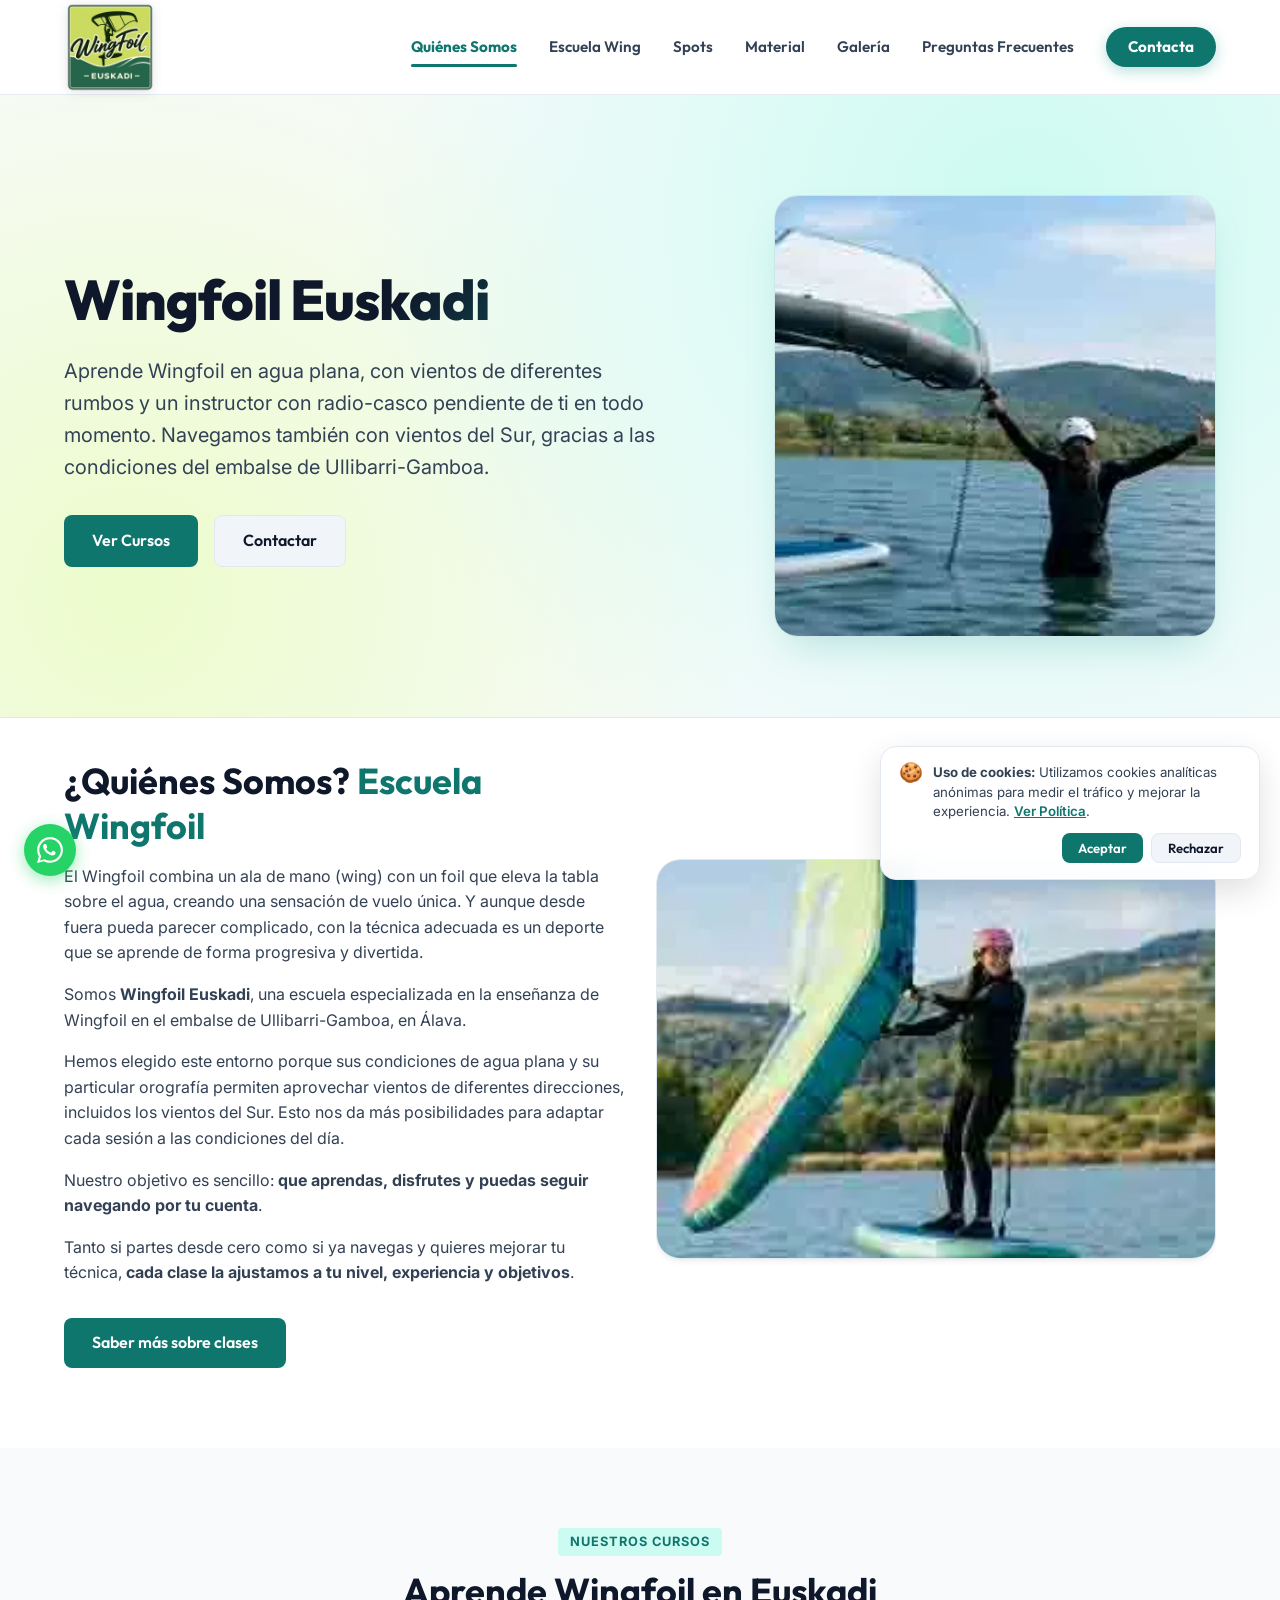
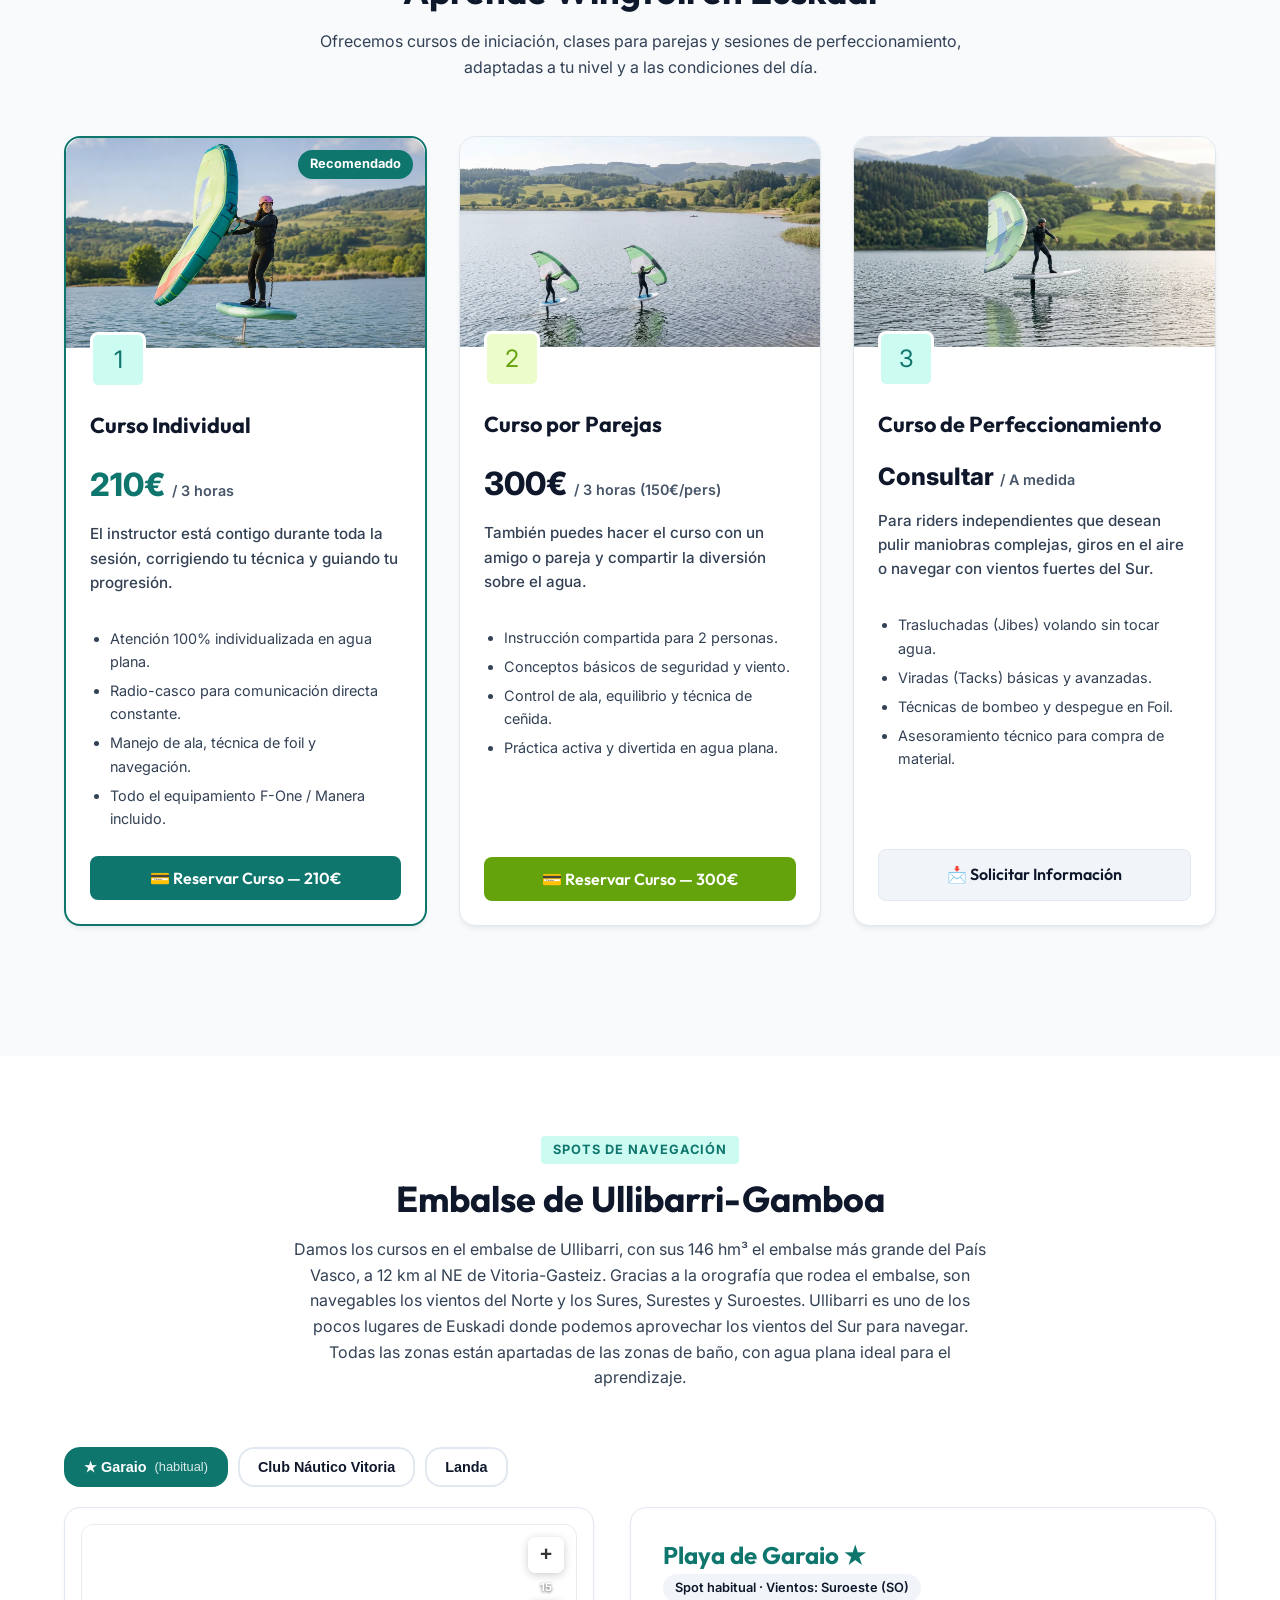
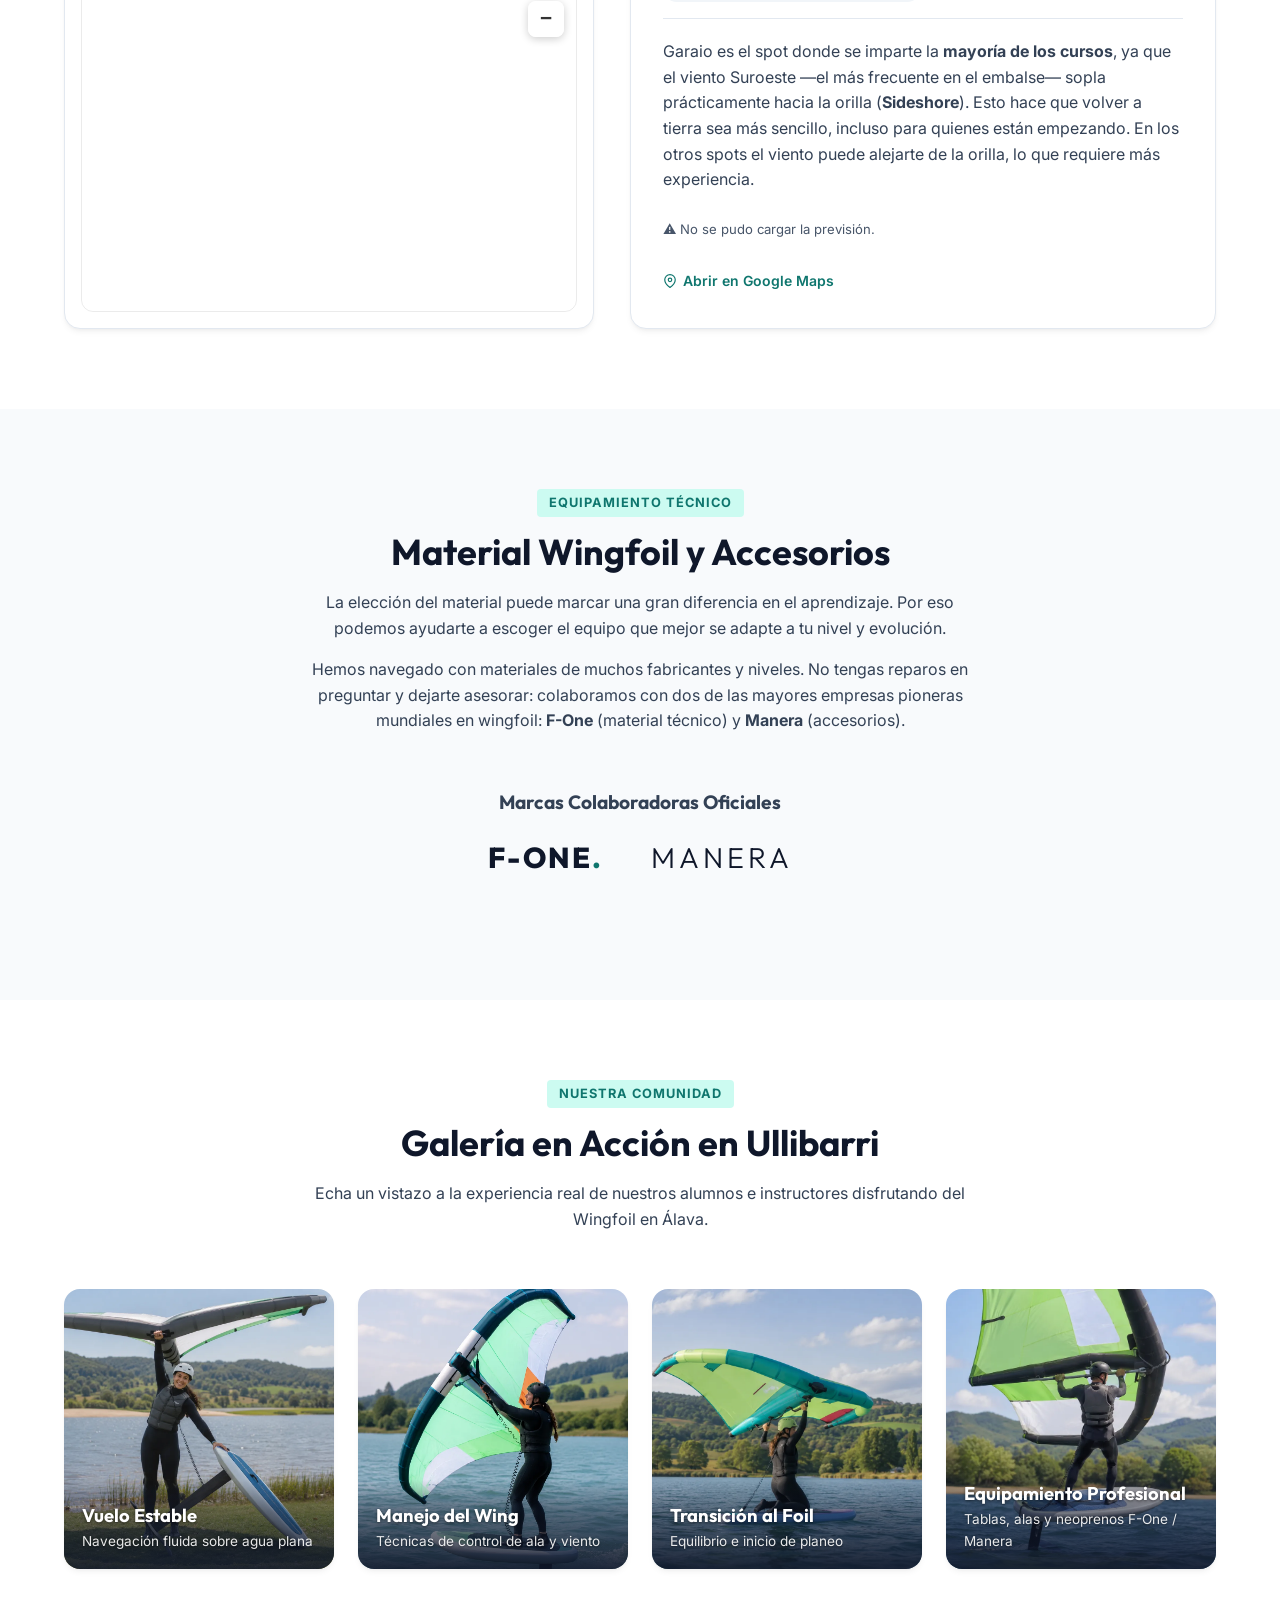
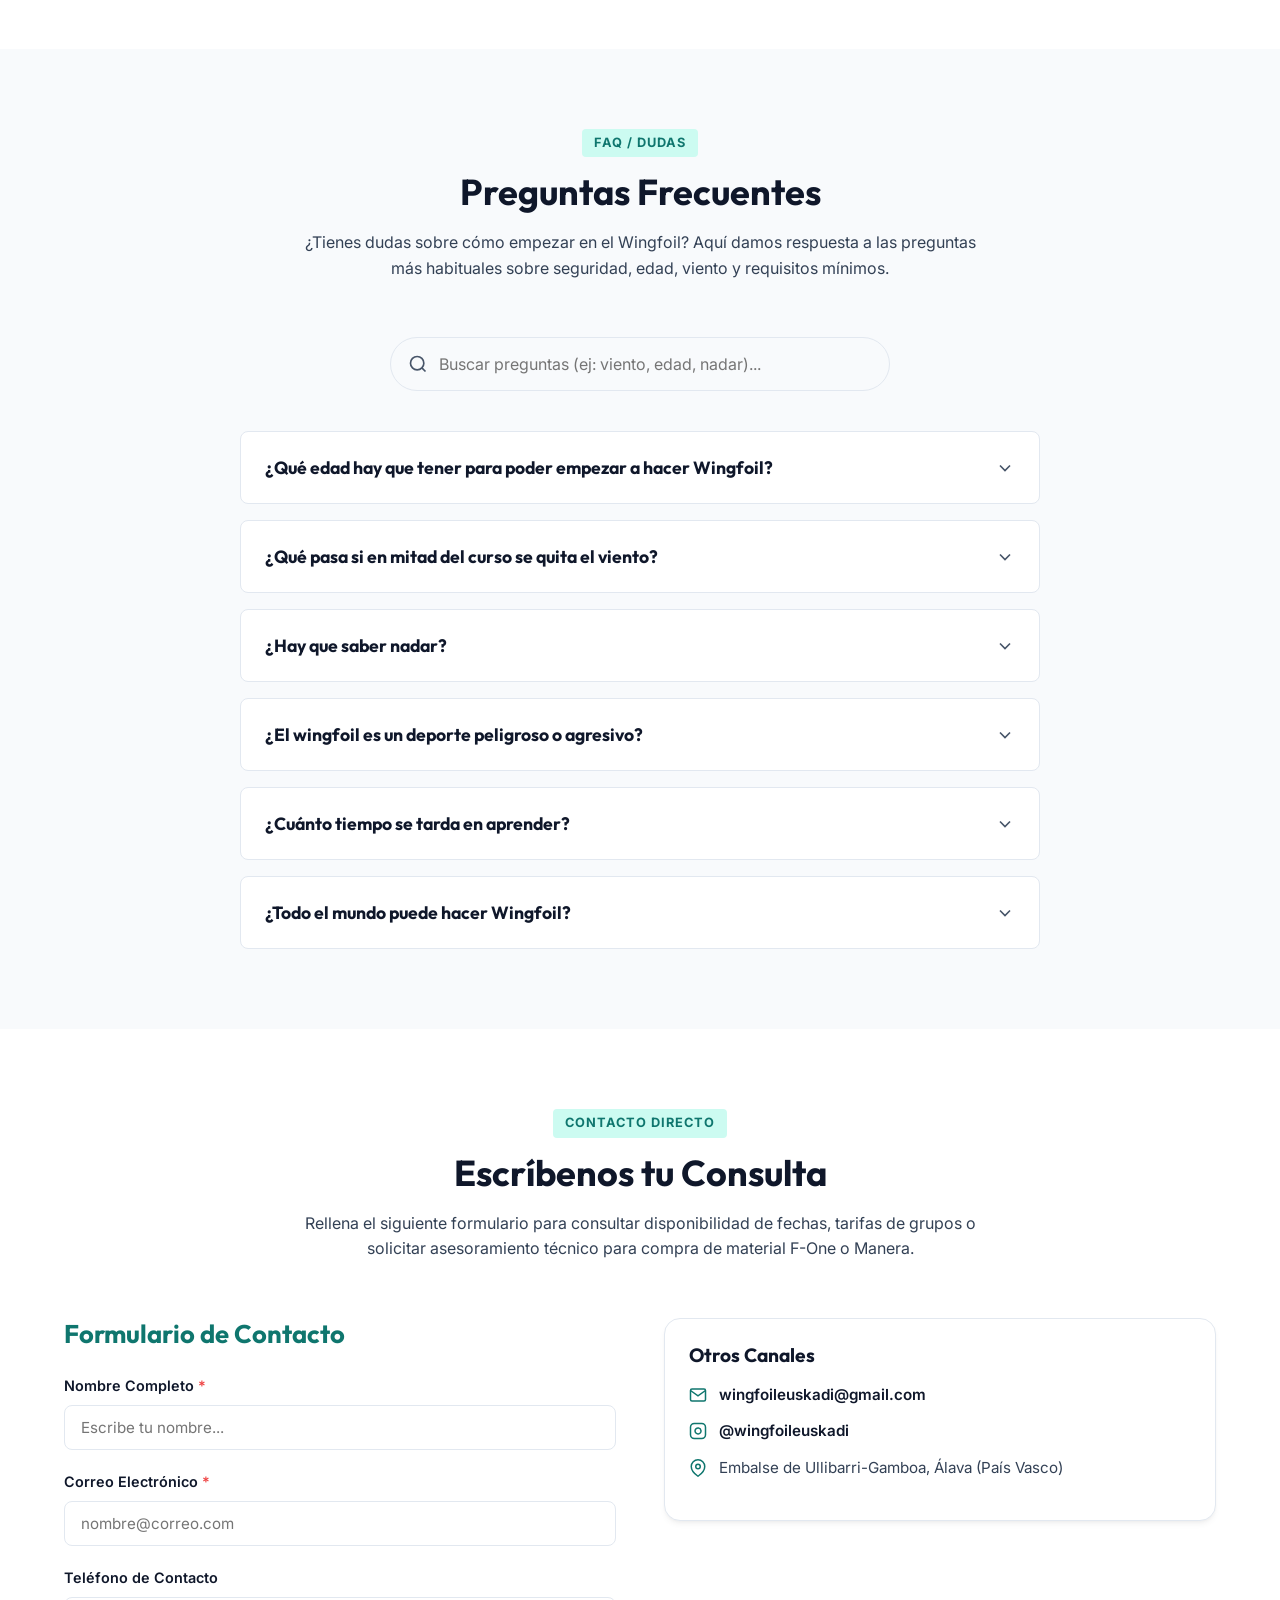
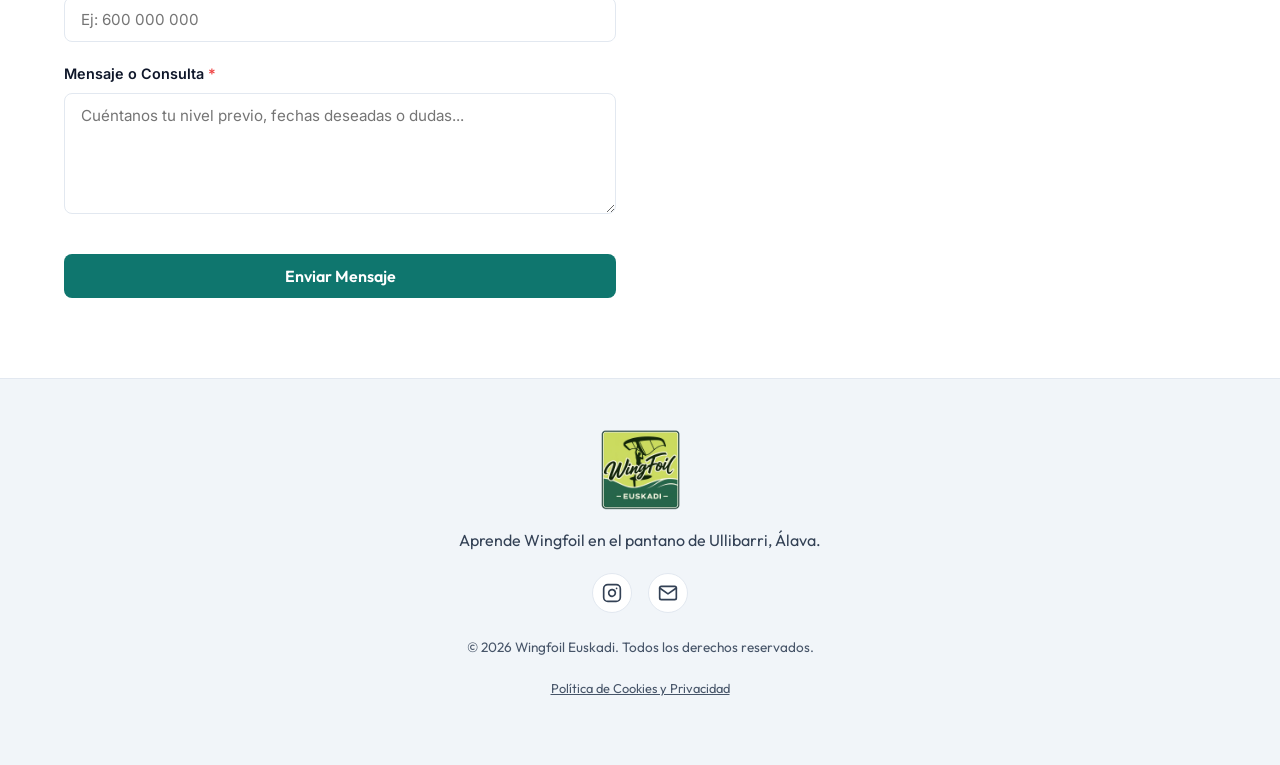
==== commit 3d50a18b: "fix: corregir gramática en Náutico, recuperar 'y Octubre' en Landa y eliminar frase duplicada en Mat" ====
--- a/index.html
+++ b/index.html
@@ -581,7 +581,7 @@
                   <span class="spot-detail-wind-tag">Vientos: Norte, Noroeste, Sur, Sureste</span>
                 </div>
                 <p>Con vientos del <strong>Norte, Noroeste, Sur o Sureste</strong>, los cursos se suelen dar en el Club
-                  Náutico Vitoria o en los alrededores del embalse. Con vientos flojos de térmico o viento del Sur, siendo una zona especialmente adecuada para el aprendizaje.</p>
+                  Náutico Vitoria o en los alrededores del embalse. Con vientos flojos de térmico o viento del Sur, es una zona especialmente adecuada para el aprendizaje.</p>
                 <div class="spot-detail-grid">
                   <div class="weather-item">
                     <span class="weather-label">Entorno</span>
@@ -614,7 +614,7 @@
                 </div>
                 <p>Junto con el Club Náutico, Landa es otra de las zonas del embalse donde se imparten cursos con
                   vientos del <strong>Norte, Noroeste, Sur y Sureste</strong>. Los vientos del <strong>Sur y
-                    Sureste</strong> son especialmente comunes en Septiembre con intensidades que rondan los 14-20 kts, pudiendo llegar a rachas más fuertes en los días de viento intenso — condiciones para riders con experiencia, no para las clases de iniciación.</p>
+                    Sureste</strong> son especialmente comunes en Septiembre y Octubre, con intensidades que rondan los 14-20 kts, pudiendo llegar a rachas más fuertes en los días de viento intenso — condiciones para riders con experiencia, no para las clases de iniciación.</p>
 
                 <!-- Mini forecast widget for Landa -->
                 <div class="spot-forecast" id="forecast-landa" data-lat="42.950869" data-lon="-2.588104"></div>
@@ -639,8 +639,7 @@
           <div class="section-header">
             <span class="badge">Equipamiento Técnico</span>
             <h2 class="section-title">Material Wingfoil y Accesorios</h2>
-            <p>Como en casi todos los deportes, la elección del material puede contribuir fácilmente a un aprendizaje
-              rápido y divertido, o lento y frustrante. La elección del material puede marcar una gran diferencia en el aprendizaje. Por eso podemos ayudarte a escoger el equipo que mejor se adapte a tu nivel y evolución.</p>
+            <p>La elección del material puede marcar una gran diferencia en el aprendizaje. Por eso podemos ayudarte a escoger el equipo que mejor se adapte a tu nivel y evolución.</p>
             <p style="margin-top: 8px;">Hemos navegado con materiales de muchos fabricantes y niveles. No tengas reparos
               en preguntar y dejarte asesorar: colaboramos con dos de las mayores empresas pioneras mundiales en
               wingfoil: <strong>F-One</strong> (material técnico) y <strong>Manera</strong> (accesorios).</p>
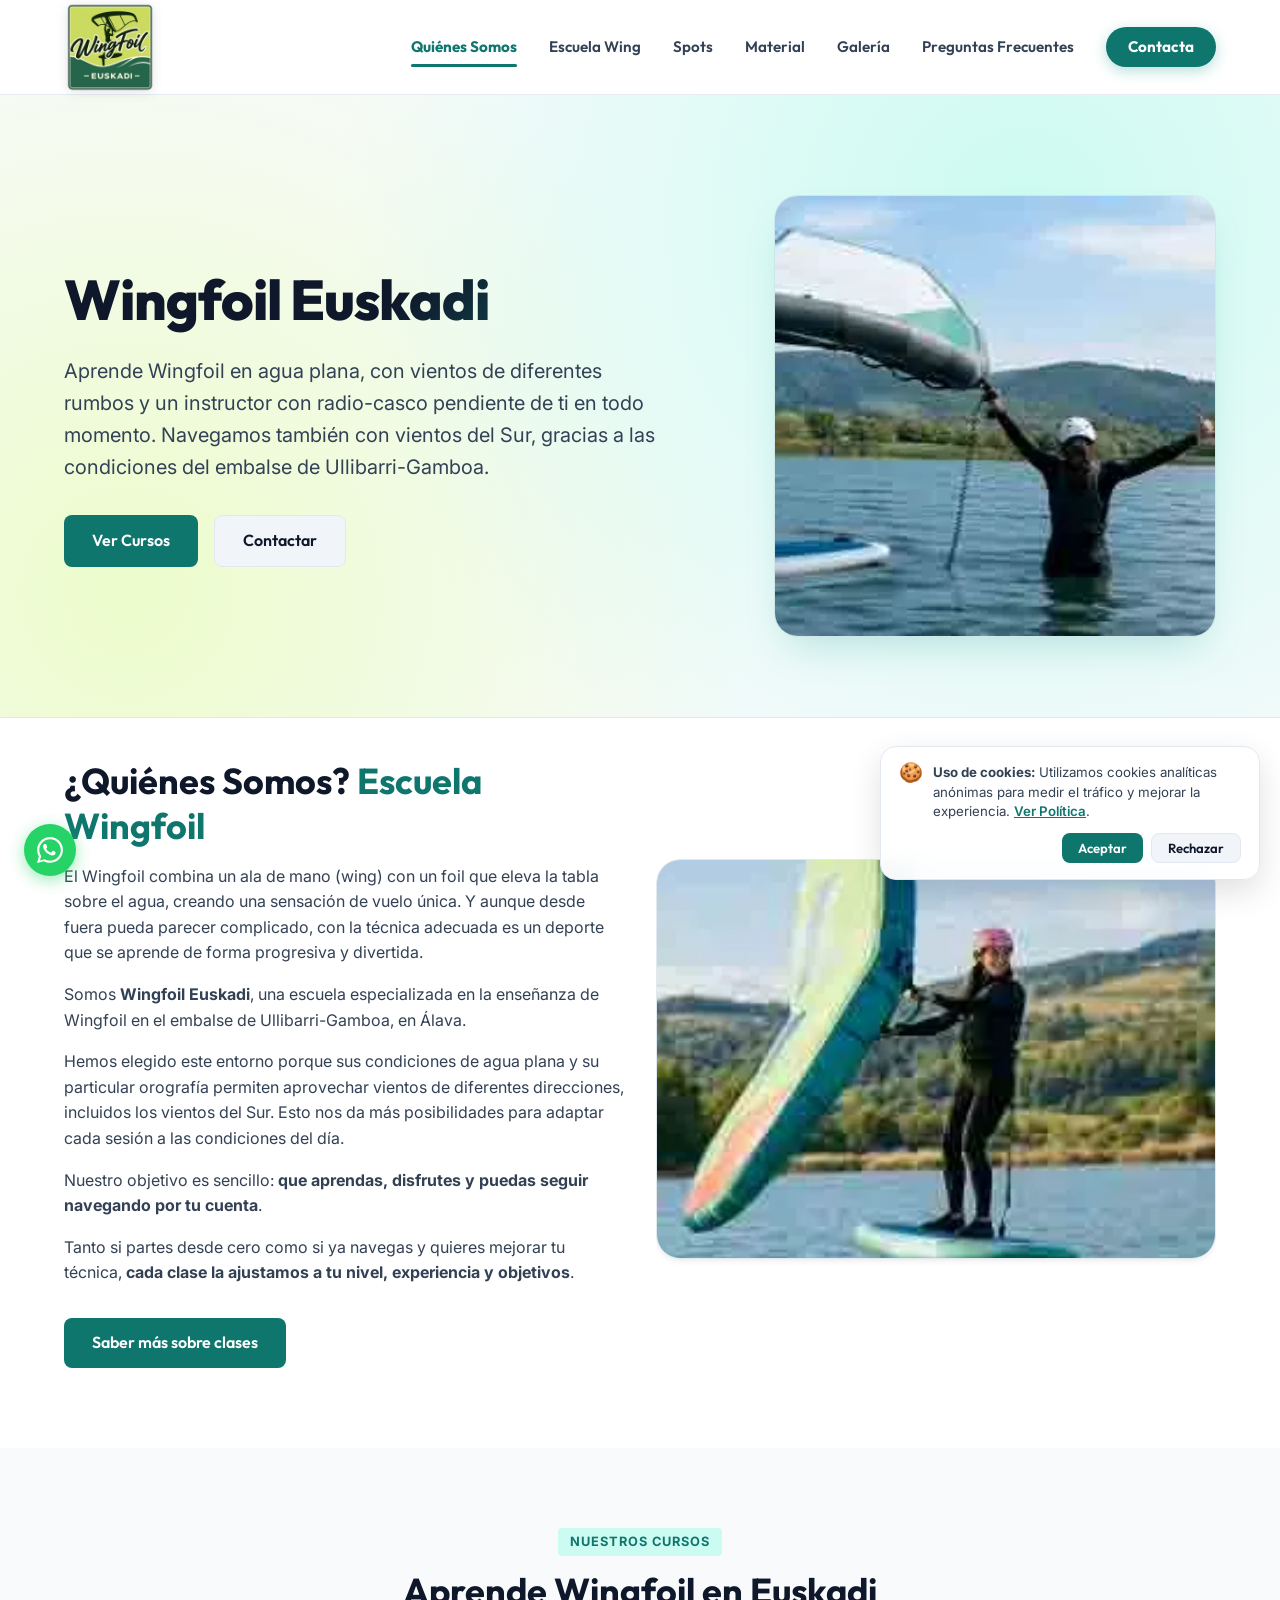
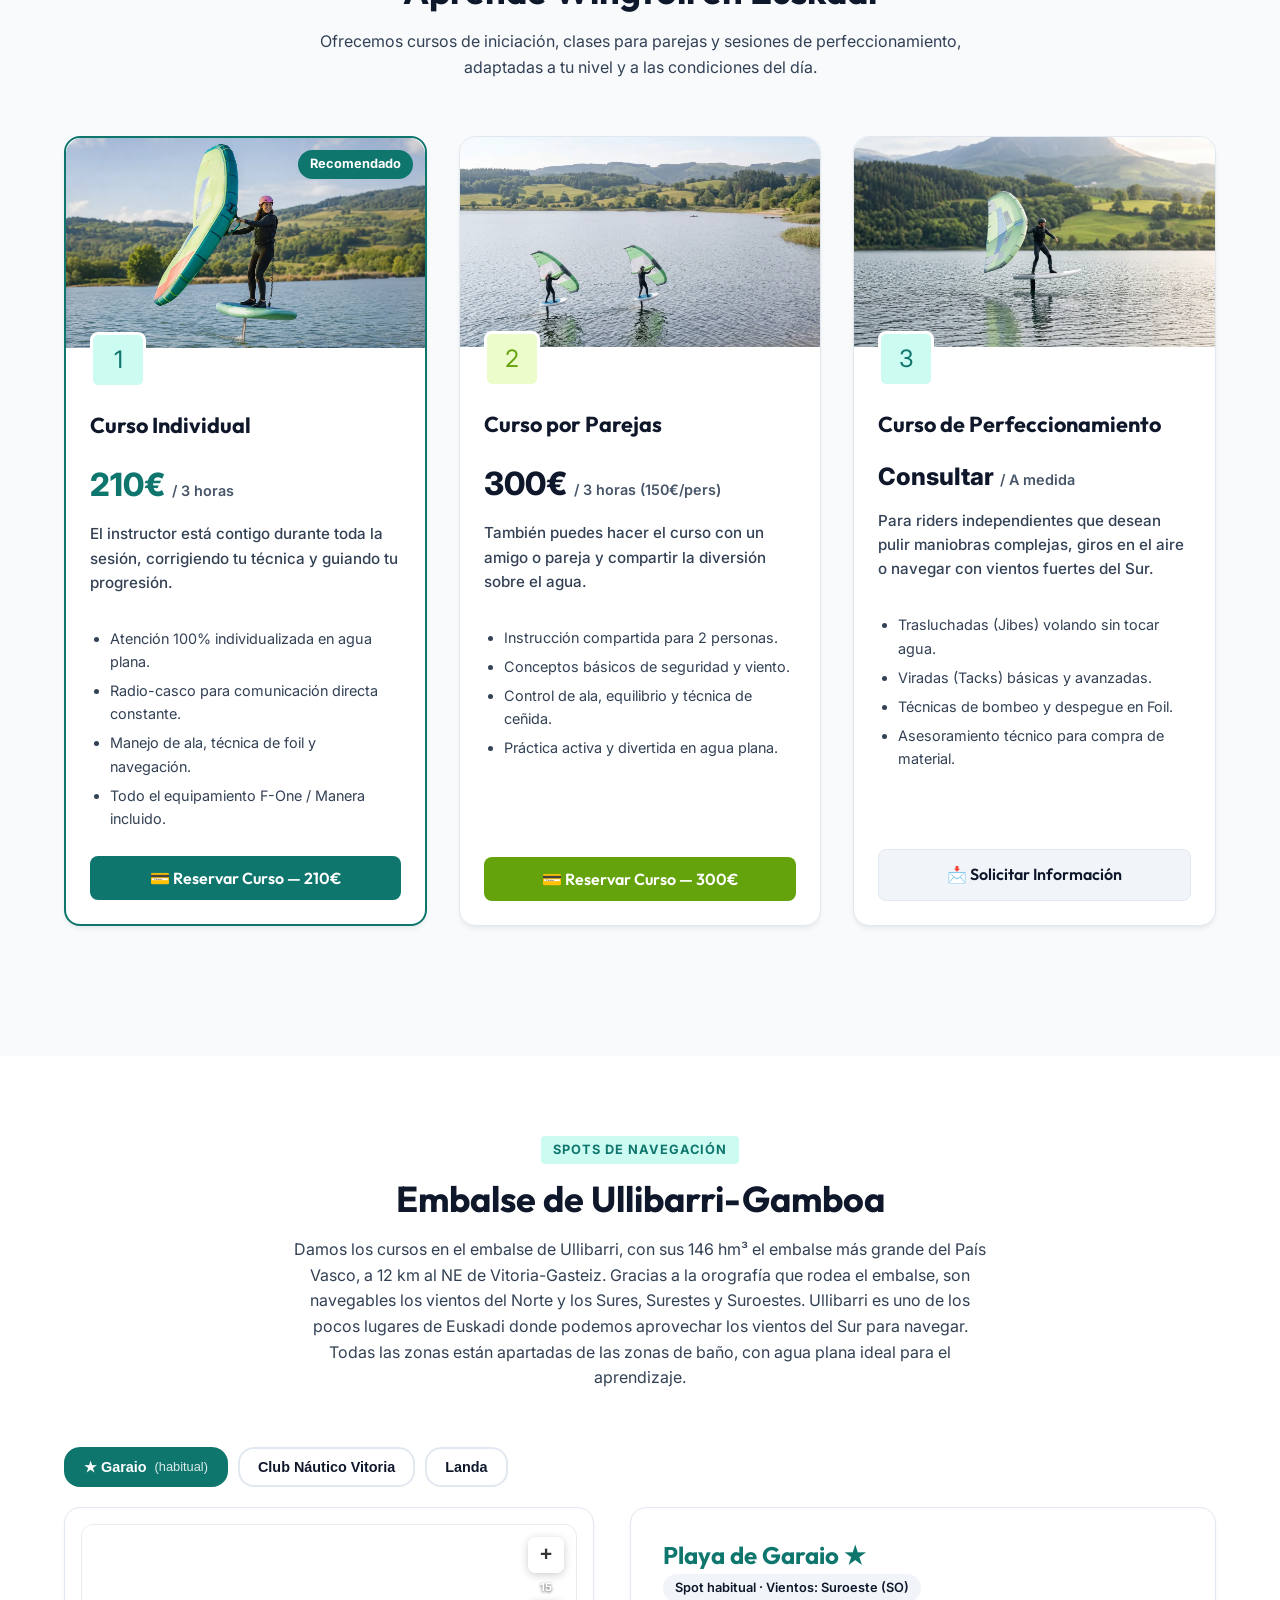
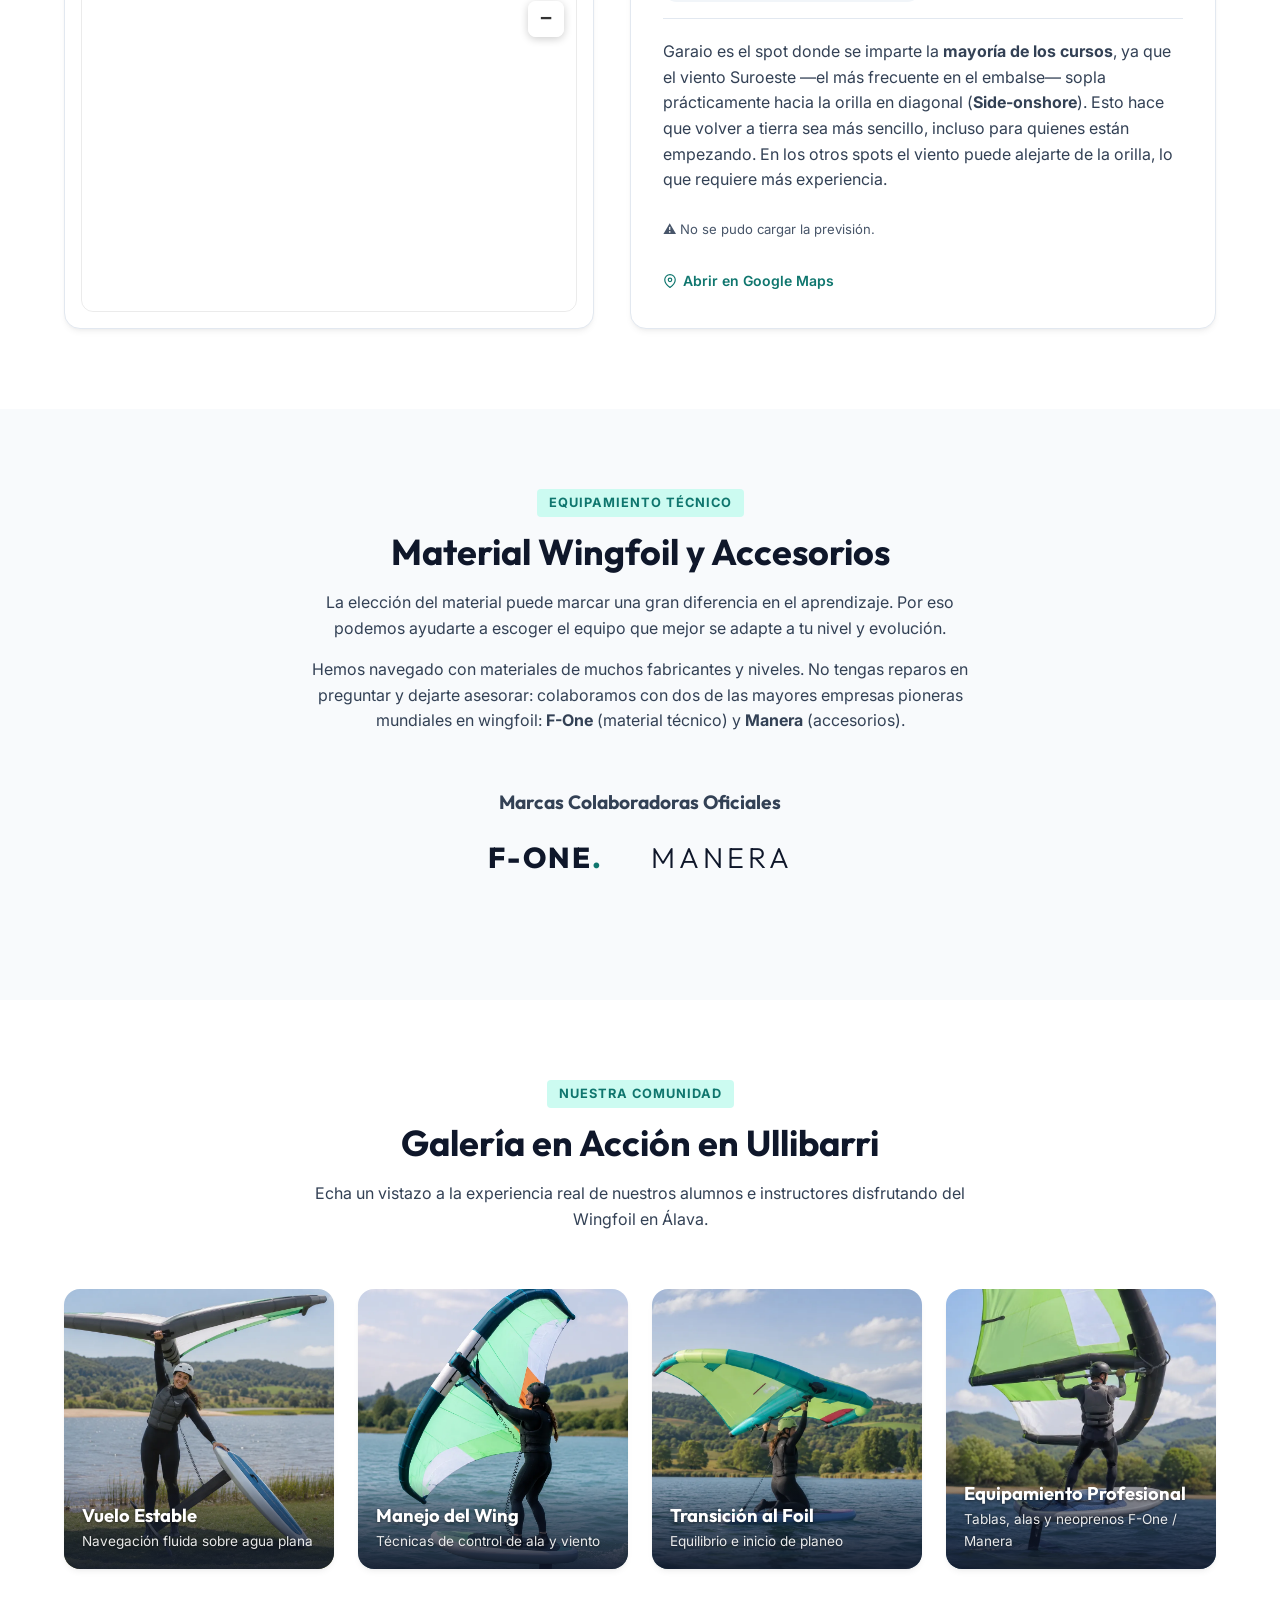
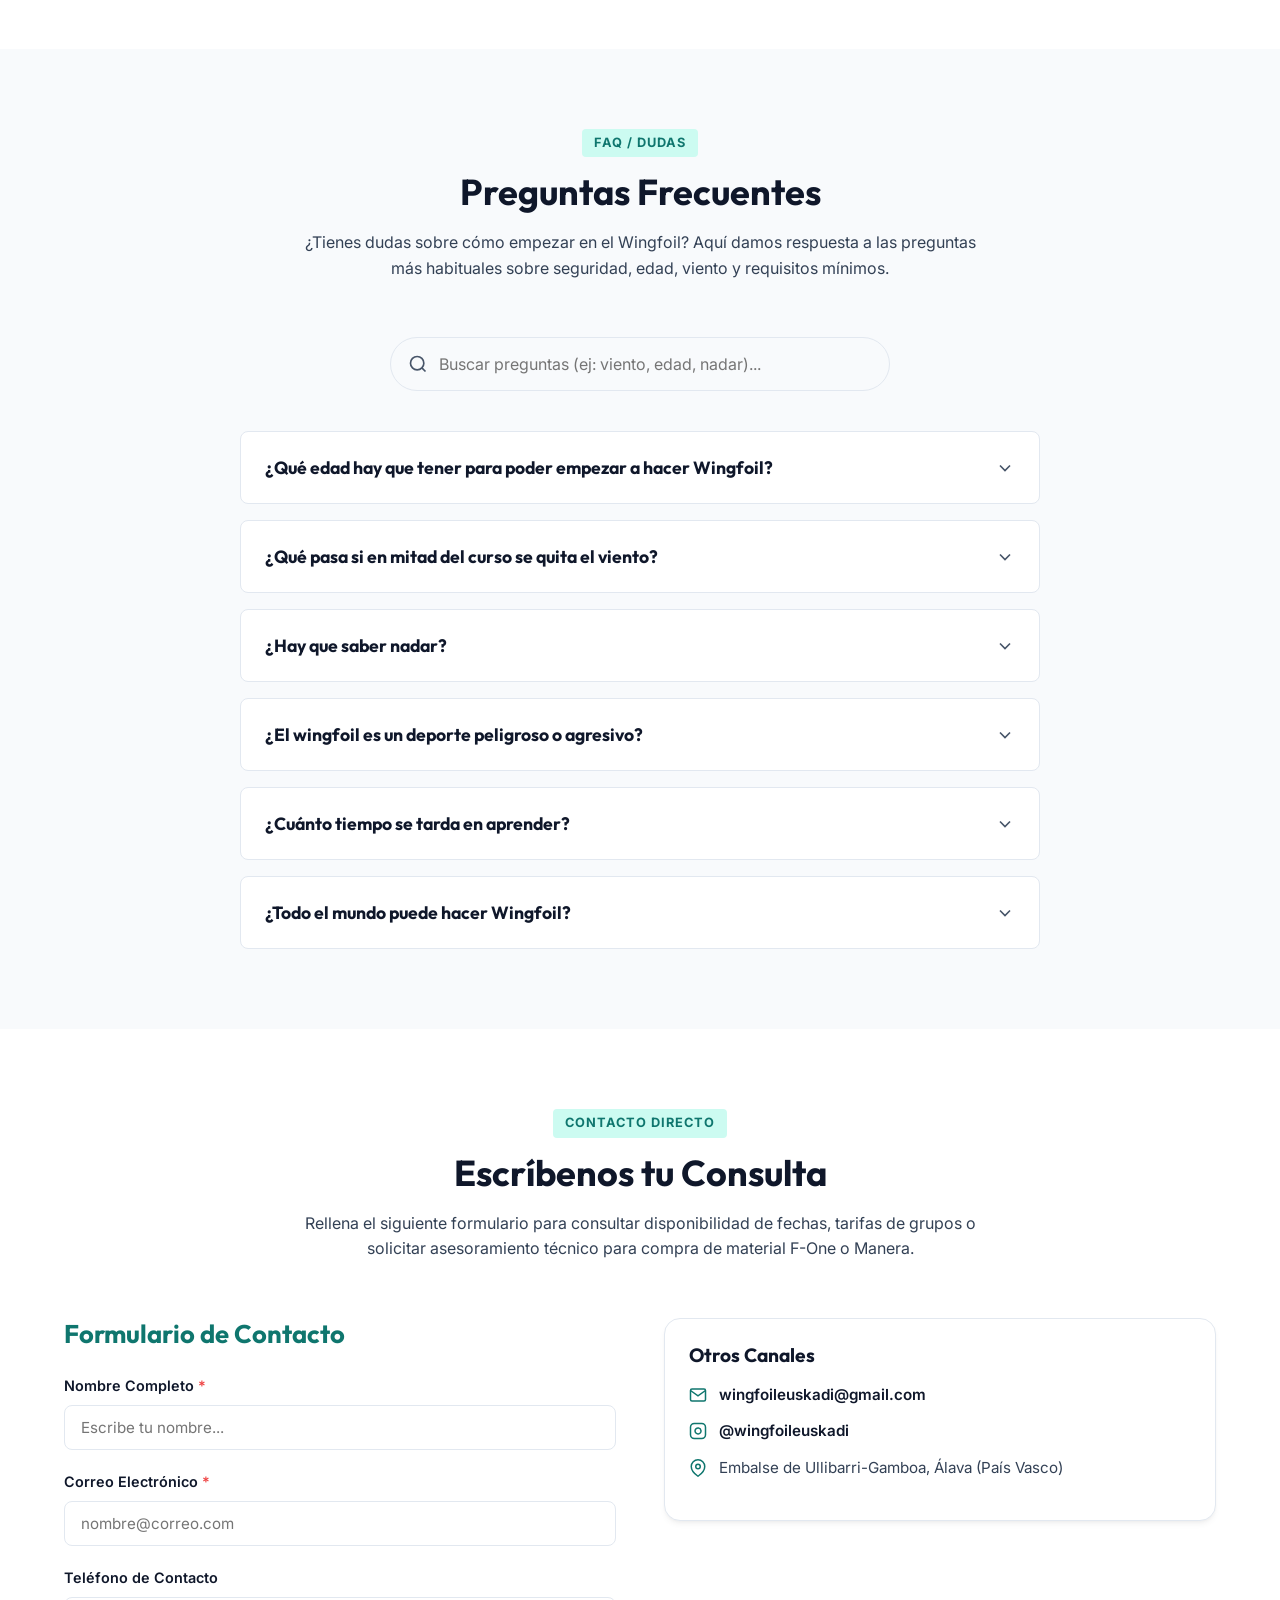
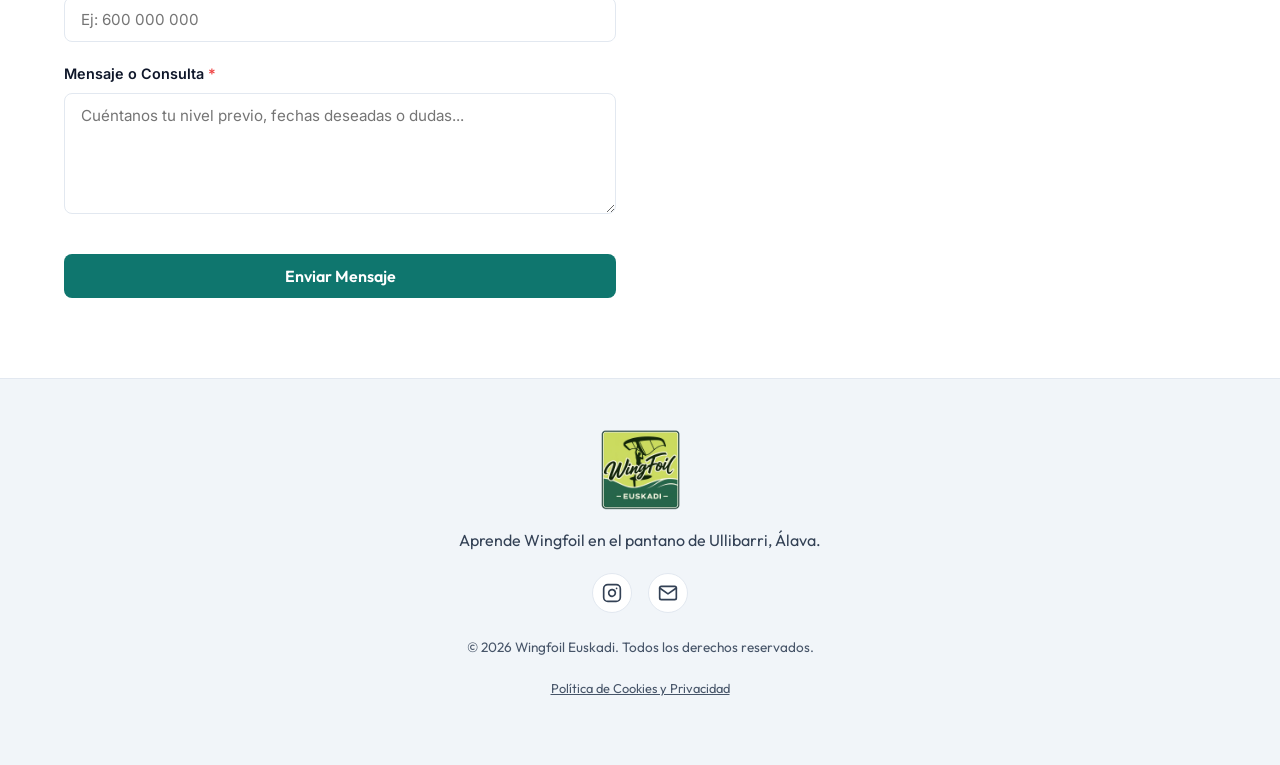
==== commit 6dd98941: "content: actualizar textos de los tres spots (Garaio Side-onshore, Náutico y Landa)" ====
--- a/index.html
+++ b/index.html
@@ -557,8 +557,9 @@
                   <span class="spot-detail-wind-tag">Spot habitual &middot; Vientos: Suroeste (SO)</span>
                 </div>
                 <p>Garaio es el spot donde se imparte la <strong>mayoría de los cursos</strong>, ya que el viento
-                  Suroeste —el más frecuente en el embalse— sopla prácticamente hacia la orilla
-                  (<strong>Sideshore</strong>). Esto hace que volver a tierra sea más sencillo, incluso para quienes están empezando. En los otros spots el viento puede alejarte de la orilla, lo que requiere más experiencia.
+                  Suroeste —el más frecuente en el embalse— sopla prácticamente hacia la orilla en diagonal
+                  (<strong>Side-onshore</strong>). Esto hace que volver a tierra sea más sencillo, incluso para quienes están
+                  empezando. En los otros spots el viento puede alejarte de la orilla, lo que requiere más experiencia.
                 </p>
 
                 <!-- Mini forecast widget for Garaio -->
@@ -581,7 +582,8 @@
                   <span class="spot-detail-wind-tag">Vientos: Norte, Noroeste, Sur, Sureste</span>
                 </div>
                 <p>Con vientos del <strong>Norte, Noroeste, Sur o Sureste</strong>, los cursos se suelen dar en el Club
-                  Náutico Vitoria o en los alrededores del embalse. Con vientos flojos de térmico o viento del Sur, es una zona especialmente adecuada para el aprendizaje.</p>
+                  Náutico Vitoria o en los alrededores del embalse. Es una zona especialmente adecuada para el aprendizaje
+                  cuando el viento es flojo, de térmico o del Sur.</p>
                 <div class="spot-detail-grid">
                   <div class="weather-item">
                     <span class="weather-label">Entorno</span>
@@ -614,7 +616,9 @@
                 </div>
                 <p>Junto con el Club Náutico, Landa es otra de las zonas del embalse donde se imparten cursos con
                   vientos del <strong>Norte, Noroeste, Sur y Sureste</strong>. Los vientos del <strong>Sur y
-                    Sureste</strong> son especialmente comunes en Septiembre y Octubre, con intensidades que rondan los 14-20 kts, pudiendo llegar a rachas más fuertes en los días de viento intenso — condiciones para riders con experiencia, no para las clases de iniciación.</p>
+                    Sureste</strong> son especialmente comunes en Septiembre y Octubre, con intensidades que rondan los
+                  14-20 kts, pudiendo llegar a rachas más fuertes en los días de viento intenso — condiciones para riders
+                  con experiencia, no para las clases de iniciación.</p>
 
                 <!-- Mini forecast widget for Landa -->
                 <div class="spot-forecast" id="forecast-landa" data-lat="42.950869" data-lon="-2.588104"></div>
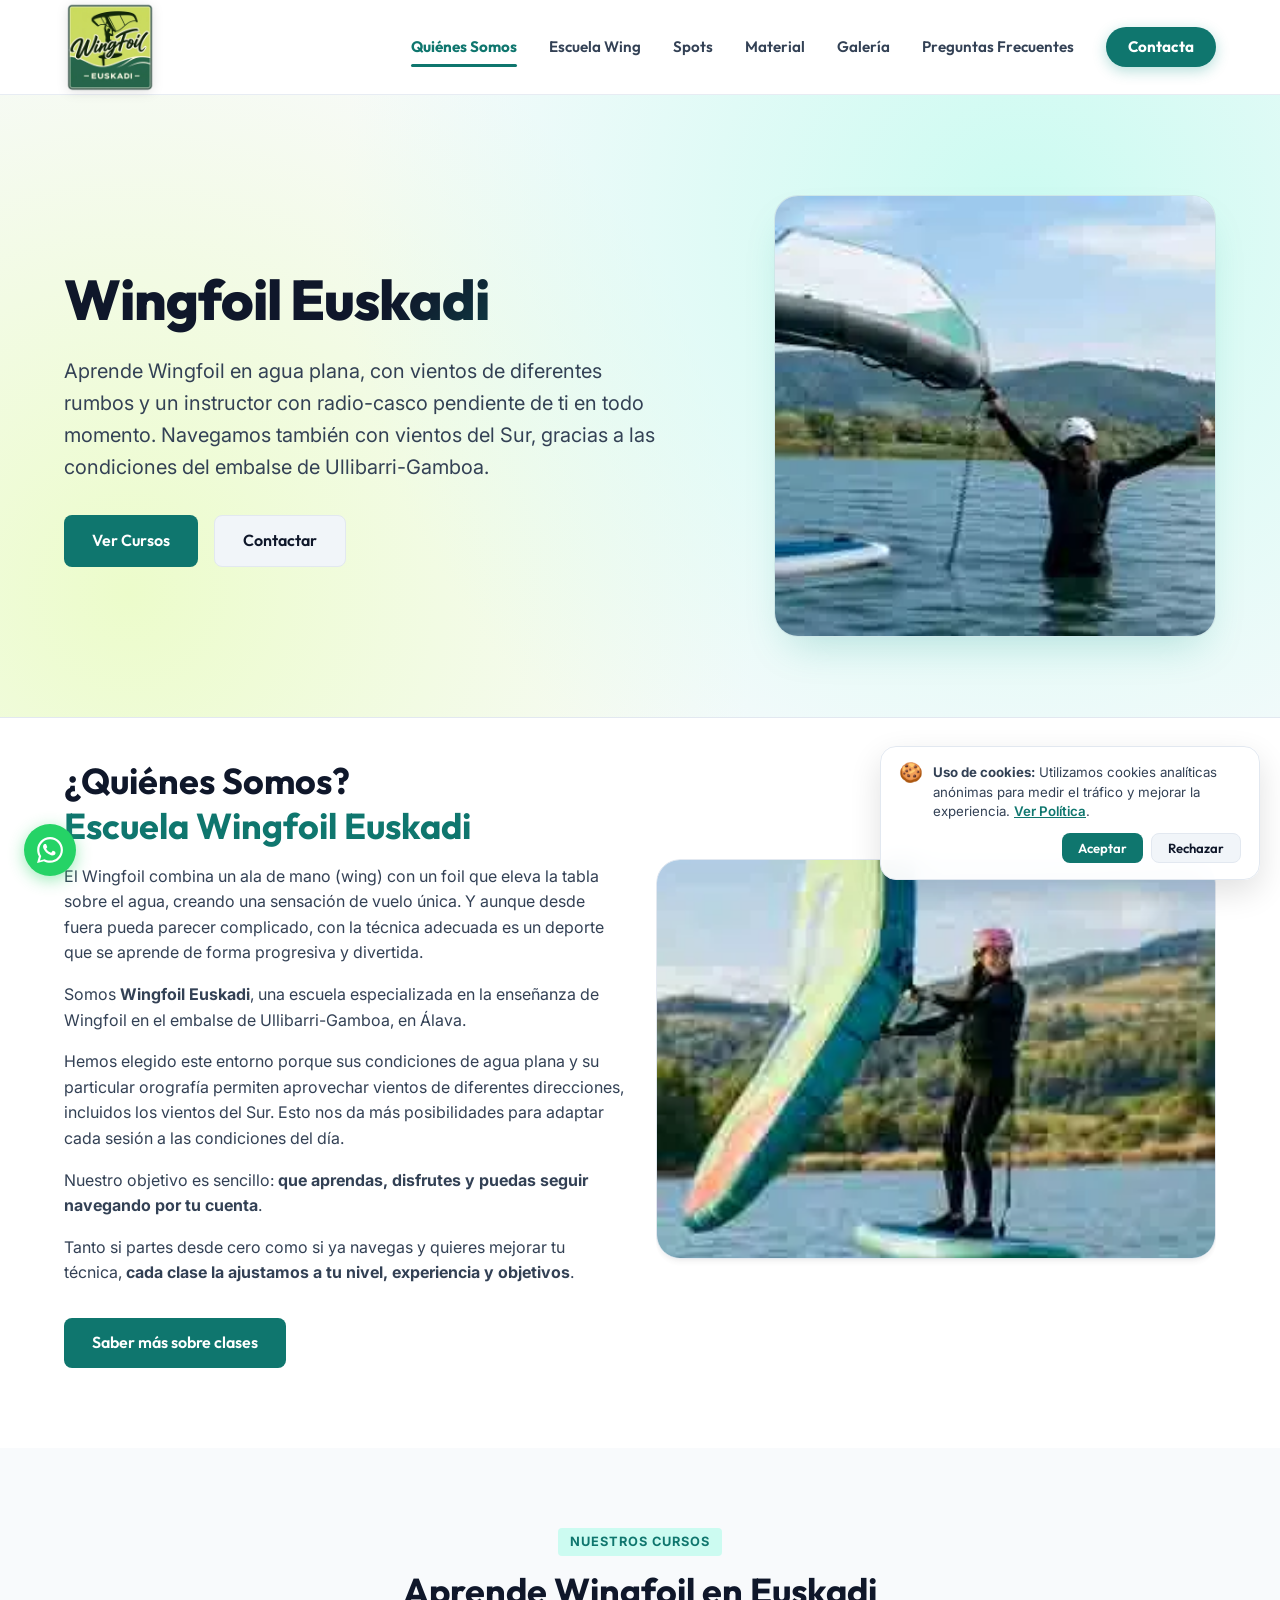
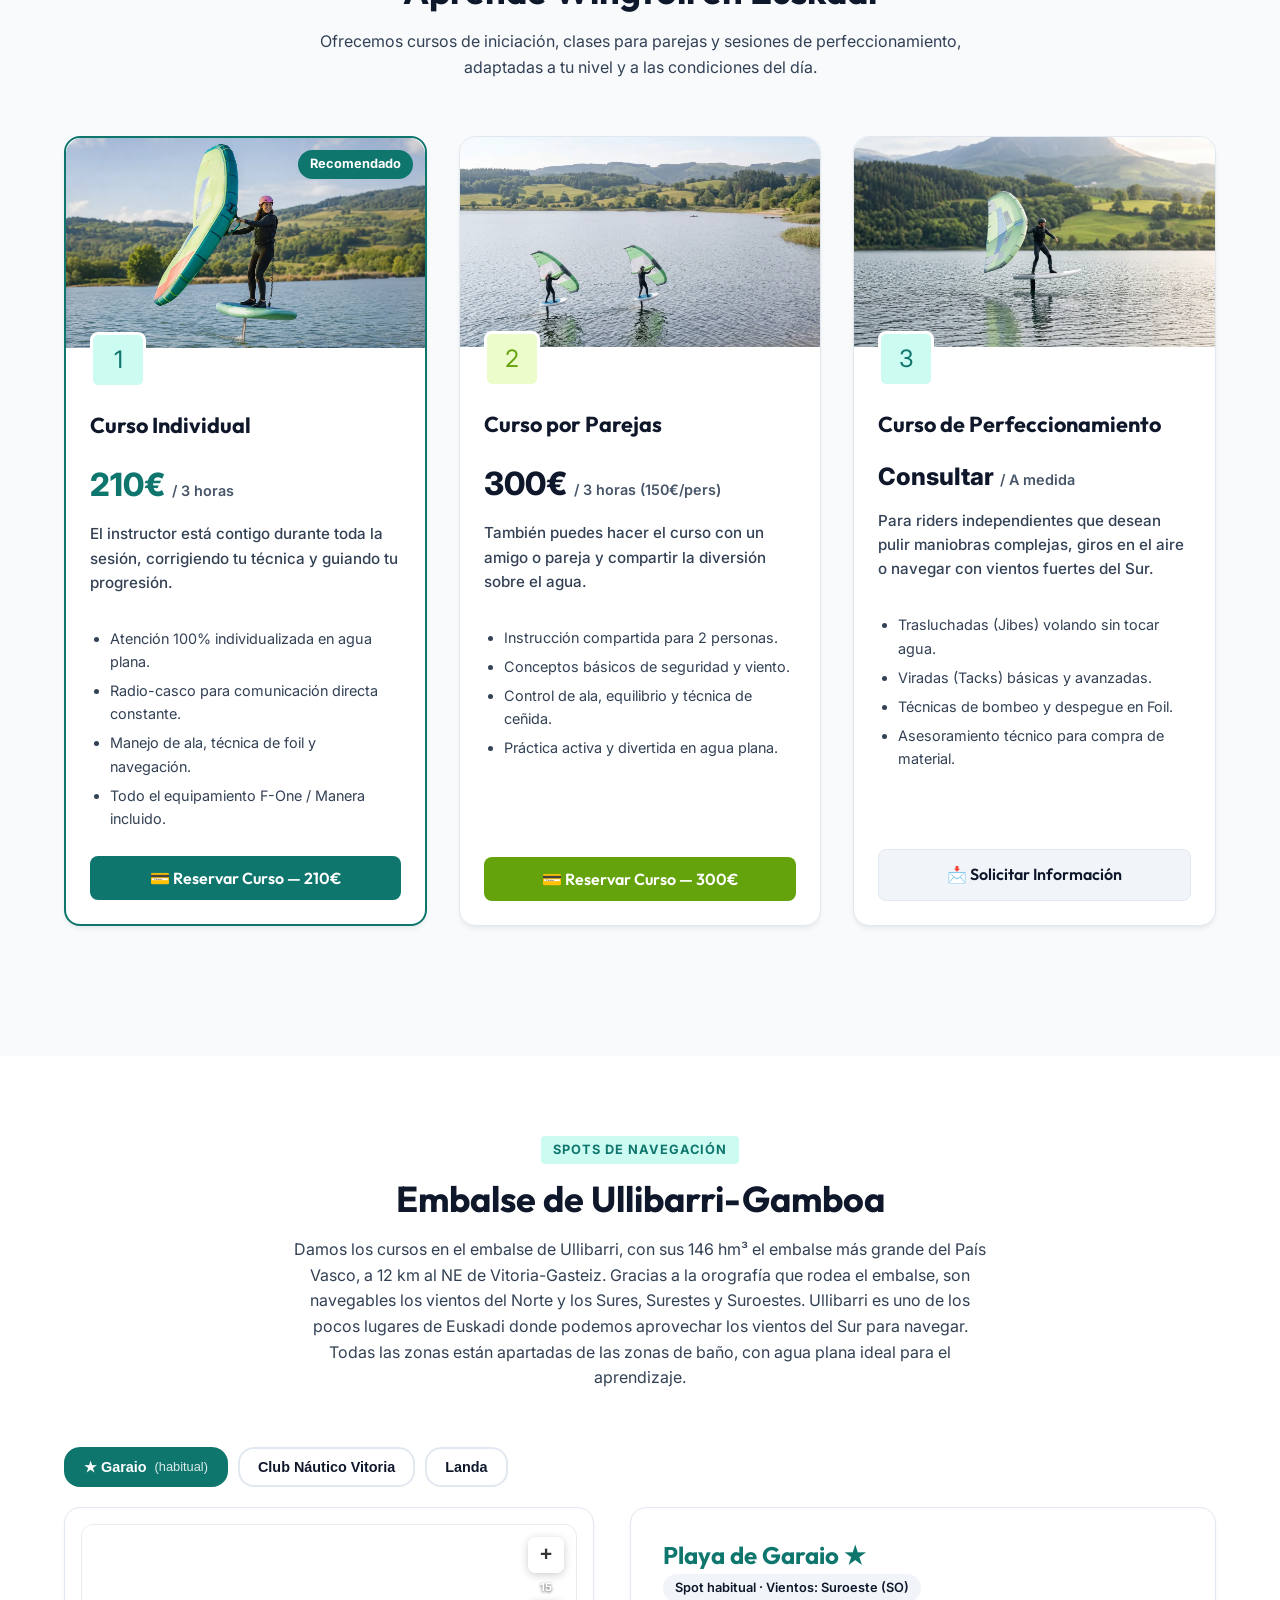
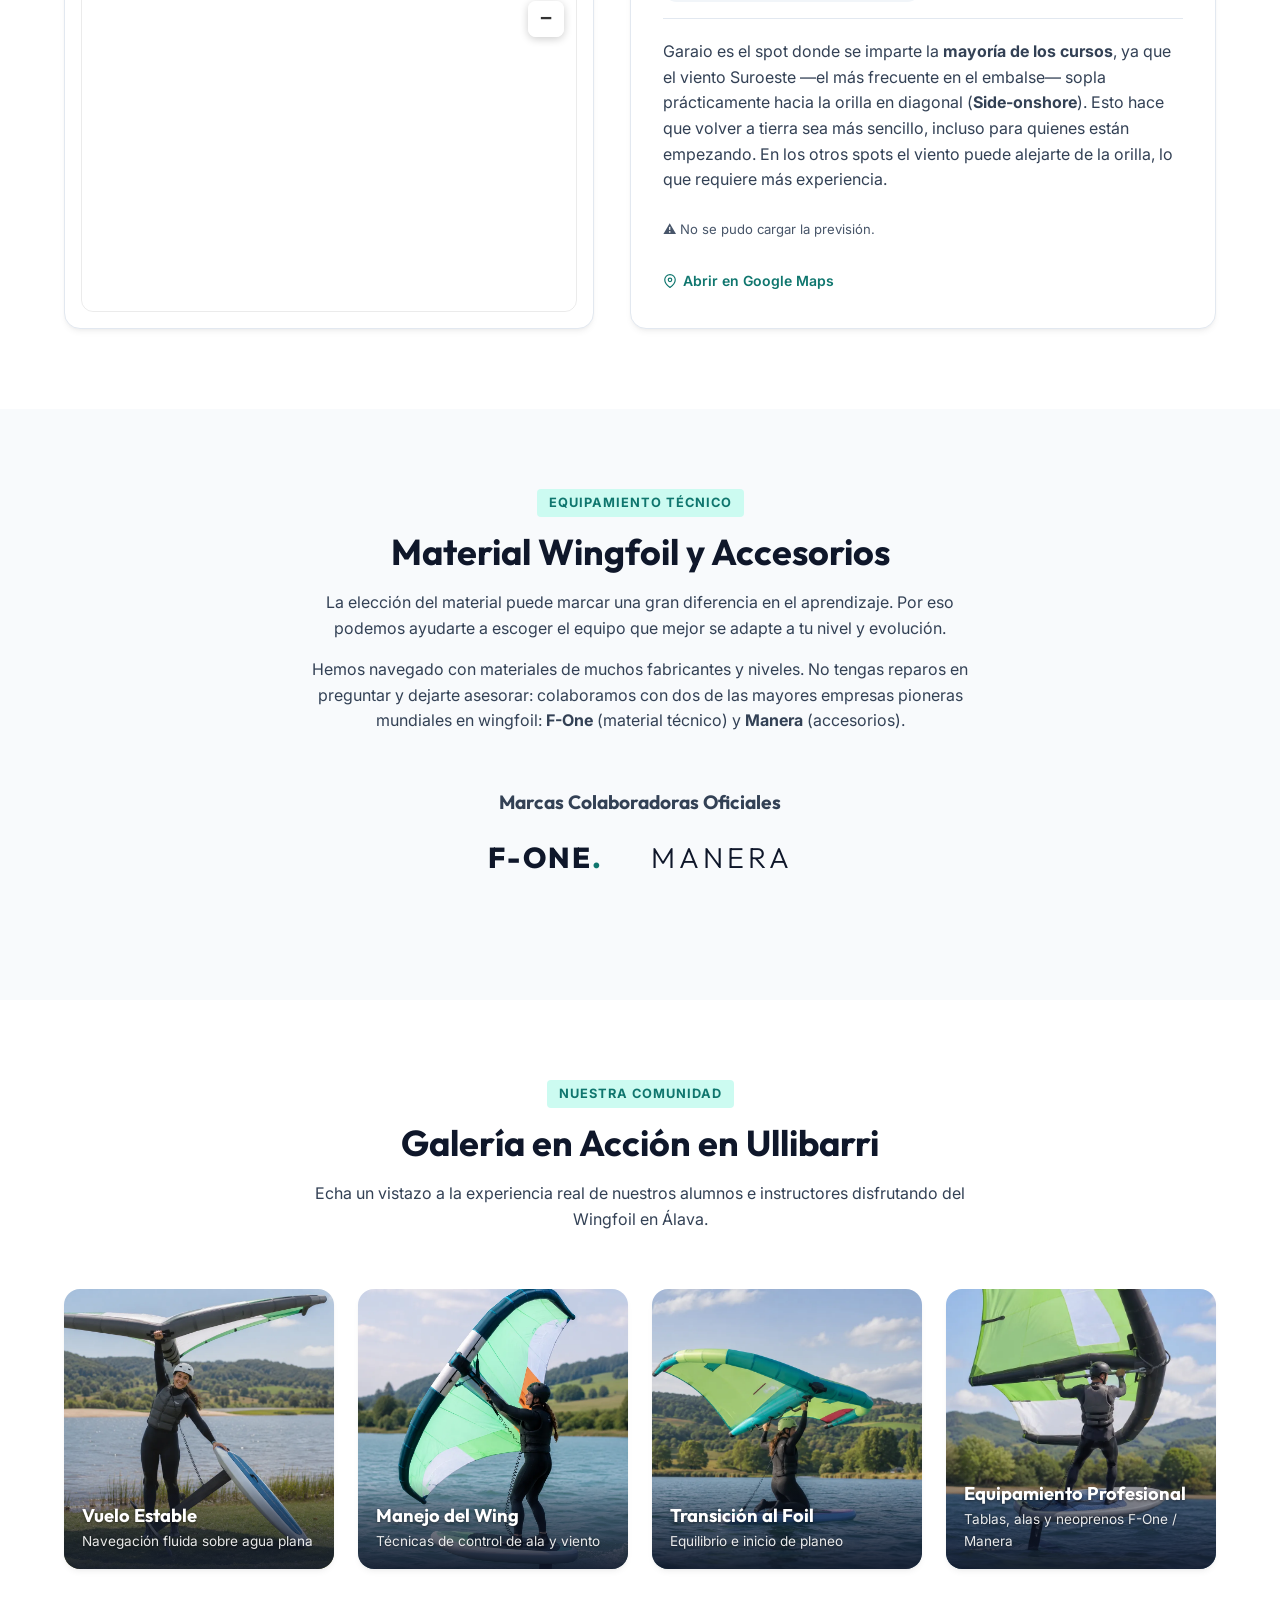
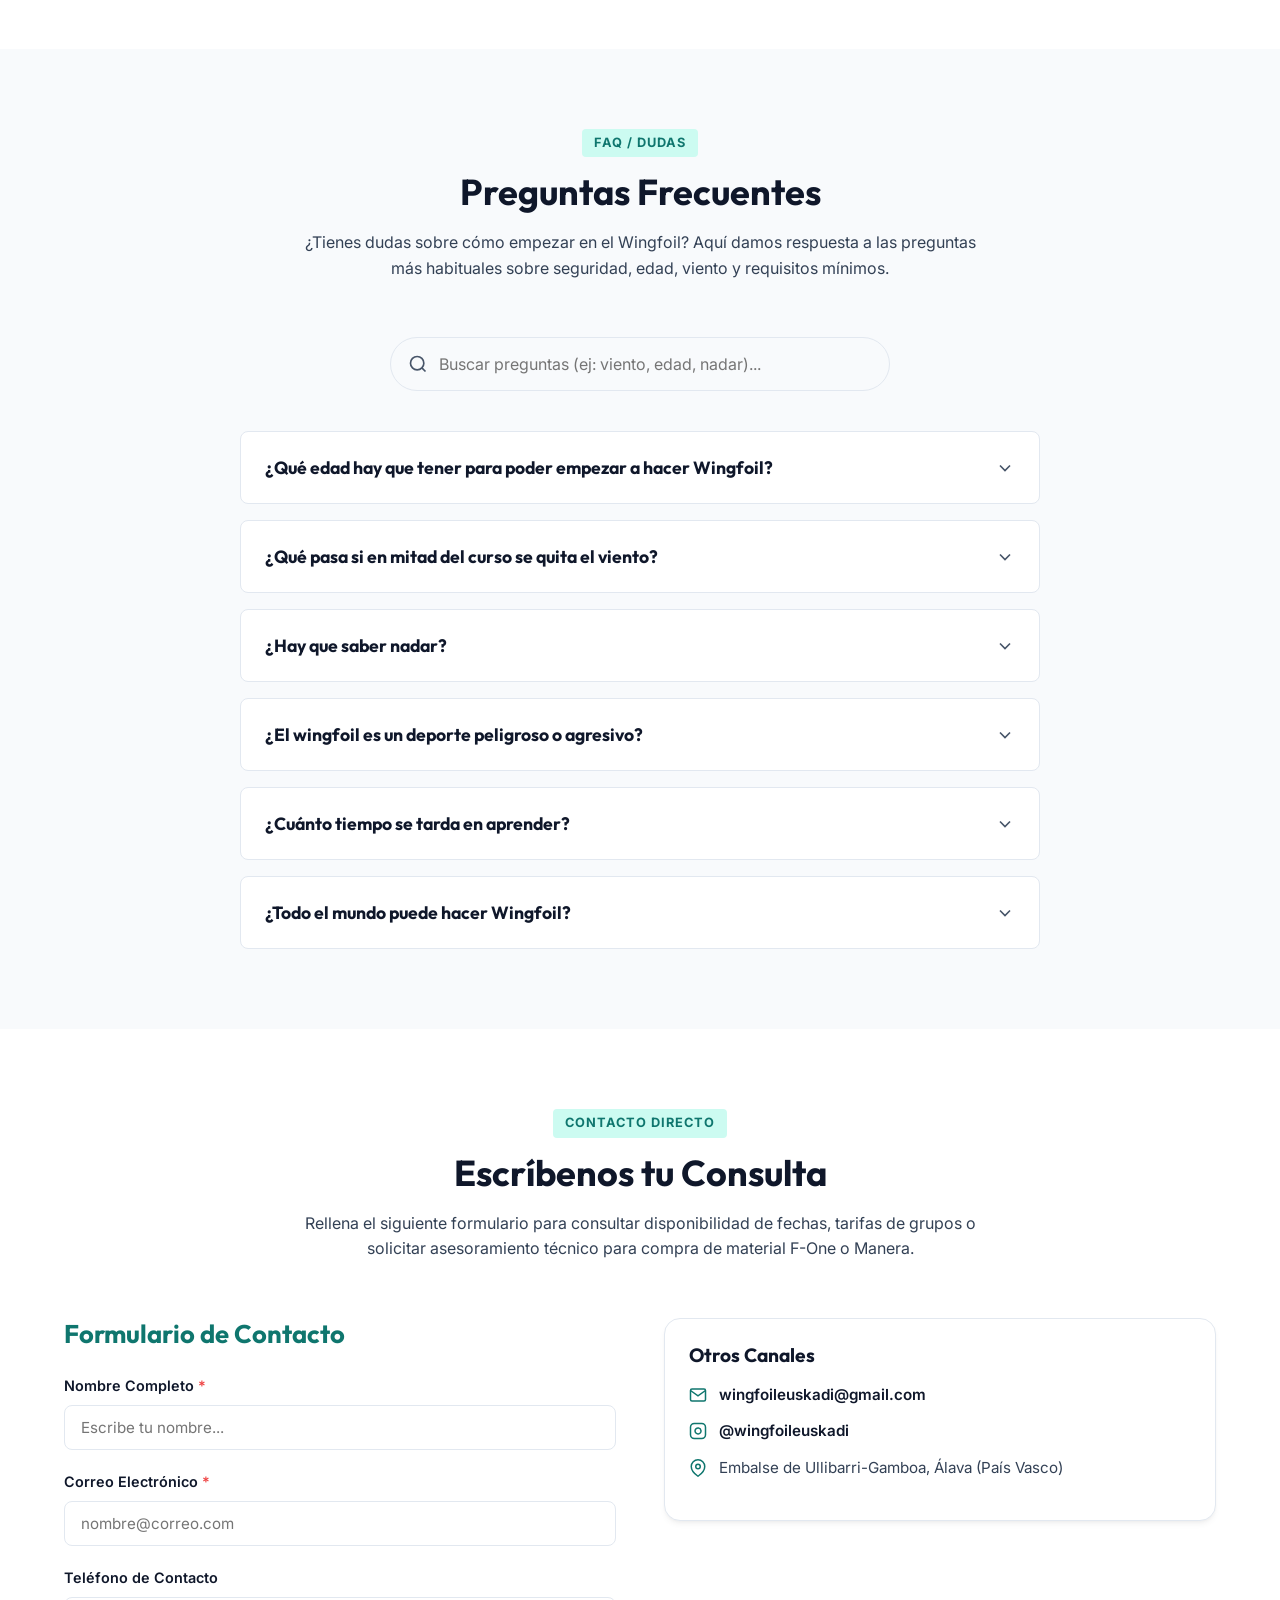
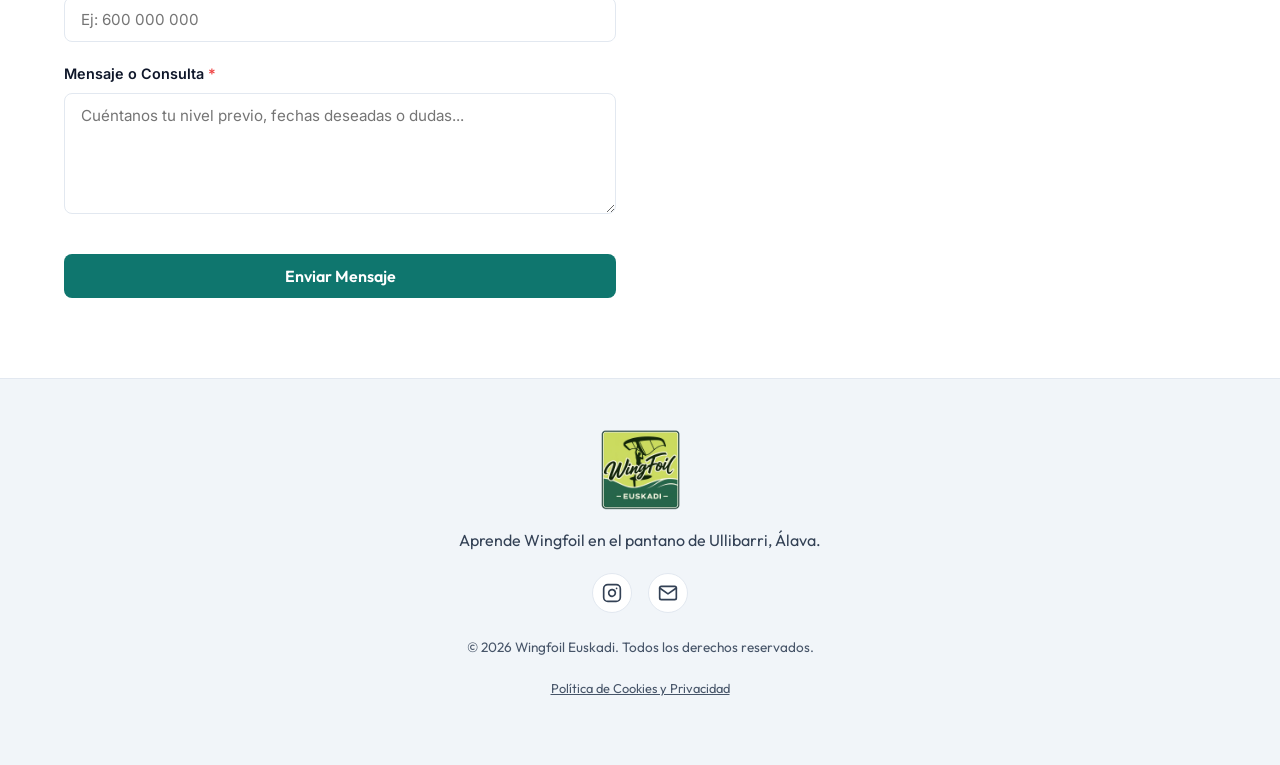
==== commit cf45bb0a: "Actualizar formato y textos en index.html" ====
--- a/index.html
+++ b/index.html
@@ -169,7 +169,9 @@
           <div class="container">
             <div class="grid-2" style="align-items: center;">
               <div>
-                <h2 class="section-title">¿Quiénes Somos? <span class="highlight-teal">Escuela Wingfoil</span></h2>
+                <h2 class="section-title">¿Quiénes Somos?
+                  <br><span class="highlight-teal">Escuela Wingfoil Euskadi</span>
+                </h2>
                 <p>El Wingfoil combina un ala de mano (wing) con un foil que eleva la tabla sobre el agua, creando una
                   sensación de vuelo única. Y aunque desde fuera pueda parecer complicado, con la técnica adecuada es un
                   deporte que se aprende de forma progresiva y divertida.</p>
@@ -204,7 +206,8 @@
           <div class="section-header">
             <span class="badge">Nuestros Cursos</span>
             <h2 class="section-title">Aprende Wingfoil en Euskadi</h2>
-            <p>Ofrecemos cursos de iniciación, clases para parejas y sesiones de perfeccionamiento, adaptadas a tu nivel y a las condiciones del día.</p>
+            <p>Ofrecemos cursos de iniciación, clases para parejas y sesiones de perfeccionamiento, adaptadas a tu nivel
+              y a las condiciones del día.</p>
           </div>
 
           <!-- Courses Cards Grid -->
@@ -228,7 +231,8 @@
                   <span style="font-size: 2rem; font-weight: 800; color: var(--accent-teal);">210€</span>
                   <span style="font-size: 0.9rem; color: var(--text-light); font-weight: 600;">/ 3 horas</span>
                 </div>
-                <p class="card-text" style="font-weight: 500;">El instructor está contigo durante toda la sesión, corrigiendo tu técnica y guiando tu progresión.</p>
+                <p class="card-text" style="font-weight: 500;">El instructor está contigo durante toda la sesión,
+                  corrigiendo tu técnica y guiando tu progresión.</p>
                 <ul style="margin: 16px 0 20px 20px; color: var(--text-secondary); font-size: 0.9rem;">
                   <li style="margin-bottom: 6px;">Atención 100% individualizada en agua plana.</li>
                   <li style="margin-bottom: 6px;">Radio-casco para comunicación directa constante.</li>
@@ -488,7 +492,9 @@
             <h2 class="section-title">Embalse de Ullibarri-Gamboa</h2>
             <p>Damos los cursos en el embalse de Ullibarri, con sus 146 hm³ el embalse más grande del País Vasco, a 12
               km al NE de Vitoria-Gasteiz. Gracias a la orografía que rodea el embalse, son navegables los vientos del
-              Norte y los Sures, Surestes y Suroestes. Ullibarri es uno de los pocos lugares de Euskadi donde podemos aprovechar los vientos del Sur para navegar. Todas las zonas están apartadas de las zonas de baño, con agua plana ideal para el
+              Norte y los Sures, Surestes y Suroestes. Ullibarri es uno de los pocos lugares de Euskadi donde podemos
+              aprovechar los vientos del Sur para navegar. Todas las zonas están apartadas de las zonas de baño, con
+              agua plana ideal para el
               aprendizaje.</p>
           </div>
 
@@ -558,7 +564,8 @@
                 </div>
                 <p>Garaio es el spot donde se imparte la <strong>mayoría de los cursos</strong>, ya que el viento
                   Suroeste —el más frecuente en el embalse— sopla prácticamente hacia la orilla en diagonal
-                  (<strong>Side-onshore</strong>). Esto hace que volver a tierra sea más sencillo, incluso para quienes están
+                  (<strong>Side-onshore</strong>). Esto hace que volver a tierra sea más sencillo, incluso para quienes
+                  están
                   empezando. En los otros spots el viento puede alejarte de la orilla, lo que requiere más experiencia.
                 </p>
 
@@ -582,7 +589,8 @@
                   <span class="spot-detail-wind-tag">Vientos: Norte, Noroeste, Sur, Sureste</span>
                 </div>
                 <p>Con vientos del <strong>Norte, Noroeste, Sur o Sureste</strong>, los cursos se suelen dar en el Club
-                  Náutico Vitoria o en los alrededores del embalse. Es una zona especialmente adecuada para el aprendizaje
+                  Náutico Vitoria o en los alrededores del embalse. Es una zona especialmente adecuada para el
+                  aprendizaje
                   cuando el viento es flojo, de térmico o del Sur.</p>
                 <div class="spot-detail-grid">
                   <div class="weather-item">
@@ -617,7 +625,8 @@
                 <p>Junto con el Club Náutico, Landa es otra de las zonas del embalse donde se imparten cursos con
                   vientos del <strong>Norte, Noroeste, Sur y Sureste</strong>. Los vientos del <strong>Sur y
                     Sureste</strong> son especialmente comunes en Septiembre y Octubre, con intensidades que rondan los
-                  14-20 kts, pudiendo llegar a rachas más fuertes en los días de viento intenso — condiciones para riders
+                  14-20 kts, pudiendo llegar a rachas más fuertes en los días de viento intenso — condiciones para
+                  riders
                   con experiencia, no para las clases de iniciación.</p>
 
                 <!-- Mini forecast widget for Landa -->
@@ -643,7 +652,8 @@
           <div class="section-header">
             <span class="badge">Equipamiento Técnico</span>
             <h2 class="section-title">Material Wingfoil y Accesorios</h2>
-            <p>La elección del material puede marcar una gran diferencia en el aprendizaje. Por eso podemos ayudarte a escoger el equipo que mejor se adapte a tu nivel y evolución.</p>
+            <p>La elección del material puede marcar una gran diferencia en el aprendizaje. Por eso podemos ayudarte a
+              escoger el equipo que mejor se adapte a tu nivel y evolución.</p>
             <p style="margin-top: 8px;">Hemos navegado con materiales de muchos fabricantes y niveles. No tengas reparos
               en preguntar y dejarte asesorar: colaboramos con dos de las mayores empresas pioneras mundiales en
               wingfoil: <strong>F-One</strong> (material técnico) y <strong>Manera</strong> (accesorios).</p>
@@ -891,8 +901,8 @@
                 <div class="faq-body">
                   Con el material adecuado, el Wingfoil es un deporte que no tiene edad. Se puede aprender desde los 12
                   años aproximadamente y, por arriba, ¡lo que tu cuerpo aguante! De hecho, el Wingfoil está siendo el
-                  deporte náutico al que están regresando deportistas que por edad, abandonaron el Windsurf o el
-                  Kitesurf. No tiene edad, ¡también para cuando te jubiles! Te sorprenderías de la
+                  deporte náutico al que están regresando deportistas que por edad abandonaron el Windsurf o el
+                  Kitesurf — y también el que muchos descubren al jubilarse. Te sorprenderías de la
                   cantidad de personas de más de 65 años que han encontrado en el Wingfoil ese deporte que siempre
                   soñaron y que aún pueden practicar.
                 </div>
@@ -925,7 +935,8 @@
               </button>
               <div class="faq-content">
                 <div class="faq-body">
-                  Sí, es necesario saber nadar. El chaleco de flotación y el neopreno ayudan, pero no sustituyen a saber nadar. La escuela dispone de chalecos para todos los alumnos.
+                  Sí, es necesario saber nadar. El chaleco de flotación y el neopreno ayudan, pero no sustituyen a saber
+                  nadar. La escuela dispone de chalecos para todos los alumnos.
                 </div>
               </div>
             </div>
@@ -942,7 +953,8 @@
                 <div class="faq-body">
                   Como casi todos los deportes, tiene sus riesgos, pero la prudencia y el conocimiento los minimizan. A
                   pesar de que pueda parecer una actividad peligrosa, con la técnica que se enseña en los cursos y
-                  aprendiendo en un pantano de agua plana, el aprendizaje puede hacerse de forma progresiva y controlada.
+                  aprendiendo en un pantano de agua plana, el aprendizaje puede hacerse de forma progresiva y
+                  controlada.
                 </div>
               </div>
             </div>
@@ -957,7 +969,10 @@
               </button>
               <div class="faq-content">
                 <div class="faq-body">
-                  No hay una fórmula concreta: en las primeras 3 horas se adquieren las bases para desenvolverte con seguridad en el agua. A partir de ahí, el número de sesiones necesarias para ganar autonomía depende de cada alumno — la edad, la experiencia previa en deportes de viento y la habilidad personal influyen en el ritmo de progresión. Por eso adaptamos cada curso a las condiciones de cada alumno.
+                  No hay una fórmula concreta: en las primeras 3 horas se adquieren las bases para desenvolverte con
+                  seguridad en el agua. A partir de ahí, el número de sesiones necesarias para ganar autonomía depende
+                  de cada alumno — la edad, la experiencia previa en deportes de viento y la habilidad personal influyen
+                  en el ritmo de progresión. Por eso adaptamos cada curso a las condiciones de cada alumno.
                 </div>
               </div>
             </div>
@@ -1232,7 +1247,8 @@
           </ul>
           <h4 style="color: var(--text-primary); font-size: 0.95rem;">2. Titular del Sitio Web</h4>
           <p><strong>Wingfoil Euskadi</strong> — Embalse de Ullibarri-Gamboa, Álava (País Vasco). Email:
-            <em>wingfoileuskadi@gmail.com</em>.</p>
+            <em>wingfoileuskadi@gmail.com</em>.
+          </p>
           <h4 style="color: var(--text-primary); font-size: 0.95rem;">3. Gestionar tu consentimiento</h4>
           <p>Puedes cambiar o revocar tu preferencia en cualquier momento:</p>
           <button class="btn btn-secondary btn-sm" id="btn-reset-cookies" style="align-self: flex-start;">Revocar
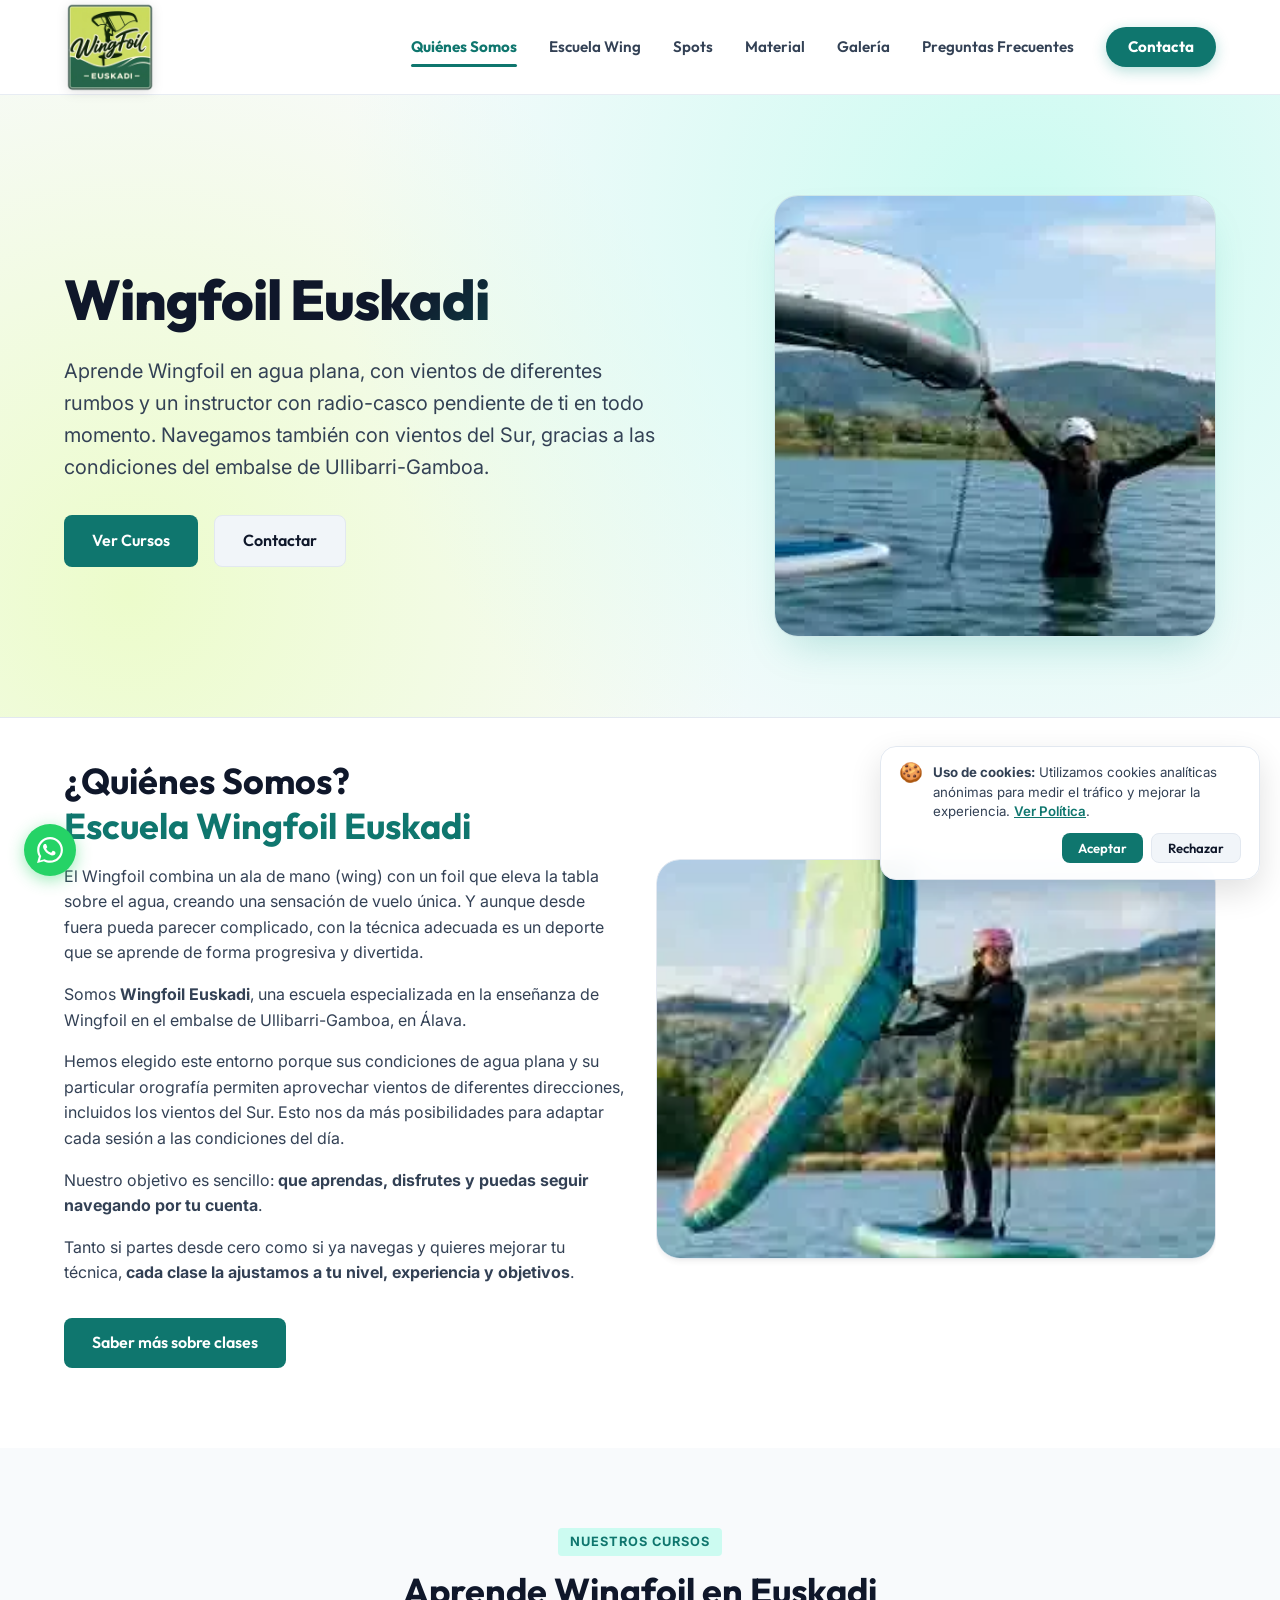
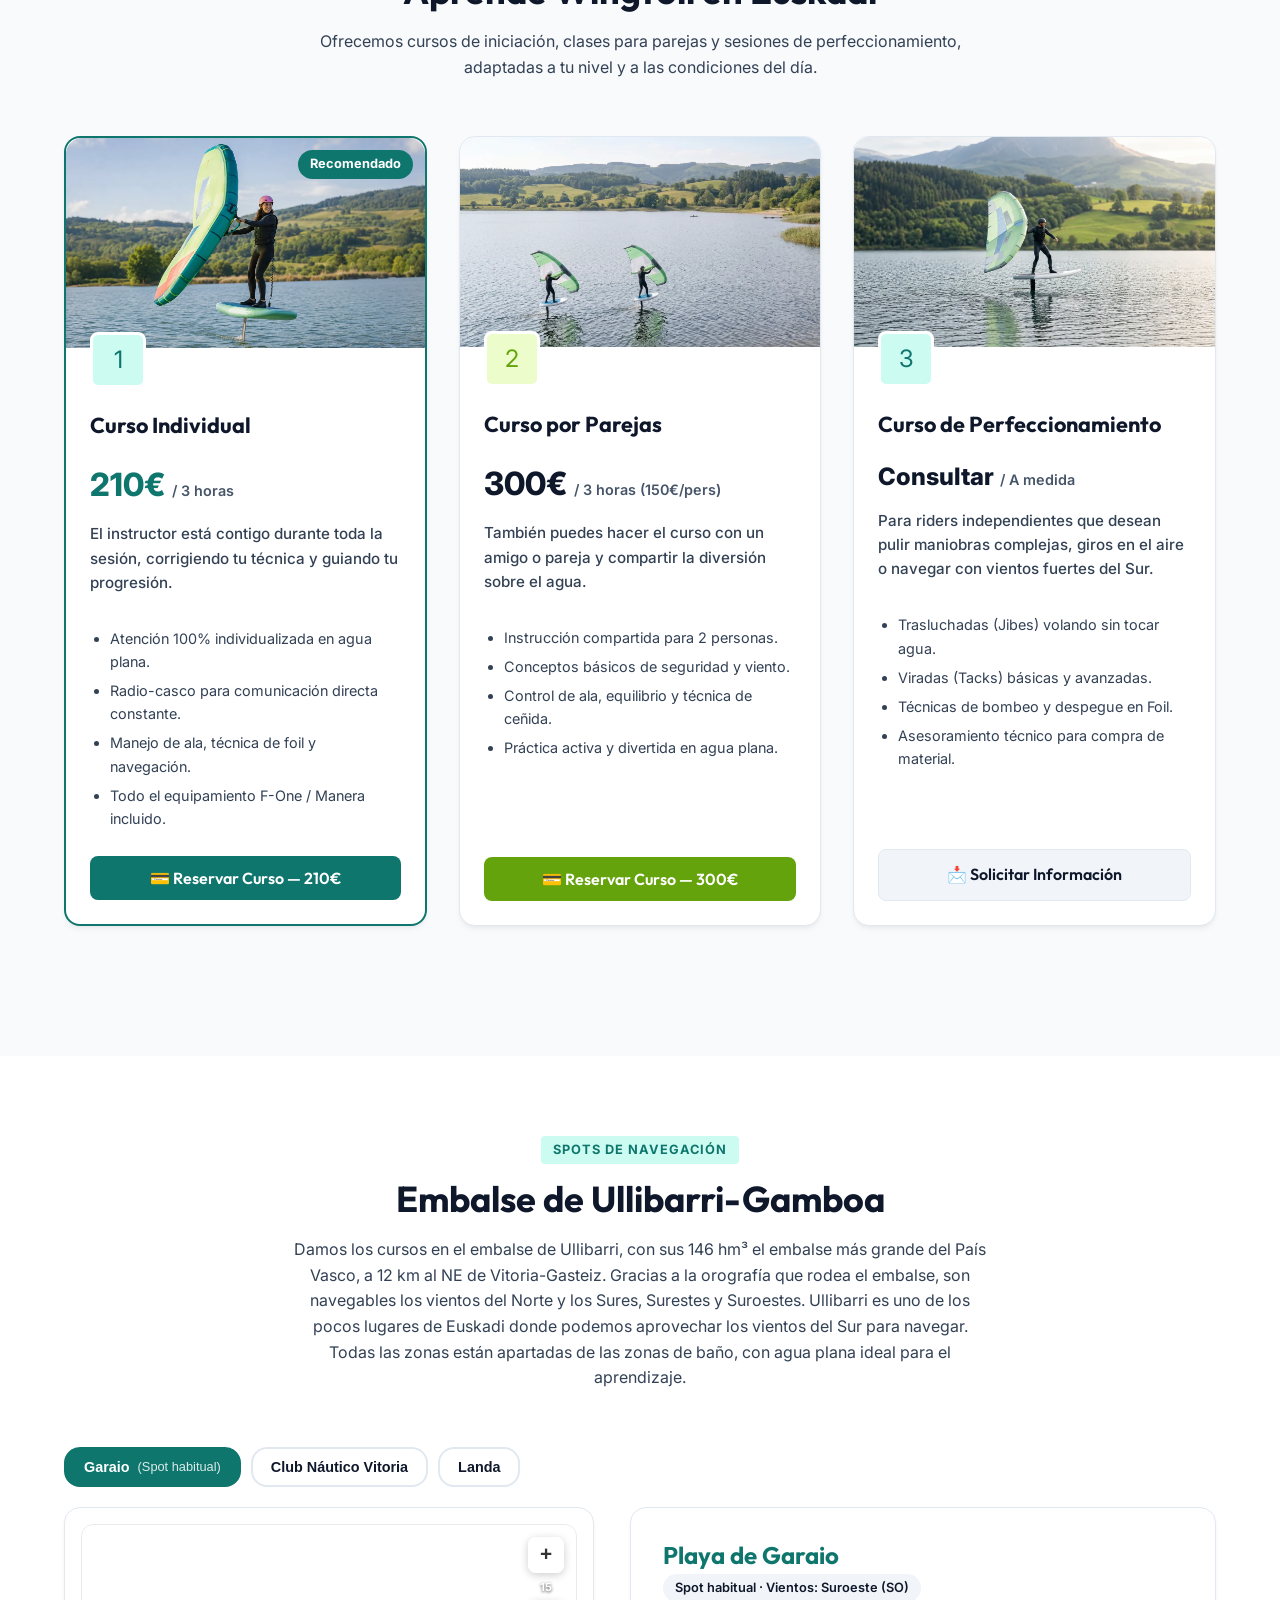
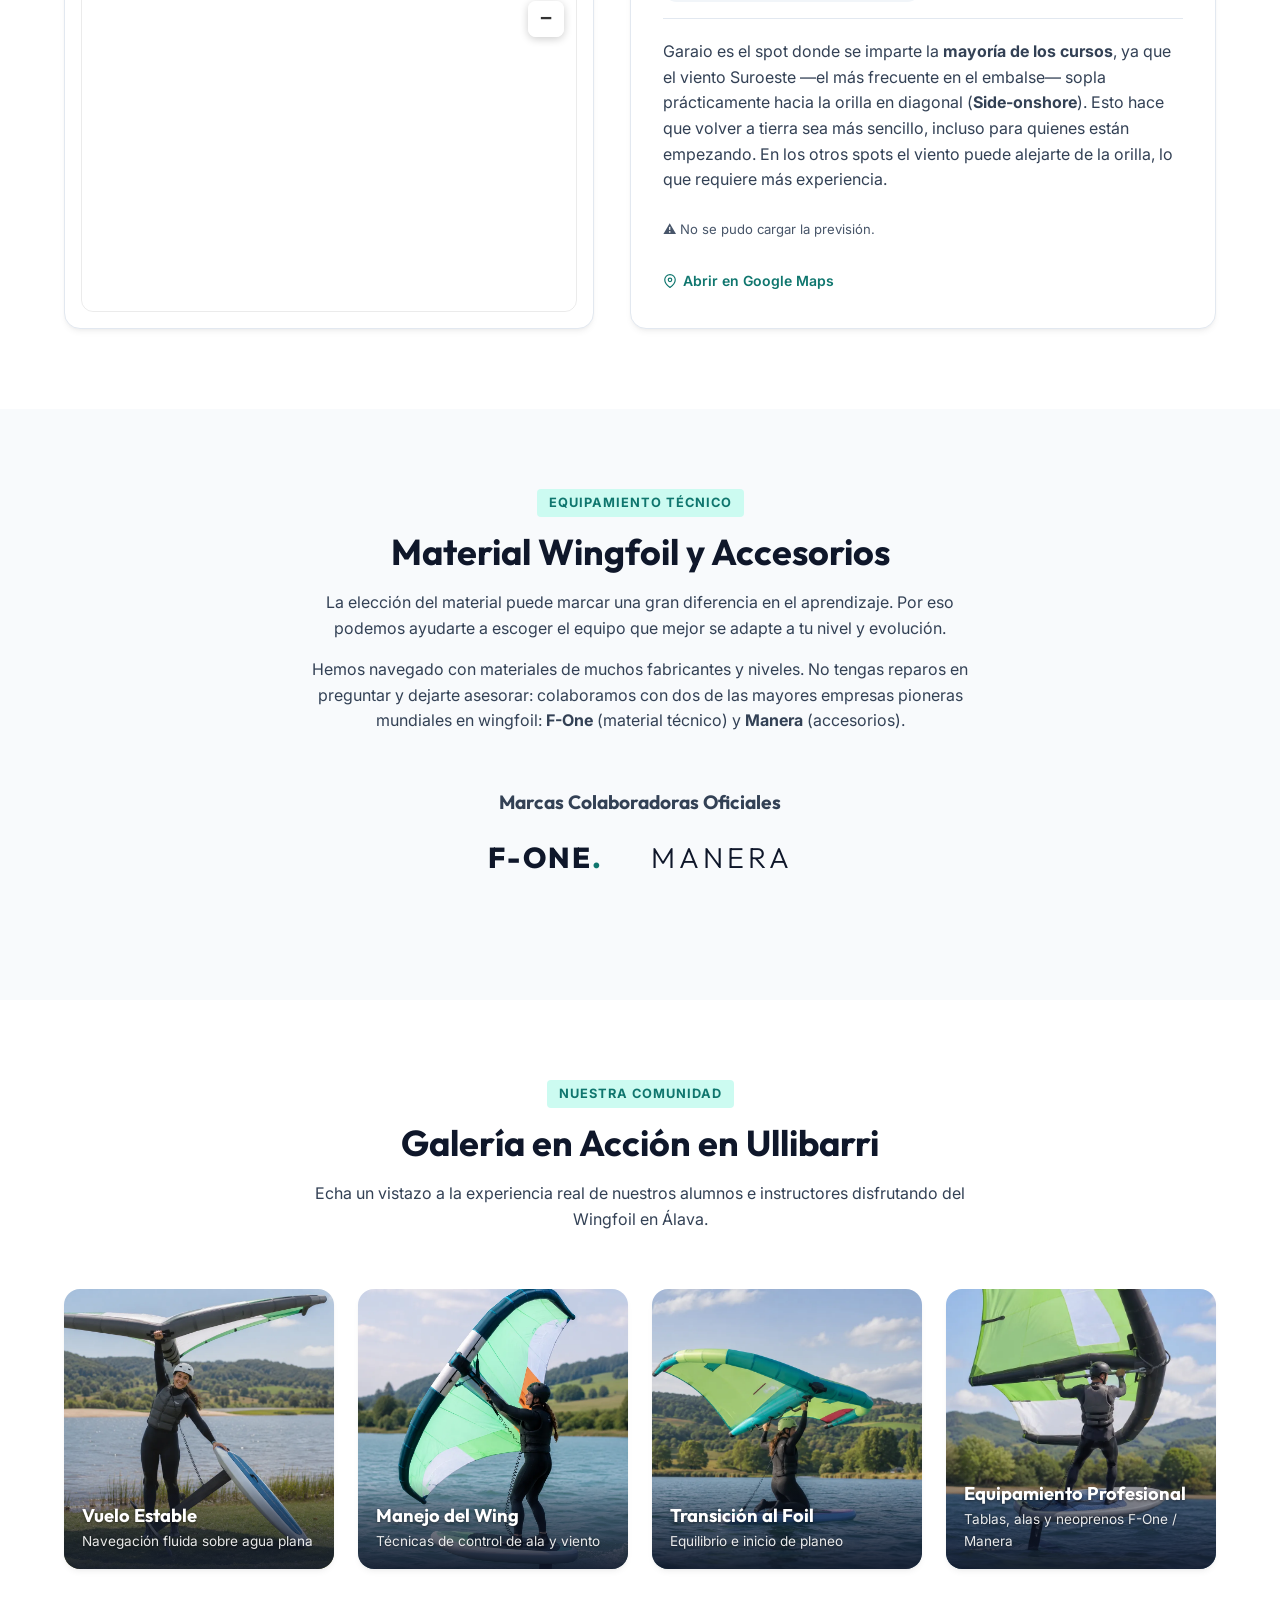
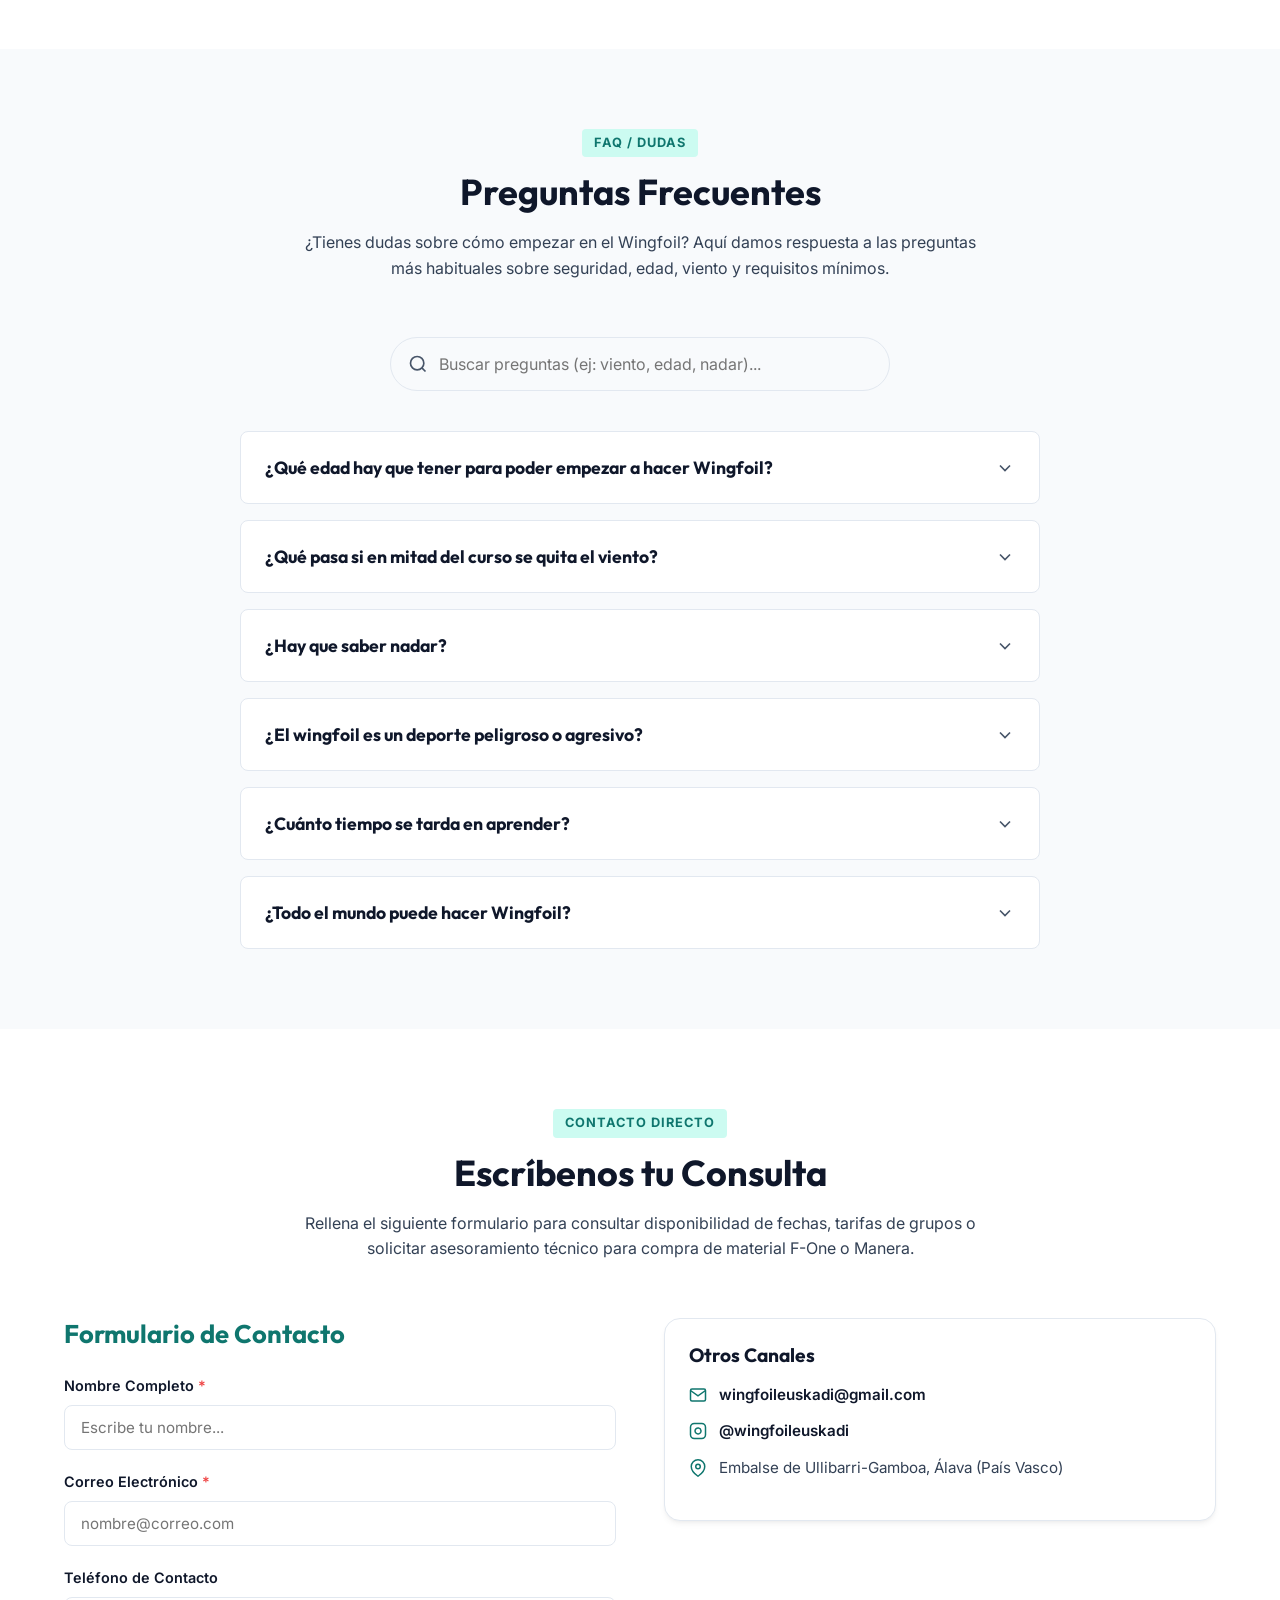
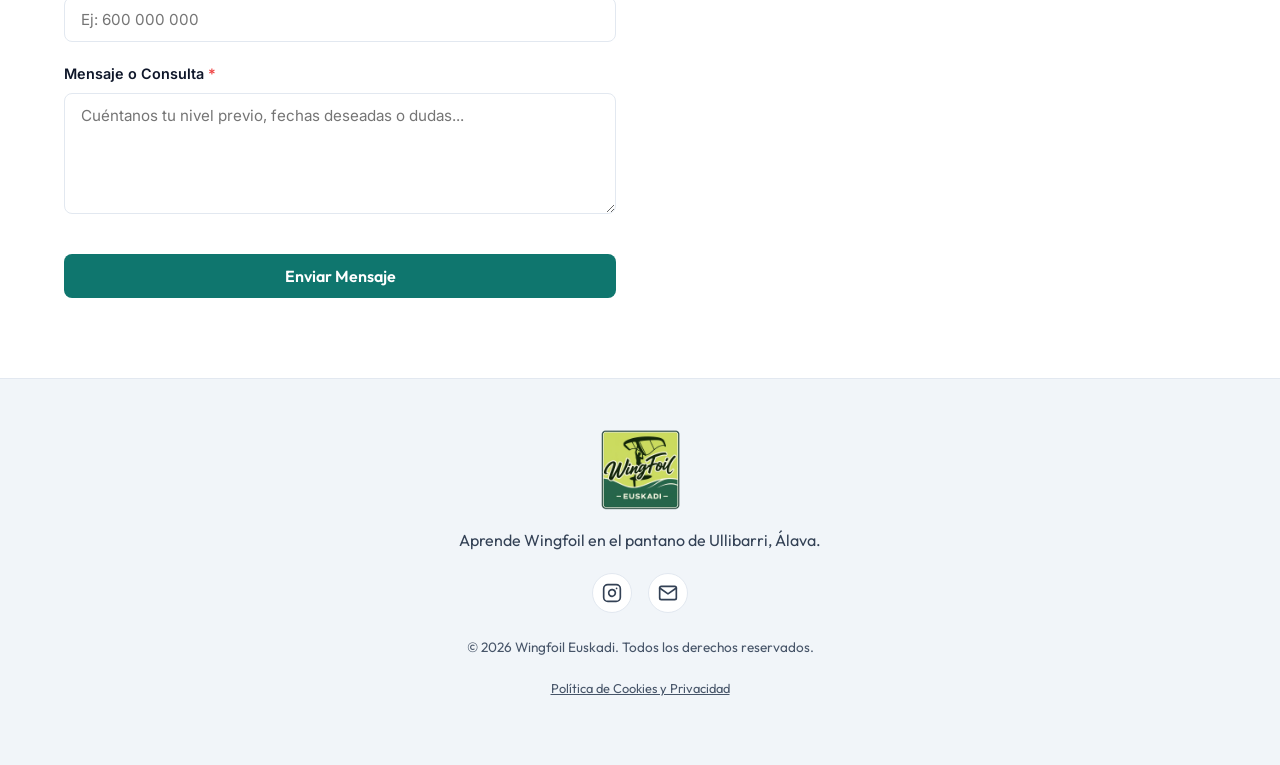
==== commit be8d2e54: "Actualizar pestaña y título de Garaio en index.html" ====
--- a/index.html
+++ b/index.html
@@ -502,7 +502,7 @@
           <div class="spot-tabs" style="display:flex; gap:10px; flex-wrap:wrap; margin-bottom:20px;">
             <button class="spot-tab-btn active" data-spot="garaio"
               style="display:flex; align-items:center; gap:8px; padding:10px 18px; border-radius:var(--radius-md); border:2px solid var(--accent-teal); background:var(--accent-teal); color:#fff; font-weight:700; font-size:0.9rem; cursor:pointer; transition:all 0.2s;">
-              ★ Garaio <span style="font-weight:400; font-size:0.8rem; opacity:0.85;">(habitual)</span>
+              Garaio <span style="font-weight:400; font-size:0.8rem; opacity:0.85;">(Spot habitual)</span>
             </button>
             <button class="spot-tab-btn" data-spot="nautico"
               style="display:flex; align-items:center; gap:8px; padding:10px 18px; border-radius:var(--radius-md); border:2px solid var(--border-color); background:var(--bg-card); color:var(--text-primary); font-weight:600; font-size:0.9rem; cursor:pointer; transition:all 0.2s;">
@@ -559,7 +559,7 @@
               <!-- Garaio Detail (default active) -->
               <div class="spot-detail active" id="spot-garaio">
                 <div class="spot-detail-header">
-                  <h3 class="spot-detail-name">Playa de Garaio ★</h3>
+                  <h3 class="spot-detail-name">Playa de Garaio</h3>
                   <span class="spot-detail-wind-tag">Spot habitual &middot; Vientos: Suroeste (SO)</span>
                 </div>
                 <p>Garaio es el spot donde se imparte la <strong>mayoría de los cursos</strong>, ya que el viento
